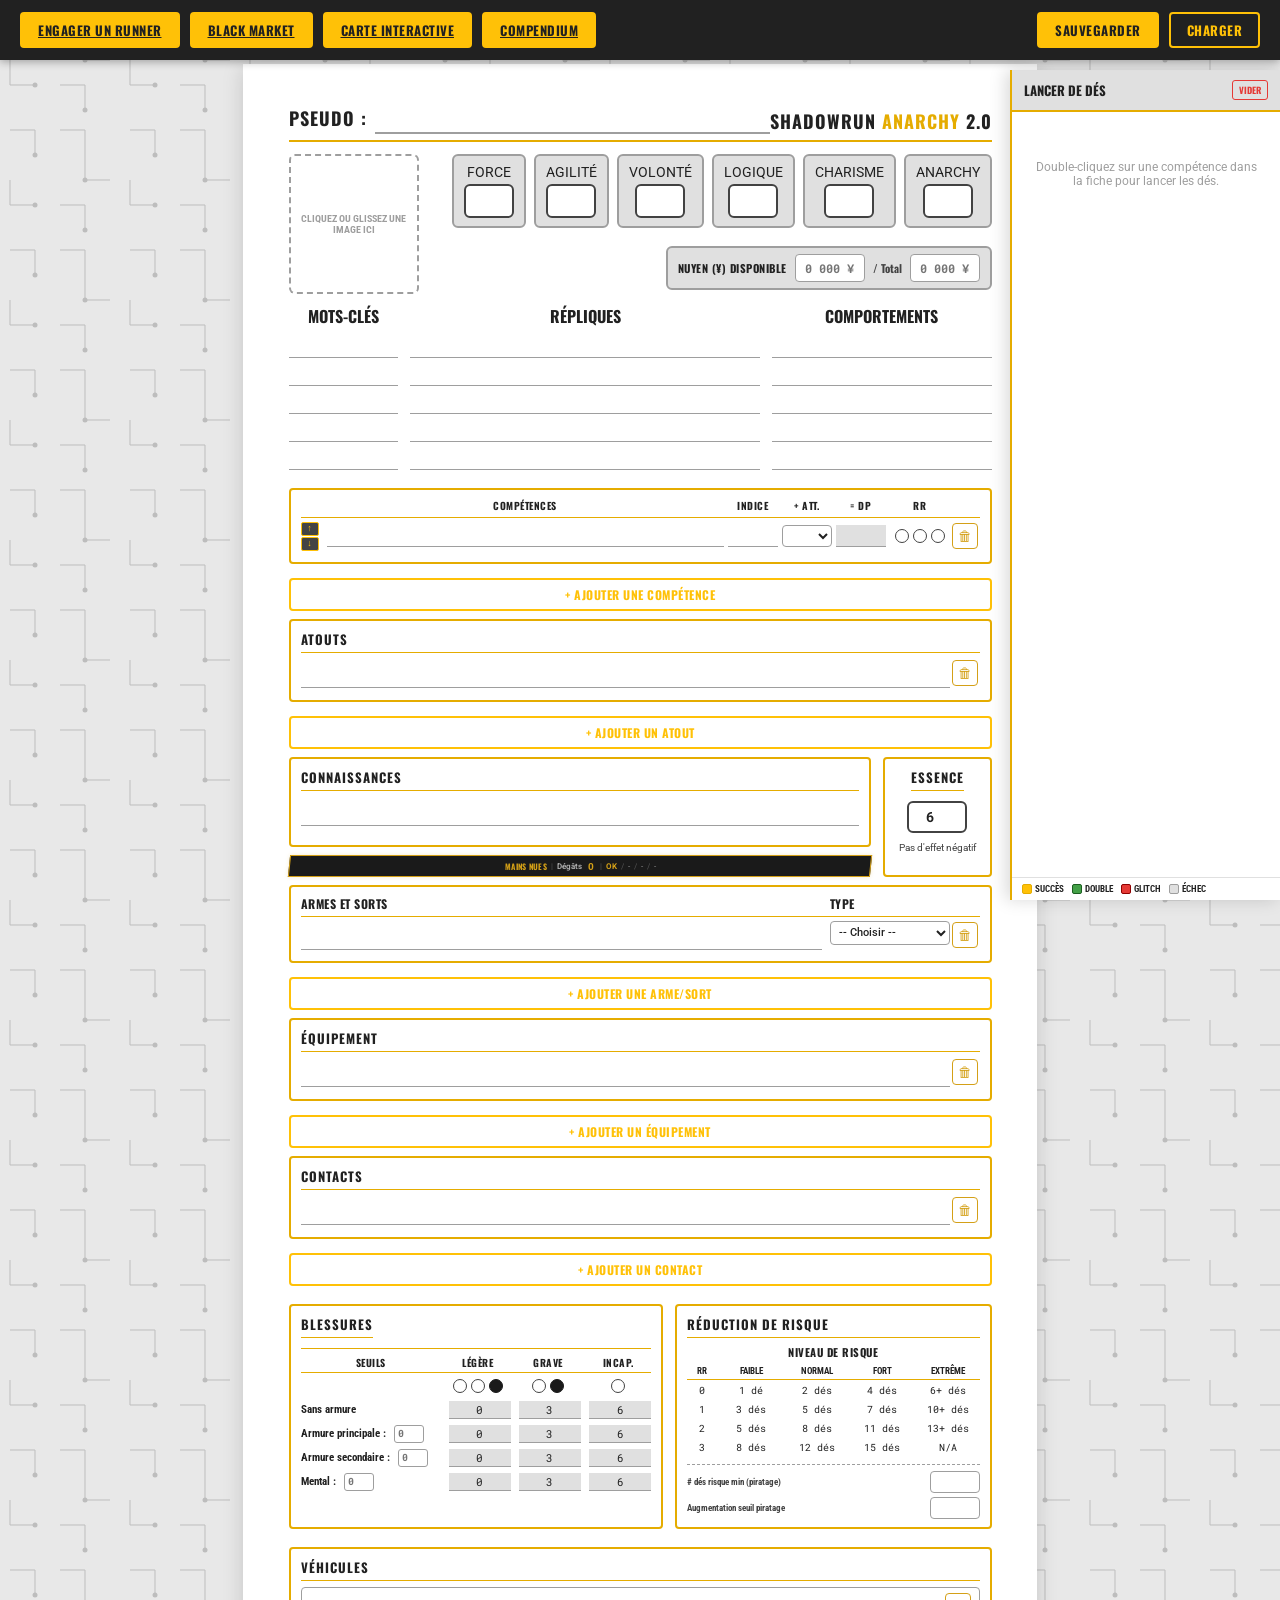
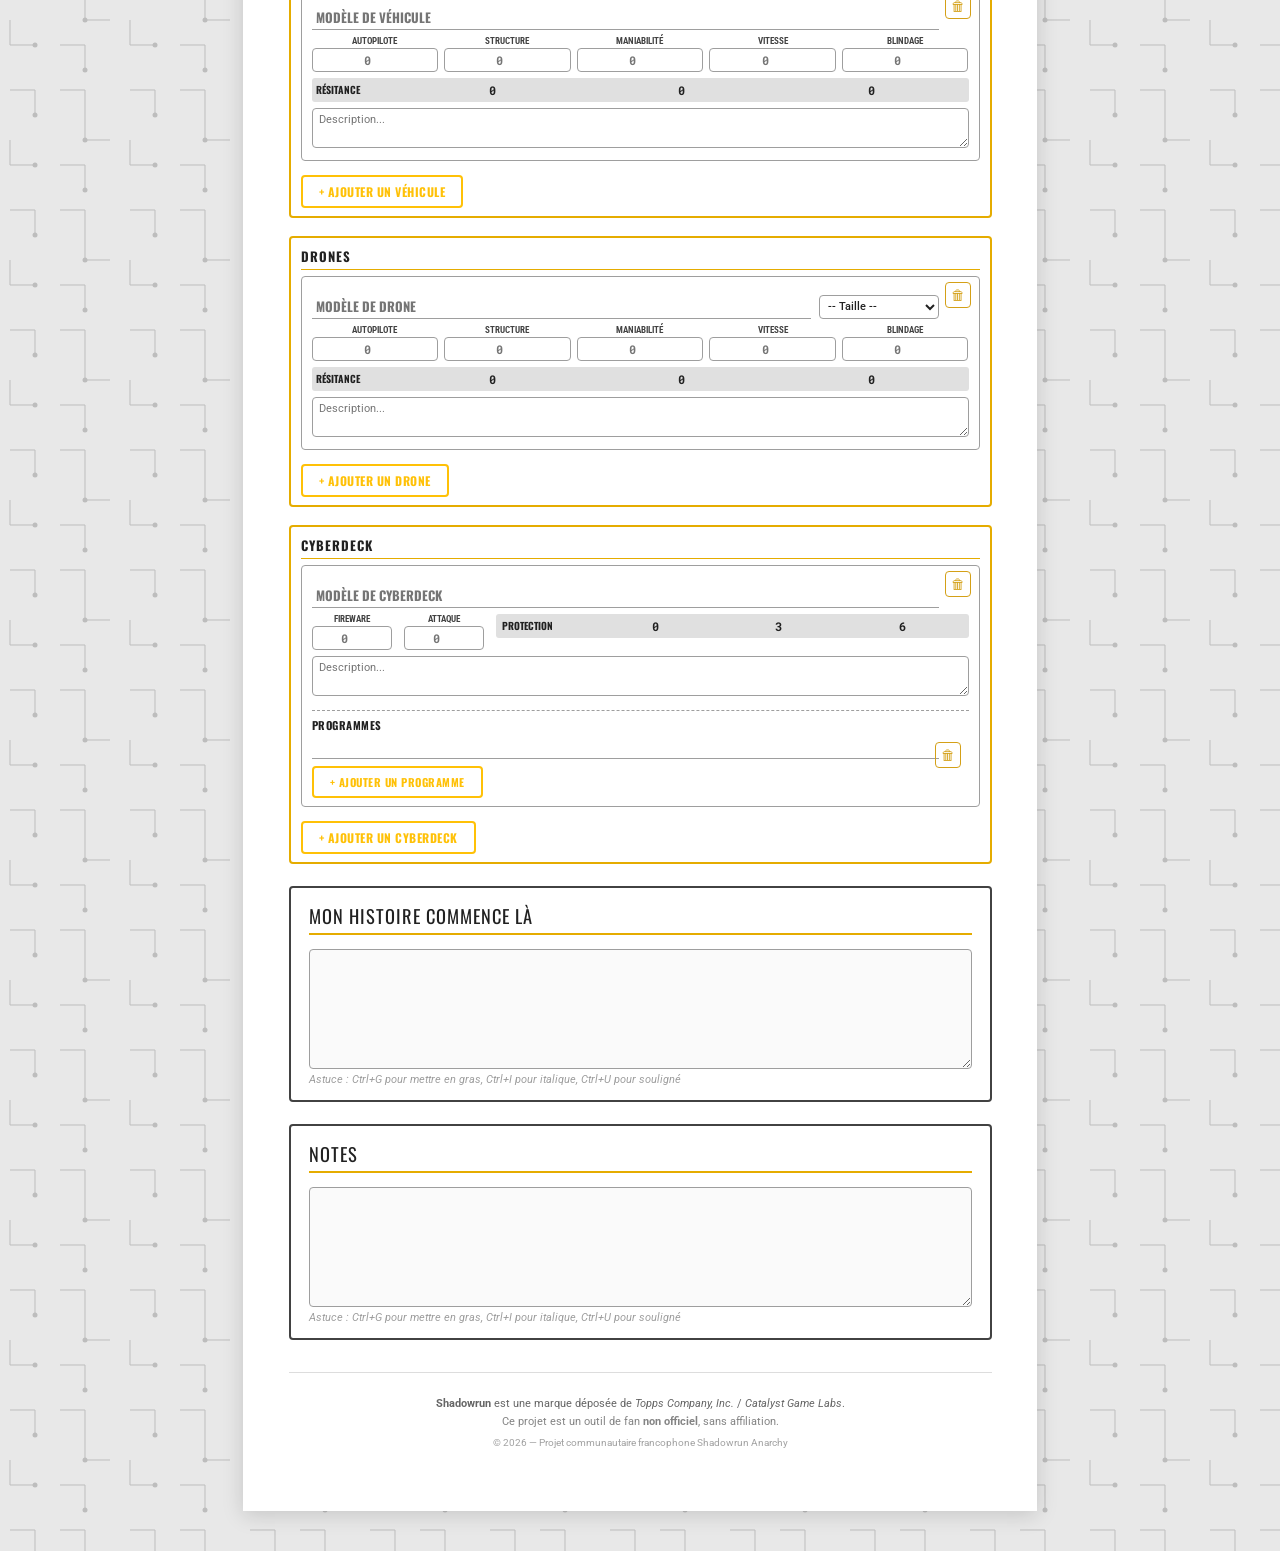
==== index.html @ bfe76198 "fix: index.html en minuscules pour GitHub Pages" ====
<!DOCTYPE html>
<html lang="fr">
<head>
<meta charset="UTF-8">
<meta name="viewport" content="width=device-width, initial-scale=1.0">
<title>Fiche Personnage - Shadowrun Anarchy 2.0</title>
<script src="assets/JS/shadowrun-data-2.0.js"></script>
<link rel="stylesheet" href="assets/CSS/Style_v2.css">
<link rel="icon" type="IMAGE/png" href="assets/images/Anarchy.ico">
</head>
<body>

<div class="toolbar">
  <a href="creation2.0.html" class="toolbar-btn">Engager un runner</a>
  <a href="Black_Market.html" class="toolbar-btn" id="btn-blackmarket">Black Market</a>
  <a href="carte_interactive_cybermonde.html" class="toolbar-btn">Carte Interactive</a>
  <a href="bestiaire.html" class="toolbar-btn">Compendium</a>
  <div style="flex:1;"></div>
  <button class="toolbar-btn" id="btn-save">Sauvegarder</button>
  <button class="toolbar-btn secondary" id="btn-load">Charger</button>
  <input type="file" id="file-input" accept=".json" style="display:none;">
</div>

<!-- ==================== PAGE UNIQUE ==================== -->
<div class="page">

  <!-- ===== HEADER ===== -->
  <div class="header-row">
    <div class="pseudo-area">
      <span class="pseudo-label">PSEUDO :</span>
      <input type="text" class="pseudo-input" data-field="pseudo" placeholder="">
    </div>
    <div class="logo-area">
      <div class="logo-text">Shadowrun <span>Anarchy</span> 2.0</div>
    </div>
  </div>

  <!-- ===== TOP LAYOUT: Illustration (left) + Attributes (right) ===== -->
  <div class="top-layout">
    <div class="illustration-zone" id="illustration-zone">
      <img id="illustration-img" src="" alt="Illustration" style="display:none; max-width:100%; max-height:100%; object-fit:contain;">
      <span id="illustration-placeholder">Cliquez ou glissez une image ici</span>
      <input type="file" id="illustration-input" accept="image/*" style="display:none;">
    </div>
    <div class="attributes-area">
      <div class="attributes-row">
        <div class="attr-box">
          <span class="label-big">FORCE</span>
          <input type="number" class="input-box" data-field="force" min="1" max="15">
        </div>
        <div class="attr-box">
          <span class="label-big">AGILITÉ</span>
          <input type="number" class="input-box" data-field="agilite" min="1" max="15">
        </div>
        <div class="attr-box">
          <span class="label-big">VOLONTÉ</span>
          <input type="number" class="input-box" data-field="volonte" min="1" max="15">
        </div>
        <div class="attr-box">
          <span class="label-big">LOGIQUE</span>
          <input type="number" class="input-box" data-field="logique" min="1" max="15">
        </div>
        <div class="attr-box">
          <span class="label-big">CHARISME</span>
          <input type="number" class="input-box" data-field="charisme" min="1" max="15">
        </div>
        <div class="attr-box">
          <span class="label-big">ANARCHY</span>
          <input type="number" class="input-box" data-field="anarchy" min="1" max="15">
        </div>
      </div>
      <div class="nuyen-row">
        <span class="nuyen-label">Nuyen (¥) disponible</span>
        <input type="text" class="nuyen-input" data-field="nuyen-disponible" placeholder="0 000 ¥" autocomplete="off">
        <span class="nuyen-sep">/ Total</span>
        <input type="text" class="nuyen-input" data-field="nuyen-total" placeholder="0 000 ¥" autocomplete="off">
      </div>
    </div>
  </div>

  <!-- ===== MAIN CONTENT ===== -->
  <div class="main-content">

      <!-- THREE COLS: MOTS-CLÉS / RÉPLIQUES / COMPORTEMENTS -->
      <div class="three-cols">
        <div>
          <div class="col-header">MOTS-CLÉS</div>
          <div class="col-lines">
            <input type="text" class="input-long" data-field="motcle-1" placeholder="">
            <input type="text" class="input-long" data-field="motcle-2" placeholder="">
            <input type="text" class="input-long" data-field="motcle-3" placeholder="">
            <input type="text" class="input-long" data-field="motcle-4" placeholder="">
            <input type="text" class="input-long" data-field="motcle-5" placeholder="">
          </div>
        </div>
        <div>
          <div class="col-header">RÉPLIQUES</div>
          <div class="col-lines">
            <input type="text" class="input-long" data-field="replique-1" placeholder="">
            <input type="text" class="input-long" data-field="replique-2" placeholder="">
            <input type="text" class="input-long" data-field="replique-3" placeholder="">
            <input type="text" class="input-long" data-field="replique-4" placeholder="">
            <input type="text" class="input-long" data-field="replique-5" placeholder="">
          </div>
        </div>
        <div>
          <div class="col-header">COMPORTEMENTS</div>
          <div class="col-lines">
            <input type="text" class="input-long" data-field="comportement-1" placeholder="">
            <input type="text" class="input-long" data-field="comportement-2" placeholder="">
            <input type="text" class="input-long" data-field="comportement-3" placeholder="">
            <input type="text" class="input-long" data-field="comportement-4" placeholder="">
            <input type="text" class="input-long" data-field="comportement-5" placeholder="">
          </div>
        </div>
      </div>

      <!-- COMPETENCES -->
      <div class="competences-section">
        <div class="comp-header">
          <span class="comp-header-cell"></span>
          <span class="comp-header-cell">COMPÉTENCES</span>
          <span class="comp-header-cell">INDICE</span>
          <span class="comp-header-cell">+ ATT.</span>
          <span class="comp-header-cell">= DP</span>
          <span class="comp-header-cell">RR</span>
          </div>
        <div id="competences-rows">
        <div class="comp-row" data-comp-row="1">
          <div class="comp-move-btns">
            <button type="button" class="btn-move-row" data-action="move-comp-up" title="Monter">↑</button>
            <button type="button" class="btn-move-row" data-action="move-comp-down" title="Descendre">↓</button>
          </div>
          <input type="text" class="comp-name" data-field="comp-1-name" placeholder="" list="competences-datalist">
          <input type="text" class="comp-val" data-field="comp-1-indice" placeholder="">
          <select class="comp-att-select" data-field="comp-1-att">
            <option value=""></option>
            <option value="FOR">FOR</option>
            <option value="AGI">AGI</option>
            <option value="VOL">VOL</option>
            <option value="LOG">LOG</option>
            <option value="CHA">CHA</option>
          </select>
          <input type="text" class="comp-val comp-rd" data-field="comp-1-rd" placeholder="" readonly>
          <div class="comp-rr">
            <div class="rr-circle" data-field="comp-1-rr-0"></div>
            <div class="rr-circle" data-field="comp-1-rr-1"></div>
            <div class="rr-circle" data-field="comp-1-rr-2"></div>
          </div>
          <button type="button" class="btn-del-row" data-action="remove-comp" title="Supprimer">🗑</button>
        </div>
      </div>
      </div>
      <button type="button" class="toolbar-btn secondary add-row-btn" id="btn-add-comp" style="margin-top:6px;font-size:12px;">+ Ajouter une compétence</button>

      <!-- ATOUTS -->
      <div class="simple-section">
        <div class="section-title-yellow">ATOUTS</div>
        <div class="simple-lines" id="atouts-lines">
          <div class="atout-row" data-atout-row="1">
            <textarea class="input-long auto-resize" data-field="atout-1" placeholder="" rows="1"></textarea>
            <button type="button" class="btn-del-row" data-action="remove-atout" title="Supprimer">🗑</button>
          </div>
        </div>
      </div>
      <button type="button" class="toolbar-btn secondary add-row-btn" id="btn-add-atout" style="margin-top:6px;font-size:12px;">+ Ajouter un atout</button>

      <!-- CONNAISSANCES + ESSENCE -->
      <div class="connaissances-essence-row" style="align-items: stretch;">
        <div class="ce-left-col">
          <div class="simple-section" style="flex:1;">
            <div class="section-title-yellow">CONNAISSANCES</div>
            <div class="simple-lines">
              <textarea class="input-long auto-resize" data-field="connaissance-1" placeholder="" rows="1"></textarea>
            </div>
          </div>
          <div class="mains-nues-block">
            <div class="mains-nues-inner">
              <span class="mains-nues-title">MAINS NUES</span>
              <span class="mains-nues-sep">|</span>
              <span class="mains-nues-label">Dégâts</span>
              <span class="mains-nues-val" id="mains-nues-degats">0</span>
              <span class="mains-nues-sep">|</span>
              <span class="mn-lvl mn-ok">OK</span><span class="mn-sep">/</span><span class="mn-lvl">-</span><span class="mn-sep">/</span><span class="mn-lvl">-</span><span class="mn-sep">/</span><span class="mn-lvl">-</span>
            </div>
          </div>
        </div>
        <div class="essence-block">
          <div class="section-title-yellow">ESSENCE</div>
          <input type="number" class="input-box" id="essence-input" data-field="essence" min="0" max="6" step="0.25" value="6">
          <div class="essence-desc" id="essence-desc">Pas d'effet négatif</div>
        </div>
      </div>

                  <!-- ARMES ET SORTS -->
      <div class="armes-section">
        <div class="armes-header">
          <span class="armes-header-cell">ARMES ET SORTS</span>
          <span class="armes-header-cell">TYPE</span>
          </div>
        <div id="armes-rows">
        <div class="arme-row" data-arme-row="1">
          <textarea class="arme-name" data-field="arme-1-name" placeholder="" rows="1"></textarea>
          <select class="arme-type-select" data-field="arme-1-type">
            <option value="">-- Choisir --</option>
            <option value="Arme">Arme</option>
            <option value="Sort">Sort</option>
          </select>
          <button type="button" class="btn-del-row" data-action="remove-arme" title="Supprimer">🗑</button>
        </div>
      </div>
      </div>
      <button type="button" class="toolbar-btn secondary add-row-btn" id="btn-add-arme" style="margin-top:6px;font-size:12px;">+ Ajouter une arme/sort</button>

      <!-- ÉQUIPEMENT -->
      <div class="simple-section">
        <div class="section-title-yellow">ÉQUIPEMENT</div>
        <div class="simple-lines" id="equipement-lines">
          <div class="equip-row" data-equip-row="1">
            <textarea class="input-long auto-resize" data-field="equip-1" placeholder="" rows="1"></textarea>
            <button type="button" class="btn-del-row" data-action="remove-equip" title="Supprimer">🗑</button>
          </div>
        </div>
      </div>
      <button type="button" class="toolbar-btn secondary add-row-btn" id="btn-add-equip" style="margin-top:6px;font-size:12px;">+ Ajouter un équipement</button>

      <!-- CONTACTS -->
      <div class="simple-section" id="contacts-section">
        <div class="section-title-yellow">CONTACTS</div>
        <div class="simple-lines" id="contacts-lines">
          <div class="contact-row" data-contact-row="1">
            <textarea class="input-long auto-resize" data-field="contact-1" placeholder="" rows="1"></textarea>
            <button type="button" class="btn-del-row" data-action="remove-contact" title="Supprimer">🗑</button>
          </div>
        </div>
      </div>
      <button type="button" class="toolbar-btn secondary add-row-btn" id="btn-add-contact" style="margin-top:6px;font-size:12px;">+ Ajouter un contact</button>
  <!-- ===== BOTTOM: BLESSURES + NIVEAU DE RISQUE ===== -->
  <div class="bottom-row">

    <!-- BLESSURES -->
    <div class="blessures-section">
      <div class="blessures-header-row">
        <div class="section-title-yellow">BLESSURES</div>
      </div>
      <div class="blessures-table">
        <div class="blessures-header">
          <span class="blessures-header-cell">Seuils</span>
          <span class="blessures-header-cell">Légère</span>
          <span class="blessures-header-cell">Grave</span>
          <span class="blessures-header-cell">Incap.</span>
        </div>
        <div class="blessures-circles-row">
          <span></span>
          <div class="circles-group">
            <div class="circle-small" data-field="legere-1"></div>
            <div class="circle-small" data-field="legere-2"></div>
            <div class="circle-small" data-field="legere-3"></div>
          </div>
          <div class="circles-group">
            <div class="circle-small" data-field="grave-1"></div>
            <div class="circle-small" data-field="grave-2"></div>
          </div>
          <div class="circles-group">
            <div class="circle-small" data-field="incap-1"></div>
          </div>
        </div>
        <div class="blessures-row">
          <span class="blessures-label">Sans armure</span>
          <input type="text" class="blessures-input bless-calc" data-field="bless-sans-legere" placeholder="" readonly>
          <input type="text" class="blessures-input bless-calc" data-field="bless-sans-grave" placeholder="" readonly>
          <input type="text" class="blessures-input bless-calc" data-field="bless-sans-incap" placeholder="" readonly>
        </div>
        <div class="blessures-row armure-row">
          <span class="blessures-label">Armure principale :<input type="number" class="blessures-armor-input" data-field="armure-princ" placeholder="0" min="0"></span>
          <input type="text" class="blessures-input bless-calc" data-field="bless-princ-legere" placeholder="" readonly>
          <input type="text" class="blessures-input bless-calc" data-field="bless-princ-grave" placeholder="" readonly>
          <input type="text" class="blessures-input bless-calc" data-field="bless-princ-incap" placeholder="" readonly>
        </div>
        <div class="blessures-row armure-row">
          <span class="blessures-label">Armure secondaire :<input type="number" class="blessures-armor-input" data-field="armure-sec" placeholder="0" min="0"></span>
          <input type="text" class="blessures-input bless-calc" data-field="bless-sec-legere" placeholder="" readonly>
          <input type="text" class="blessures-input bless-calc" data-field="bless-sec-grave" placeholder="" readonly>
          <input type="text" class="blessures-input bless-calc" data-field="bless-sec-incap" placeholder="" readonly>
        </div>
        <div class="blessures-row armure-row">
          <span class="blessures-label">Mental :<input type="number" class="blessures-armor-input" data-field="protection-mentale" placeholder="0" min="0"></span>
          <input type="text" class="blessures-input bless-calc" data-field="bless-mental-legere" placeholder="" readonly>
          <input type="text" class="blessures-input bless-calc" data-field="bless-mental-grave" placeholder="" readonly>
          <input type="text" class="blessures-input bless-calc" data-field="bless-mental-incap" placeholder="" readonly>
        </div>
      </div>
    </div>

    <!-- NIVEAU DE RISQUE -->
    <div class="risque-section">
      <div class="section-title-yellow">Réduction de Risque</div>
      <div class="risque-title">NIVEAU DE RISQUE</div>
      <div class="risque-table">
        <div class="risque-header">
          <span class="risque-h-cell">RR</span>
          <span class="risque-h-cell">FAIBLE</span>
          <span class="risque-h-cell">NORMAL</span>
          <span class="risque-h-cell">FORT</span>
          <span class="risque-h-cell">EXTRÊME</span>
        </div>
        <div class="risque-row">
          <span class="risque-cell">0</span>
          <span class="risque-cell">1 dé</span>
          <span class="risque-cell">2 dés</span>
          <span class="risque-cell">4 dés</span>
          <span class="risque-cell">6+ dés</span>
        </div>
        <div class="risque-row">
          <span class="risque-cell">1</span>
          <span class="risque-cell">3 dés</span>
          <span class="risque-cell">5 dés</span>
          <span class="risque-cell">7 dés</span>
          <span class="risque-cell">10+ dés</span>
        </div>
        <div class="risque-row">
          <span class="risque-cell">2</span>
          <span class="risque-cell">5 dés</span>
          <span class="risque-cell">8 dés</span>
          <span class="risque-cell">11 dés</span>
          <span class="risque-cell">13+ dés</span>
        </div>
        <div class="risque-row">
          <span class="risque-cell">3</span>
          <span class="risque-cell">8 dés</span>
          <span class="risque-cell">12 dés</span>
          <span class="risque-cell">15 dés</span>
          <span class="risque-cell">N/A</span>
        </div>
      </div>
      <div class="risque-extra">
        <div class="risque-extra-row">
          <span class="risque-extra-label"># dés risque min (piratage)</span>
          <input type="text" class="risque-extra-input" data-field="risque-min-piratage" placeholder="">
        </div>
        <div class="risque-extra-row">
          <span class="risque-extra-label">Augmentation seuil piratage</span>
          <input type="text" class="risque-extra-input" data-field="seuil-piratage" placeholder="">
        </div>
      </div>
    </div>

  </div>

  <!-- ==================== SECTION VÉHICULES ==================== -->
  <div class="vehicules-section" id="vehicules-section">
    <div class="section-title-yellow">VÉHICULES</div>
    <div id="vehicules-container"></div>
    <button type="button" class="toolbar-btn secondary add-row-btn" id="btn-add-vehicule" style="margin-top:6px;font-size:12px;">+ Ajouter un véhicule</button>
  </div>

  <!-- ==================== SECTION DRONES ==================== -->
  <div class="drones-section" id="drones-section">
    <div class="section-title-yellow">DRONES</div>
    <div id="drones-container"></div>
    <button type="button" class="toolbar-btn secondary add-row-btn" id="btn-add-drone" style="margin-top:6px;font-size:12px;">+ Ajouter un drone</button>
  </div>

    <!-- ==================== SECTION CYBERDECK ==================== -->
  <div class="cyberdeck-section" id="cyberdeck-section">
    <div class="section-title-yellow">CYBERDECK</div>
    <div id="cyberdeck-container"></div>
    <button type="button" class="toolbar-btn secondary add-row-btn" id="btn-add-cyberdeck" style="margin-top:6px;font-size:12px;">+ Ajouter un cyberdeck</button>
  </div>

    <!-- ==================== SECTION BACKGROUND ==================== -->
  <div class="background-section" id="background-section">
    <div class="section-title">Mon histoire commence là</div>
    <div class="editor-toolbar">
    </div>
    <div class="background-editor" id="background-editor" contenteditable="true" data-field="background-text" placeholder="Raconte l'histoire de ton runner... Origines, motivations, allégeances, secrets..."></div>
    <div class="editor-hint">Astuce : Ctrl+G pour mettre en gras, Ctrl+I pour italique, Ctrl+U pour souligné</div>
  </div>

  <!-- ==================== SECTION NOTES ==================== -->
  <div class="notes-section" id="notes-section">
    <div class="section-title">Notes</div>
    <div class="editor-toolbar">
    </div>
    <div class="notes-editor" id="notes-editor" contenteditable="true" data-field="notes-text" placeholder="Prends des notes sur tes runs, les PNJs rencontrés, les indices, les objectifs..."></div>
    <div class="editor-hint">Astuce : Ctrl+G pour mettre en gras, Ctrl+I pour italique, Ctrl+U pour souligné</div>
  </div>

</div>

<script>
document.addEventListener('DOMContentLoaded', function() {
  // --- Cercles cliquables (individuels) ---
  // Délégation d'événements pour les cercles cliquables (dynamiques inclus)
  document.body.addEventListener('click', function(e) {
    if (e.target.classList.contains('rr-circle') || e.target.classList.contains('circle-small')) {
      e.target.classList.toggle('filled');
    }
  });
  // Délégation d'événements pour les boutons de suppression et déplacement
  document.body.addEventListener('click', function(e) {
    var btn = e.target.closest('.btn-del-row, .btn-move-row');
    if (!btn) return;
    var action = btn.getAttribute('data-action');
    if (action === 'remove-comp') {
      var row = btn.closest('.comp-row');
      if (row) row.remove();
    } else if (action === 'remove-atout') {
      var row = btn.closest('.atout-row');
      if (row) row.remove();
    } else if (action === 'remove-arme') {
      var row = btn.closest('.arme-row');
      if (row) row.remove();
    } else if (action === 'remove-equip') {
      var row = btn.closest('.equip-row');
      if (row) row.remove();
    } else if (action === 'remove-contact') {
      var row = btn.closest('.contact-row');
      if (row) row.remove();
    } else if (action === 'remove-vehicule') {
      removeVehiculeBlock(btn);
    } else if (action === 'remove-drone') {
      removeDroneBlock(btn);
    } else if (action === 'remove-cyberdeck') {
      removeCyberdeckBlock(btn);
    } else if (action === 'remove-programme') {
      removeProgrammeRow(btn);
    } else if (action === 'move-comp-up') {
      moveCompUp(btn);
    } else if (action === 'move-comp-down') {
      moveCompDown(btn);
    }
  });

  // ============ SAUVEGARDE ============
  document.getElementById('btn-save').addEventListener('click', function() {
    const data = {};
    document.querySelectorAll('[data-field]').forEach(function(el) {
      const field = el.dataset.field;
      if (el.type === 'checkbox') {
        data[field] = { type: 'checkbox', value: el.checked };
      } else if (el.tagName === 'SELECT') {
        data[field] = { type: 'select', value: el.value };
      } else if (el.tagName === 'TEXTAREA') {
        data[field] = { type: 'textarea', value: el.value };
      } else if (el.tagName === 'INPUT') {
        data[field] = { type: 'input', value: el.value };
      } else if (el.isContentEditable || el.getAttribute('contenteditable') === 'true') {
        data[field] = { type: 'contenteditable', value: el.innerHTML };
      } else if (el.classList.contains('rr-circle') || el.classList.contains('circle-small')) {
        data[field] = { type: 'circle', value: el.classList.contains('filled') };
      }
    });
    // Sauvegarder l'ordre des compétences
    var compOrder = [];
    document.querySelectorAll('.comp-row').forEach(function(row) {
      var id = row.getAttribute('data-comp-row');
      if (id) compOrder.push(parseInt(id, 10));
    });
    data['__comp_order__'] = { type: 'meta', value: compOrder };

    const blob = new Blob([JSON.stringify(data, null, 2)], { type: 'application/json' });
    const url = URL.createObjectURL(blob);
    const a = document.createElement('a');
    a.href = url;
    const today = new Date();
    const dateStr = today.getFullYear().toString() +
                    String(today.getMonth() + 1).padStart(2, '0') +
                    String(today.getDate()).padStart(2, '0');
    const pseudoInput = document.querySelector('[data-field="pseudo"]');
    const pseudo = pseudoInput && pseudoInput.value.trim() ? pseudoInput.value.trim().replace(/\s+/g, '_') : 'shadowrun';
    a.download = pseudo + '_' + dateStr + '.json';
    document.body.appendChild(a);
    a.click();
    document.body.removeChild(a);
    URL.revokeObjectURL(url);
  });

  // ============ CHARGEMENT ============
  document.getElementById('btn-load').addEventListener('click', function() {
    document.getElementById('file-input').click();
  });

  document.getElementById('file-input').addEventListener('change', function(e) {
    const file = e.target.files[0];
    if (!file) return;

    const reader = new FileReader();
    reader.onload = function(event) {
      try {
        const data = JSON.parse(event.target.result);

        // === RECONSTRUCTION DES ÉLÉMENTS MANQUANTS ===
        var maxComp = 0, maxAtout = 0, maxArme = 0, maxEquip = 0;
        var maxVehicule = 0, maxDrone = 0, maxCyberdeck = 0, maxContact = 0;
        var cyberdeckProgrammes = {};

        Object.keys(data).forEach(function(key) {
          var m;
          m = key.match(/^comp-(\d+)-/);
          if (m) maxComp = Math.max(maxComp, parseInt(m[1]));
          m = key.match(/^atout-(\d+)$/);
          if (m) maxAtout = Math.max(maxAtout, parseInt(m[1]));
          m = key.match(/^arme-(\d+)-/);
          if (m) maxArme = Math.max(maxArme, parseInt(m[1]));
          m = key.match(/^equip-(\d+)$/);
          if (m) maxEquip = Math.max(maxEquip, parseInt(m[1]));
          m = key.match(/^contact-(\d+)$/);
          if (m) maxContact = Math.max(maxContact, parseInt(m[1]));
          m = key.match(/^vehicule-(\d+)-/);
          if (m) maxVehicule = Math.max(maxVehicule, parseInt(m[1]));
          m = key.match(/^drone-(\d+)-/);
          if (m) maxDrone = Math.max(maxDrone, parseInt(m[1]));
          m = key.match(/^cyberdeck-(\d+)-/);
          if (m) {
            var cid = parseInt(m[1]);
            maxCyberdeck = Math.max(maxCyberdeck, cid);
            var pm = key.match(/^cyberdeck-(\d+)-programme-(\d+)$/);
            if (pm) {
              var cId = parseInt(pm[1]);
              var pId = parseInt(pm[2]);
              if (!cyberdeckProgrammes[cId]) cyberdeckProgrammes[cId] = 0;
              cyberdeckProgrammes[cId] = Math.max(cyberdeckProgrammes[cId], pId);
            }
          }
        });

        // Créer les lignes de compétences manquantes
        while (nextCompId <= maxComp) { addCompRow(); }
        // Réorganiser les compétences selon l'ordre sauvegardé
        if (data['__comp_order__'] && data['__comp_order__'].value) {
          var container = document.getElementById('competences-rows');
          var order = data['__comp_order__'].value;
          var rows = Array.from(container.querySelectorAll('.comp-row'));
          order.forEach(function(id) {
            var row = rows.find(function(r) { return r.getAttribute('data-comp-row') == id; });
            if (row) container.appendChild(row);
          });
        }
        // Créer les lignes d'atouts manquantes
        while (nextAtoutId <= maxAtout) { addAtoutRow(); }
        // Créer les lignes d'armes manquantes
        while (nextArmeId <= maxArme) { addArmeRow(); }
        // Créer les lignes d'équipement manquantes
        while (nextEquipId <= maxEquip) { addEquipRow(); }
        // Créer les lignes de contacts manquantes
        while (nextContactId <= maxContact) { addContactRow(); }
        // Créer les véhicules manquants
        while (nextVehiculeId <= maxVehicule) { addVehiculeBlock(); }
        // Créer les drones manquants
        while (nextDroneId <= maxDrone) { addDroneBlock(); }
        // Créer les cyberdecks manquants
        while (nextCyberdeckId <= maxCyberdeck) { addCyberdeckBlock(); }
        // Créer les programmes manquants pour chaque cyberdeck
        Object.keys(cyberdeckProgrammes).forEach(function(cid) {
          var maxProg = cyberdeckProgrammes[cid];
          var existing = document.querySelectorAll('[data-cyberdeck-prog="' + cid + '"] .programme-row').length;
          var toCreate = Math.max(0, maxProg - existing);
          for (var i = 0; i < toCreate; i++) {
            addProgrammeRow(cid);
          }
        });

        // === REMPLISSAGE DES VALEURS ===
        Object.keys(data).forEach(function(key) {
          const item = data[key];
          const el = document.querySelector('[data-field="' + key + '"]');
          if (!el) return;

          if (item.type === 'checkbox') {
            el.checked = item.value;
          } else if (item.type === 'select') {
            el.value = item.value;
          } else if (item.type === 'input') {
            el.value = item.value;
          } else if (item.type === 'textarea') {
            el.value = item.value;
          } else if (item.type === 'contenteditable') {
            el.innerHTML = item.value;
          } else if (item.type === 'circle') {
            if (item.value) el.classList.add('filled');
            else el.classList.remove('filled');
          }
        });

        // Redimensionner tous les textarea auto-resize après chargement
        document.querySelectorAll('.arme-name, .auto-resize').forEach(function(el) {
          if (window.autoResizeTextarea) window.autoResizeTextarea(el);
        });

        window.recalcAllCompDP();
        updateBlessures();
        updateEssenceDesc();
        updateMainsNues();
        // Recalculer les armures des véhicules/drones/cyberdecks
        document.querySelectorAll('.vehicule-block').forEach(function(block) {
          var id = block.getAttribute('data-vehicule-id');
          if (id) updateVehiculeArmure(id);
        });
        document.querySelectorAll('.drone-block').forEach(function(block) {
          var id = block.getAttribute('data-drone-id');
          if (id) updateDroneArmure(id);
        });
        document.querySelectorAll('.cyberdeck-block').forEach(function(block) {
          var id = block.getAttribute('data-cyberdeck-id');
          if (id) updateCyberdeckProtection(id);
        });

        alert('Fiche chargée avec succès !');
      } catch (err) {
        console.error(err);
        alert('Erreur lors du chargement du fichier JSON');
      }
    };
    reader.readAsText(file);
    e.target.value = '';
  });

  // --- Illustration ---
  const zone = document.getElementById('illustration-zone');
  const input = document.getElementById('illustration-input');
  const img = document.getElementById('illustration-img');
  const placeholder = document.getElementById('illustration-placeholder');

  zone.addEventListener('click', () => input.click());
  zone.addEventListener('dragover', (e) => { e.preventDefault(); zone.style.borderColor = '#f5c518'; });
  zone.addEventListener('dragleave', () => { zone.style.borderColor = '#ccc'; });
  zone.addEventListener('drop', (e) => {
    e.preventDefault();
    zone.style.borderColor = '#ccc';
    const file = e.dataTransfer.files[0];
    if (file && file.type.startsWith('image/')) loadImage(file);
  });
  input.addEventListener('change', (e) => {
    const file = e.target.files[0];
    if (file) loadImage(file);
  });

  function loadImage(file) {
    const reader = new FileReader();
    reader.onload = (e) => {
      img.src = e.target.result;
      img.style.display = 'block';
      placeholder.style.display = 'none';
    };
    reader.readAsDataURL(file);
  }
  // Bouton Black Market — transmission des Nuyen disponibles
  var bmBtn = document.getElementById('btn-blackmarket');
  if (bmBtn) {
    bmBtn.addEventListener('click', function(e) {
      e.preventDefault();
      var nuyenInput = document.querySelector('[data-field="nuyen-disponible"]');
      var nuyenVal = '';
      if (nuyenInput) {
        nuyenVal = nuyenInput.value.replace(/[^0-9]/g, '');
      }
      var url = 'Black_Market.html' + (nuyenVal ? '?nuyen=' + nuyenVal : '');
      window.open(url, '_blank');
    });
  }
  // ============ FONCTIONS D'ÉDITION RICHE ============
  function formatText(editorId, command) {
    const editor = document.getElementById(editorId);
    if (!editor) return;
    editor.focus();
    document.execCommand(command, false, null);
    editor.focus();
  }

  // --- Gestion de l'Essence ---
  var essenceInput = document.getElementById('essence-input');
  var essenceDesc = document.getElementById('essence-desc');
  var essenceEffects = {
    '6': "Pas d'effet négatif",
    '5.': "Pas d'effet négatif",
    '5.5': "Pas d'effet négatif",
    '5.25': "Pas d'effet négatif",
    '5': "Annule 1 réussite sur tous les tests liés à la magie",
    '4.75': "Annule 1 réussite sur tous les tests liés à la magie",
    '4.5': "Annule 1 réussite sur tous les tests liés à la magie",
    '4.25': "Annule 1 réussite sur tous les tests liés à la magie",
    '4': "Annule 1 réussite sur tous les tests liés à la magie + Annule 1 réussite sur tous les tests visant à soigner le personnage",
    '3.75': "Annule 1 réussite sur tous les tests liés à la magie + Annule 1 réussite sur tous les tests visant à soigner le personnage",
    '3.5': "Annule 1 réussite sur tous les tests liés à la magie + Annule 1 réussite sur tous les tests visant à soigner le personnage",
    '3.25': "Annule 1 réussite sur tous les tests liés à la magie + Annule 1 réussite sur tous les tests visant à soigner le personnage",
    '3': "Annule 2 réussites sur tous les tests liés à la magie + Annule 1 réussite sur tous les tests visant à soigner le personnage",
    '2.75': "Annule 2 réussites sur tous les tests liés à la magie + Annule 1 réussite sur tous les tests visant à soigner le personnage",
    '2.5': "Annule 2 réussites sur tous les tests liés à la magie + Annule 1 réussite sur tous les tests visant à soigner le personnage",
    '2.25': "Annule 2 réussites sur tous les tests liés à la magie + Annule 1 réussite sur tous les tests visant à soigner le personnage",
    '2': "Annule 2 réussites sur tous les tests liés à la magie + Annule 2 réussites sur tous les tests visant à soigner le personnage",
    '1.75': "Annule 2 réussites sur tous les tests liés à la magie + Annule 2 réussites sur tous les tests visant à soigner le personnage",
    '1.5': "Annule 2 réussites sur tous les tests liés à la magie + Annule 2 réussites sur tous les tests visant à soigner le personnage",
    '1.25': "Annule 2 réussites sur tous les tests liés à la magie + Annule 2 réussites sur tous les tests visant à soigner le personnage",
    '1': "Annule 2 réussites sur tous les tests liés à la magie + Annule 2 réussites sur tous les tests visant à soigner le personnage + Désavantage sur la plupart des tests sociaux",
    '0.75': "Annule 2 réussites sur tous les tests liés à la magie + Annule 2 réussites sur tous les tests visant à soigner le personnage + Désavantage sur la plupart des tests sociaux",
    '0.5': "Annule 2 réussites sur tous les tests liés à la magie + Annule 2 réussites sur tous les tests visant à soigner le personnage + Désavantage sur la plupart des tests sociaux",
    '0.25': "Annule 2 réussites sur tous les tests liés à la magie + Annule 2 réussites sur tous les tests visant à soigner le personnage + Désavantage sur la plupart des tests sociaux",
    '0': "Le personnage meurt"
  };

  function updateEssenceDesc() {
    if (!essenceInput || !essenceDesc) return;
    var val = essenceInput.value.replace(',', '.');
    var numVal = parseFloat(val);
    var text = "";
    if (numVal >= 5.25) {
      text = "Pas d'effet négatif";
    } else if (numVal >= 4.25) {
      text = "Annule 1 réussite sur tous les tests liés à la magie";
    } else if (numVal >= 3.25) {
      text = "Annule 1 réussite sur tous les tests liés à la magie + Annule 1 réussite sur tous les tests visant à soigner le personnage";
    } else if (numVal >= 2.25) {
      text = "Annule 2 réussites sur tous les tests liés à la magie + Annule 1 réussite sur tous les tests visant à soigner le personnage";
    } else if (numVal >= 1.25) {
      text = "Annule 2 réussites sur tous les tests liés à la magie + Annule 2 réussites sur tous les tests visant à soigner le personnage";
    } else if (numVal > 0) {
      text = "Annule 2 réussites sur tous les tests liés à la magie + Annule 2 réussites sur tous les tests visant à soigner le personnage + Désavantage sur la plupart des tests sociaux";
    } else {
      text = "Le personnage meurt";
    }
    essenceDesc.textContent = text;
  }

  if (essenceInput) {
    essenceInput.addEventListener('input', updateEssenceDesc);
    essenceInput.addEventListener('change', updateEssenceDesc);
    updateEssenceDesc();
  }

  // ============ CALCUL AUTO BLESSURES ============
  function updateBlessures() {
    var force = parseInt(document.querySelector('[data-field="force"]')?.value, 10) || 0;
    var volonte = parseInt(document.querySelector('[data-field="volonte"]')?.value, 10) || 0;
    var armureP = parseInt(document.querySelector('[data-field="armure-princ"]')?.value, 10) || 0;
    var armureS = parseInt(document.querySelector('[data-field="armure-sec"]')?.value, 10) || 0;
    var protec = parseInt(document.querySelector('[data-field="protection-mentale"]')?.value, 10) || 0;

    // Sans armure
    var sL = document.querySelector('[data-field="bless-sans-legere"]');
    var sG = document.querySelector('[data-field="bless-sans-grave"]');
    var sI = document.querySelector('[data-field="bless-sans-incap"]');
    if (sL) sL.value = force;
    if (sG) sG.value = force + 3;
    if (sI) sI.value = force + 6;

    // Armure principale
    var pL = document.querySelector('[data-field="bless-princ-legere"]');
    var pG = document.querySelector('[data-field="bless-princ-grave"]');
    var pI = document.querySelector('[data-field="bless-princ-incap"]');
    if (pL) pL.value = force + armureP;
    if (pG) pG.value = force + armureP + 3;
    if (pI) pI.value = force + armureP + 6;

    // Armure secondaire
    var seL = document.querySelector('[data-field="bless-sec-legere"]');
    var seG = document.querySelector('[data-field="bless-sec-grave"]');
    var seI = document.querySelector('[data-field="bless-sec-incap"]');
    if (seL) seL.value = force + armureS;
    if (seG) seG.value = force + armureS + 3;
    if (seI) seI.value = force + armureS + 6;

    // Mental
    var mL = document.querySelector('[data-field="bless-mental-legere"]');
    var mG = document.querySelector('[data-field="bless-mental-grave"]');
    var mI = document.querySelector('[data-field="bless-mental-incap"]');
    if (mL) mL.value = volonte + protec;
    if (mG) mG.value = volonte + protec + 3;
    if (mI) mI.value = volonte + protec + 6;
  }

  ['force', 'volonte', 'armure-princ', 'armure-sec', 'protection-mentale'].forEach(function(field) {
    var el = document.querySelector('[data-field="' + field + '"]');
    if (el) {
      el.addEventListener('input', updateBlessures);
    }
  });
  updateBlessures();

  // ============ DÉGÂTS MAINS NUES ============
  function updateMainsNues() {
    var forceInput = document.querySelector('[data-field="force"]');
    var degatsSpan = document.getElementById('mains-nues-degats');
    if (forceInput && degatsSpan) {
      var force = parseInt(forceInput.value, 10) || 0;
      degatsSpan.textContent = force;
    }
  }
  var forceInput = document.querySelector('[data-field="force"]');
  if (forceInput) {
    forceInput.addEventListener('input', updateMainsNues);
    updateMainsNues();
  }


  // ============ CALCUL AUTO DP (Dés de Pool) ============
  const attrMap = {
    'FOR': 'force',
    'AGI': 'agilite',
    'VOL': 'volonte',
    'LOG': 'logique',
    'CHA': 'charisme'
  };

  function updateCompDP(rowNum) {
    const indiceInput = document.querySelector('[data-field="comp-' + rowNum + '-indice"]');
    const attSelect = document.querySelector('[data-field="comp-' + rowNum + '-att"]');
    const rdInput = document.querySelector('[data-field="comp-' + rowNum + '-rd"]');

    if (!indiceInput || !attSelect || !rdInput) return;

    const indice = parseInt(indiceInput.value, 10) || 0;
    const attKey = attrMap[attSelect.value];
    let attrVal = 0;

    if (attKey) {
      const attrInput = document.querySelector('[data-field="' + attKey + '"]');
      if (attrInput) {
        attrVal = parseInt(attrInput.value, 10) || 0;
      }
    }

    const dp = indice + attrVal;
    rdInput.value = dp > 0 ? dp : '';
  }

  function attachCompListeners(rowNum) {
    const indiceInput = document.querySelector('[data-field="comp-' + rowNum + '-indice"]');
    const attSelect = document.querySelector('[data-field="comp-' + rowNum + '-att"]');

    if (indiceInput) {
      indiceInput.addEventListener('input', function() { updateCompDP(rowNum); });
    }
    if (attSelect) {
      attSelect.addEventListener('change', function() { updateCompDP(rowNum); });
    }
  }

  // Attach listeners to all comp rows and attribute inputs
  for (var r = 1; r <= 11; r++) {
    attachCompListeners(r);
  }

  // Listen to attribute changes to update all comp rows
  ['force', 'agilite', 'volonte', 'logique', 'charisme'].forEach(function(attr) {
    const attrInput = document.querySelector('[data-field="' + attr + '"]');
    if (attrInput) {
      attrInput.addEventListener('input', function() {
        for (var r = 1; r <= 11; r++) {
          updateCompDP(r);
        }
      });
    }
  });

  // Also need to update when loading data
  // We'll add a function to recalculate all after load
  window.recalcAllCompDP = function() {
    for (var r = 1; r <= 11; r++) {
      updateCompDP(r);
    }
  };

  // Raccourcis clavier
  document.addEventListener('keydown', function(e) {
    if (e.ctrlKey && (e.key === 'g' || e.key === 'G')) {
      e.preventDefault();
      const activeEl = document.activeElement;
      if (activeEl && (activeEl.id === 'background-editor' || activeEl.id === 'notes-editor')) {
        document.execCommand('bold', false, null);
      }
    }
  });

  // ============ DATALIST COMPETENCES INTELLIGENT ============
  (function() {
    var attrMapping = {
      'Force': 'FOR',
      'Agilité': 'AGI',
      'Volonté': 'VOL',
      'Logique': 'LOG',
      'Charisme': 'CHA',
      'Logique ou Charisme': 'LOG'
    };

    // Créer le datalist s'il n'existe pas déjà
    if (!document.getElementById('competences-datalist')) {
      const datalist = document.createElement('datalist');
      datalist.id = 'competences-datalist';

      if (typeof getCompetences === 'function') {
        const competences = getCompetences();
        competences.forEach(function(comp) {
          const option = document.createElement('option');
          const attr = comp.Attribut || '';
          const nom = comp.Nom || '';
          const cat = comp.Categorie || '';
          option.value = cat + ';' + nom + ';' + attr;
          datalist.appendChild(option);
        });
      }
      document.body.appendChild(datalist);
    }

    // Attacher les datalists aux inputs de compétences
    for (var i = 1; i <= 11; i++) {
      (function(rowNum) {
        var nameInput = document.querySelector('[data-field="comp-' + rowNum + '-name"]');
        if (nameInput) {
          nameInput.setAttribute('list', 'competences-datalist');

          nameInput.addEventListener('input', function() {
            var val = this.value;
            var parts = val.split(';');
            if (parts.length >= 3) {
              var cat = parts[0];
              var nom = parts[1];
              var attr = parts[2];
              if (attrMapping[attr]) {
                this.value = nom;
                var attSelect = document.querySelector('[data-field="comp-' + rowNum + '-att"]');
                if (attSelect) {
                  attSelect.value = attrMapping[attr];
                  updateCompDP(rowNum);
                }
              }
            }
          });
        }
      })(i);
    }
  })();

  // ============ LIGNES MODULAIRES ============
  var nextCompId = 2;
  var nextAtoutId = 2;
  var nextArmeId = 2;
  var nextEquipId = 2;
  var nextContactId = 2;

  var attrMapping = {
    'Force': 'FOR',
    'Agilité': 'AGI',
    'Volonté': 'VOL',
    'Logique': 'LOG',
    'Charisme': 'CHA',
    'Logique ou Charisme': 'LOG'
  };

  function addCompRow() {
    var container = document.getElementById('competences-rows');
    if (!container) return;
    var id = nextCompId++;
    var row = document.createElement('div');
    row.className = 'comp-row';
    row.setAttribute('data-comp-row', id);
    row.innerHTML = 
      '<div class="comp-move-btns">' +
        '<button type="button" class="btn-move-row" data-action="move-comp-up" title="Monter">↑</button>' +
        '<button type="button" class="btn-move-row" data-action="move-comp-down" title="Descendre">↓</button>' +
      '</div>' +
      '<input type="text" class="comp-name" data-field="comp-' + id + '-name" placeholder="" list="competences-datalist">' +
      '<input type="text" class="comp-val" data-field="comp-' + id + '-indice" placeholder="">' +
      '<select class="comp-att-select" data-field="comp-' + id + '-att">' +
        '<option value=""></option>' +
        '<option value="FOR">FOR</option>' +
        '<option value="AGI">AGI</option>' +
        '<option value="VOL">VOL</option>' +
        '<option value="LOG">LOG</option>' +
        '<option value="CHA">CHA</option>' +
      '</select>' +
      '<input type="text" class="comp-val comp-rd" data-field="comp-' + id + '-rd" placeholder="" readonly>' +
      '<div class="comp-rr">' +
        '<div class="rr-circle" data-field="comp-' + id + '-rr-0"></div>' +
        '<div class="rr-circle" data-field="comp-' + id + '-rr-1"></div>' +
        '<div class="rr-circle" data-field="comp-' + id + '-rr-2"></div>' +
      '</div>' +
      '<button type="button" class="btn-del-row" data-action="remove-comp" title="Supprimer">🗑</button>';
    container.appendChild(row);
    attachCompListeners(id);
    // Listener datalist intelligent
    var nameInput = row.querySelector('.comp-name');
    if (nameInput) {
      nameInput.addEventListener('input', function() {
        var val = this.value;
        var parts = val.split(';');
        if (parts.length >= 3) {
          var nom = parts[1];
          var attr = parts[2];
          if (attrMapping[attr]) {
            this.value = nom;
            var attSelect = document.querySelector('[data-field="comp-' + id + '-att"]');
            if (attSelect) {
              attSelect.value = attrMapping[attr];
              updateCompDP(id);
            }
          }
        }
      });
    }
  }

  
  function moveCompUp(btn) {
    var row = btn.closest('.comp-row');
    if (!row) return;
    var prev = row.previousElementSibling;
    if (prev && prev.classList.contains('comp-row')) {
      row.parentNode.insertBefore(row, prev);
    }
  }
  function moveCompDown(btn) {
    var row = btn.closest('.comp-row');
    if (!row) return;
    var next = row.nextElementSibling;
    if (next && next.classList.contains('comp-row')) {
      row.parentNode.insertBefore(next, row);
    }
  }
  function removeCompRow(btn) {
    var row = btn.closest('.comp-row');
    if (row) {
      row.remove();
    }
  }

  function addAtoutRow() {
    var container = document.getElementById('atouts-lines');
    if (!container) return;
    var id = nextAtoutId++;
    var row = document.createElement('div');
    row.className = 'atout-row';
    row.setAttribute('data-atout-row', id);
    row.innerHTML = 
      '<textarea class="input-long auto-resize" data-field="atout-' + id + '" placeholder="" rows="1"></textarea>' +
      '<button type="button" class="btn-del-row" data-action="remove-atout" title="Supprimer">🗑</button>';
    container.appendChild(row);
  }

  function removeAtoutRow(btn) {
    var row = btn.closest('.atout-row');
    if (row) row.remove();
  }

  function addArmeRow() {
    var container = document.getElementById('armes-rows');
    if (!container) return;
    var id = nextArmeId++;
    var row = document.createElement('div');
    row.className = 'arme-row';
    row.setAttribute('data-arme-row', id);
    row.innerHTML = 
      '<textarea class="arme-name" data-field="arme-' + id + '-name" placeholder="" rows="1"></textarea>' +
      '<select class="arme-type-select" data-field="arme-' + id + '-type">' +
        '<option value="">-- Choisir --</option>' +
        '<option value="Arme">Arme</option>' +
        '<option value="Sort">Sort</option>' +
      '</select>' +
      '<button type="button" class="btn-del-row" data-action="remove-arme" title="Supprimer">🗑</button>';
    container.appendChild(row);
  }

  function removeArmeRow(btn) {
    var row = btn.closest('.arme-row');
    if (row) row.remove();
  }

  function addEquipRow() {
    var container = document.getElementById('equipement-lines');
    if (!container) return;
    var id = nextEquipId++;
    var row = document.createElement('div');
    row.className = 'equip-row';
    row.setAttribute('data-equip-row', id);
    row.innerHTML = 
      '<textarea class="input-long auto-resize" data-field="equip-' + id + '" placeholder="" rows="1"></textarea>' +
      '<button type="button" class="btn-del-row" data-action="remove-equip" title="Supprimer">🗑</button>';
    container.appendChild(row);
  }


  function addContactRow() {
    var container = document.getElementById('contacts-lines');
    if (!container) return;
    var id = nextContactId++;
    var row = document.createElement('div');
    row.className = 'contact-row';
    row.setAttribute('data-contact-row', id);
    row.innerHTML = 
      '<textarea class="input-long auto-resize" data-field="contact-' + id + '" placeholder="" rows="1"></textarea>' +
      '<button type="button" class="btn-del-row" data-action="remove-contact" title="Supprimer">🗑</button>';
    container.appendChild(row);
  }

  function removeContactRow(btn) {
    var row = btn.closest('.contact-row');
    if (row) row.remove();
  }

  function removeEquipRow(btn) {
    var row = btn.closest('.equip-row');
    if (row) row.remove();
  }

  // Boutons
  var btnAddComp = document.getElementById('btn-add-comp');
  if (btnAddComp) btnAddComp.addEventListener('click', addCompRow);
  var btnAddAtout = document.getElementById('btn-add-atout');
  if (btnAddAtout) btnAddAtout.addEventListener('click', addAtoutRow);
  var btnAddArme = document.getElementById('btn-add-arme');
  if (btnAddArme) btnAddArme.addEventListener('click', addArmeRow);
  var btnAddEquip = document.getElementById('btn-add-equip');
  if (btnAddEquip) btnAddEquip.addEventListener('click', addEquipRow);
  var btnAddContact = document.getElementById('btn-add-contact');
  if (btnAddContact) btnAddContact.addEventListener('click', addContactRow);

  // Recalcul global dynamique
  window.recalcAllCompDP = function() {
    document.querySelectorAll('.comp-row').forEach(function(row) {
      var rowNum = row.getAttribute('data-comp-row');
      if (rowNum) {
        updateCompDP(parseInt(rowNum, 10));
      }
    });
  };

  // ============ VÉHICULES & DRONES ============
  var nextVehiculeId = 1;
  var nextDroneId = 1;

  function createVehiculeBlock(id) {
    var block = document.createElement('div');
    block.className = 'vehicule-block';
    block.setAttribute('data-vehicule-id', id);
    block.innerHTML =
      '<button type="button" class="btn-del-row" data-action="remove-vehicule" title="Supprimer">🗑</button>' +
      '<div class="vehicule-header">' +
        '<input type="text" class="vehicule-model" data-field="vehicule-' + id + '-modele" placeholder="Modèle de véhicule">' +
      '</div>' +
      '<div class="vehicule-stats">' +
        '<div class="stat-box"><span class="stat-label">Autopilote</span><input type="number" class="stat-input vehicule-stat" data-field="vehicule-' + id + '-autopilote" min="0" max="20" placeholder="0"></div>' +
        '<div class="stat-box"><span class="stat-label">Structure</span><input type="number" class="stat-input vehicule-stat" data-field="vehicule-' + id + '-structure" min="0" max="20" placeholder="0"></div>' +
        '<div class="stat-box"><span class="stat-label">Maniabilité</span><input type="number" class="stat-input vehicule-stat" data-field="vehicule-' + id + '-maniabilite" min="0" max="20" placeholder="0"></div>' +
        '<div class="stat-box"><span class="stat-label">Vitesse</span><input type="number" class="stat-input vehicule-stat" data-field="vehicule-' + id + '-vitesse" min="0" max="20" placeholder="0"></div>' +
        '<div class="stat-box"><span class="stat-label">Blindage</span><input type="number" class="stat-input vehicule-stat" data-field="vehicule-' + id + '-blindage" min="0" max="20" placeholder="0"></div>' +
      '</div>' +
      '<div class="vehicule-armure">' +
        '<span class="armure-label">Résitance</span>' +
        '<span class="armure-val" data-field="vehicule-' + id + '-armure-legere">—</span>' +
        '<span class="armure-val" data-field="vehicule-' + id + '-armure-grave">—</span>' +
        '<span class="armure-val" data-field="vehicule-' + id + '-armure-incap">—</span>' +
      '</div>' +
      '<textarea class="vehicule-desc" data-field="vehicule-' + id + '-desc" placeholder="Description..."></textarea>';
    return block;
  }

  function createDroneBlock(id) {
    var block = document.createElement('div');
    block.className = 'drone-block';
    block.setAttribute('data-drone-id', id);
    block.innerHTML =
      '<button type="button" class="btn-del-row" data-action="remove-drone" title="Supprimer">🗑</button>' +
      '<div class="drone-header">' +
        '<input type="text" class="drone-model" data-field="drone-' + id + '-modele" placeholder="Modèle de drone">' +
        '<select class="drone-taille-select" data-field="drone-' + id + '-taille">' +
          '<option value="">-- Taille --</option>' +
          '<option value="Microdrone">Microdrone</option>' +
          '<option value="Minidrone">Minidrone</option>' +
          '<option value="Petit drone">Petit drone</option>' +
          '<option value="Drone moyen">Drone moyen</option>' +
          '<option value="Grand drone">Grand drone</option>' +
        '</select>' +
      '</div>' +
      '<div class="drone-stats">' +
        '<div class="stat-box"><span class="stat-label">Autopilote</span><input type="number" class="stat-input drone-stat" data-field="drone-' + id + '-autopilote" min="0" max="20" placeholder="0"></div>' +
        '<div class="stat-box"><span class="stat-label">Structure</span><input type="number" class="stat-input drone-stat" data-field="drone-' + id + '-structure" min="0" max="20" placeholder="0"></div>' +
        '<div class="stat-box"><span class="stat-label">Maniabilité</span><input type="number" class="stat-input drone-stat" data-field="drone-' + id + '-maniabilite" min="0" max="20" placeholder="0"></div>' +
        '<div class="stat-box"><span class="stat-label">Vitesse</span><input type="number" class="stat-input drone-stat" data-field="drone-' + id + '-vitesse" min="0" max="20" placeholder="0"></div>' +
        '<div class="stat-box"><span class="stat-label">Blindage</span><input type="number" class="stat-input drone-stat" data-field="drone-' + id + '-blindage" min="0" max="20" placeholder="0"></div>' +
      '</div>' +
      '<div class="drone-armure">' +
        '<span class="armure-label">Résitance</span>' +
        '<span class="armure-val" data-field="drone-' + id + '-armure-legere">—</span>' +
        '<span class="armure-val" data-field="drone-' + id + '-armure-grave">—</span>' +
        '<span class="armure-val" data-field="drone-' + id + '-armure-incap">—</span>' +
      '</div>' +
      '<textarea class="drone-desc" data-field="drone-' + id + '-desc" placeholder="Description..."></textarea>';
    return block;
  }

  function addVehiculeBlock() {
    var container = document.getElementById('vehicules-container');
    if (!container) return;
    var id = nextVehiculeId++;
    var block = createVehiculeBlock(id);
    container.appendChild(block);
    attachVehiculeListeners(id);
  }

  function addDroneBlock() {
    var container = document.getElementById('drones-container');
    if (!container) return;
    var id = nextDroneId++;
    var block = createDroneBlock(id);
    container.appendChild(block);
    attachDroneListeners(id);
  }

  function attachVehiculeListeners(id) {
    var stats = ['structure', 'blindage'];
    stats.forEach(function(stat) {
      var el = document.querySelector('[data-field="vehicule-' + id + '-' + stat + '"]');
      if (el) el.addEventListener('input', function() { updateVehiculeArmure(id); });
    });
    updateVehiculeArmure(id);
  }

  function attachDroneListeners(id) {
    var stats = ['structure', 'blindage'];
    stats.forEach(function(stat) {
      var el = document.querySelector('[data-field="drone-' + id + '-' + stat + '"]');
      if (el) el.addEventListener('input', function() { updateDroneArmure(id); });
    });
    updateDroneArmure(id);
  }

  function updateVehiculeArmure(id) {
    var struct = parseInt(document.querySelector('[data-field="vehicule-' + id + '-structure"]')?.value, 10) || 0;
    var blind = parseInt(document.querySelector('[data-field="vehicule-' + id + '-blindage"]')?.value, 10) || 0;
    var l = document.querySelector('[data-field="vehicule-' + id + '-armure-legere"]');
    var g = document.querySelector('[data-field="vehicule-' + id + '-armure-grave"]');
    var i = document.querySelector('[data-field="vehicule-' + id + '-armure-incap"]');
    if (l) l.textContent = struct + blind;
    if (g) g.textContent = (struct * 2) + blind;
    if (i) i.textContent = (struct * 3) + blind;
  }

  function updateDroneArmure(id) {
    var struct = parseInt(document.querySelector('[data-field="drone-' + id + '-structure"]')?.value, 10) || 0;
    var blind = parseInt(document.querySelector('[data-field="drone-' + id + '-blindage"]')?.value, 10) || 0;
    var l = document.querySelector('[data-field="drone-' + id + '-armure-legere"]');
    var g = document.querySelector('[data-field="drone-' + id + '-armure-grave"]');
    var i = document.querySelector('[data-field="drone-' + id + '-armure-incap"]');
    if (l) l.textContent = struct + blind;
    if (g) g.textContent = (struct * 2) + blind;
    if (i) i.textContent = (struct * 3) + blind;
  }

  function removeVehiculeBlock(btn) {
    var block = btn.closest('.vehicule-block');
    if (block) block.remove();
  }

  function removeDroneBlock(btn) {
    var block = btn.closest('.drone-block');
    if (block) block.remove();
  }

  document.getElementById('btn-add-vehicule')?.addEventListener('click', addVehiculeBlock);
  document.getElementById('btn-add-drone')?.addEventListener('click', addDroneBlock);

  // Créer un bloc par défaut au chargement
  addVehiculeBlock();
  addDroneBlock();

  // ============ CYBERDECK ============
  var nextCyberdeckId = 1;
  var nextProgrammeId = {};

  var PROGRAMMES_DATA = [
    {cat:"OPTIONS DE DECK", nom:"Assistant personnel Spinrad Lycos", desc:"Adopte une personnalité artificielle, rédige des messages, gère le planning, assiste les recherches. RR 1 Électronique (recherches matricielles)"},
    {cat:"OPTIONS DE DECK", nom:"Assistant personnel ETC Nate", desc:"RR 2 Électronique (recherches matricielles)"},
    {cat:"OPTIONS DE DECK", nom:"Appli eParkour", desc:"Analyse l'environnement et les possibilités de parkour en se basant sur le profil de compétence de l'utilisateur. RR 1 Athlétisme (parkour)"},
    {cat:"OPTIONS DE DECK", nom:"Linguasoft", desc:"Permet de traduire une langue (au choix) en temps réel."},
    {cat:"OPTIONS DE DECK", nom:"Mapsoft", desc:"Carte d'un lieu, guidage RA. RR 1 Survie (orientation)"},
    {cat:"OPTIONS DE DECK", nom:"Programme linguistique", desc:"RR 1 Influence (étiquette)"},
    {cat:"OPTIONS DE DECK", nom:"Simshare", desc:"Permet de partager un flux simsens avec d'autres utilisateurs"},
    {cat:"PROGRAMME LEGAUX", nom:"Assistant personnel Spinrad Lycos", desc:"Adopte une personnalité artificielle, rédige des messages, gère le planning, assiste les recherches. RR 1 Électronique (recherches matricielles)"},
    {cat:"PROGRAMME LEGAUX", nom:"Assistant personnel ETC Nate", desc:"RR 2 Électronique (recherches matricielles)"},
    {cat:"PROGRAMME LEGAUX", nom:"Appli eParkour", desc:"Analyse l'environnement et les possibilités de parkour en se basant sur le profil de compétence de l'utilisateur. RR 1 Athlétisme (parkour)"},
    {cat:"PROGRAMME LEGAUX", nom:"Linguasoft", desc:"Permet de traduire une langue (au choix) en temps réel."},
    {cat:"PROGRAMME LEGAUX", nom:"Mapsoft", desc:"Carte d'un lieu, guidage RA. RR 1 Survie (orientation)"},
    {cat:"PROGRAMME LEGAUX", nom:"Programme linguistique", desc:"RR 1 Influence (étiquette)"},
    {cat:"PROGRAMME LEGAUX", nom:"Simshare", desc:"Permet de partager un flux simsens avec d'autres utilisateurs"},
    {cat:"PROGRAMME ILLEGALE", nom:"Biofeedback", desc:"Permet d'infliger des dommages de biofeedback au lieu de dommages matriciels"},
    {cat:"PROGRAMME ILLEGALE", nom:"Blackout", desc:"Permet d'infliger des dommages de biofeedback au lieu de dommages matriciels, mais uniquement étourdissants, même face à un decker en Hot-sim"},
    {cat:"PROGRAMME ILLEGALE", nom:"Evasion", desc:"RR 2 Piratage (cybercombat), uniquement pour se défendre et seulement si le decker utilise une action pour se défendre"},
    {cat:"PROGRAMME ILLEGALE", nom:"Bibliothèque de scripts", desc:"RR 1 Piratage (force brute)"},
    {cat:"PROGRAMME ILLEGALE", nom:"Contournement", desc:"RR 1 Piratage (backdoor)"},
    {cat:"PROGRAMME ILLEGALE", nom:"Exploitation", desc:"RR 1 Piratage"},
    {cat:"PROGRAMME ILLEGALE", nom:"Intruder", desc:"RR 1 Piratage, RR 1 Piratage (force brute), RR 1 Piratage (backdoor)"},
    {cat:"PROGRAMME ILLEGALE", nom:"Invisibilité", desc:"RR 1 Furtivité (matricielle)"},
    {cat:"PROGRAMME ILLEGALE", nom:"Marteau", desc:"RR 1 Piratage (cybercombat)"},
    {cat:"PROGRAMME ILLEGALE", nom:"Debug", desc:"Autorise un test de Logique + Électronique (appareil personnel) pour réparer un dommage léger infligé à un appareil par une attaque matricielle. Peut être réalisé en ligne en une action en échange d'un point d'Anarchy."},
    {cat:"PROGRAMME ILLEGALE", nom:"Mouchard", desc:"Permet de charger un spyware sur un appareil (droit admin nécessaire) qui rapporte toute activité matricielle au decker qui l'a posé"},
    {cat:"PROGRAMME ILLEGALE", nom:"Nettoyeur de signal", desc:"Permet d'annuler le désavantage dû au bruit contre un point d'Anarchy"},
    {cat:"PROGRAMME ILLEGALE", nom:"Pic à glace", desc:"RR 2 Piratage (cybercombat), uniquement pour attaquer des GLACE"},
    {cat:"PROGRAMME ILLEGALE", nom:"Scan", desc:"RR 1 Perception (matricielle)"},
    {cat:"PROGRAMME ILLEGALE", nom:"Verrouillage de connexion", desc:"Empêche une cible en RV de se déconnecter pendant un tour"}
  ];



  function createCyberdeckBlock(id) {
    var block = document.createElement('div');
    block.className = 'cyberdeck-block';
    block.setAttribute('data-cyberdeck-id', id);
    block.innerHTML =
      '<button type="button" class="btn-del-row" data-action="remove-cyberdeck" title="Supprimer">🗑</button>' +
      '<div class="cyberdeck-header">' +
        '<input type="text" class="cyberdeck-model" data-field="cyberdeck-' + id + '-modele" placeholder="Modèle de cyberdeck">' +
      '</div>' +
      '<div class="cyberdeck-stats">' +
        '<div class="cyberdeck-fw-box">' +
          '<span class="stat-label">Fireware</span>' +
          '<input type="number" class="stat-input cyberdeck-fw" data-field="cyberdeck-' + id + '-fireware" min="0" max="20" placeholder="0">' +
        '</div>' +
        '<div class="cyberdeck-fw-box">' +
          '<span class="stat-label">Attaque</span>' +
          '<input type="number" class="stat-input cyberdeck-fw" data-field="cyberdeck-' + id + '-attaque" min="0" max="20" placeholder="0">' +
        '</div>' +
        '<div class="cyberdeck-protection">' +
          '<span class="armure-label">Protection</span>' +
          '<span class="armure-val" data-field="cyberdeck-' + id + '-prot-legere">—</span>' +
          '<span class="armure-val" data-field="cyberdeck-' + id + '-prot-grave">—</span>' +
          '<span class="armure-val" data-field="cyberdeck-' + id + '-prot-incap">—</span>' +
        '</div>' +
      '</div>' +
      '<textarea class="cyberdeck-desc" data-field="cyberdeck-' + id + '-desc" placeholder="Description..."></textarea>' +
      '<div class="programme-section">' +
        '<div class="programme-header">Programmes</div>' +
        '<div class="programme-rows" data-cyberdeck-prog="' + id + '"></div>' +
        '<button type="button" class="toolbar-btn secondary add-row-btn" data-action="add-programme" data-cyberdeck-id="' + id + '" style="margin-top:4px;font-size:11px;">+ Ajouter un programme</button>' +
      '</div>';
    return block;
  }

  function addCyberdeckBlock() {
    var container = document.getElementById('cyberdeck-container');
    if (!container) return;
    var id = nextCyberdeckId++;
    var block = createCyberdeckBlock(id);
    container.appendChild(block);
    attachCyberdeckListeners(id);
    addProgrammeRow(id);
  }

  function attachCyberdeckListeners(id) {
    var fw = document.querySelector('[data-field="cyberdeck-' + id + '-fireware"]');
    if (fw) fw.addEventListener('input', function() { updateCyberdeckProtection(id); });
    updateCyberdeckProtection(id);
  }

  function updateCyberdeckProtection(id) {
    var fw = parseInt(document.querySelector('[data-field="cyberdeck-' + id + '-fireware"]')?.value, 10) || 0;
    var l = document.querySelector('[data-field="cyberdeck-' + id + '-prot-legere"]');
    var g = document.querySelector('[data-field="cyberdeck-' + id + '-prot-grave"]');
    var i = document.querySelector('[data-field="cyberdeck-' + id + '-prot-incap"]');
    if (l) l.textContent = fw;
    if (g) g.textContent = fw + 3;
    if (i) i.textContent = fw + 6;
  }

  function addProgrammeRow(cyberdeckId) {
    var container = document.querySelector('[data-cyberdeck-prog="' + cyberdeckId + '"]');
    if (!container) return;
    if (!nextProgrammeId[cyberdeckId]) nextProgrammeId[cyberdeckId] = 1;
    var pid = nextProgrammeId[cyberdeckId]++;
    var row = document.createElement('div');
    row.className = 'programme-row';
    row.setAttribute('data-programme-id', pid);
    row.innerHTML =
      '<div class="programme-dropdown-container">' +
      '<input type="text" class="programme-input" data-field="cyberdeck-' + cyberdeckId + '-programme-' + pid + '" placeholder="" autocomplete="off">' +
      '<div class="programme-dropdown"></div>' +
      '</div>' +
      '<button type="button" class="btn-del-row" data-action="remove-programme" title="Supprimer">🗑</button>';
    container.appendChild(row);

    var inp = row.querySelector('.programme-input');
    var dd = row.querySelector('.programme-dropdown');
    if (inp && dd) {
      attachProgrammeDropdown(inp, dd);
    }
  }

  function attachProgrammeDropdown(input, dropdown) {
    var highlightedIndex = -1;
    var filtered = [];

    function renderDropdown(filterText) {
      filterText = (filterText || '').toLowerCase();
      filtered = PROGRAMMES_DATA.filter(function(p) {
        var search = (p.nom + ' ' + p.cat + ' ' + p.desc).toLowerCase();
        return search.indexOf(filterText) !== -1;
      });
      if (filtered.length === 0) {
        dropdown.innerHTML = '<div class="programme-dropdown-item" style="opacity:0.6;cursor:default;"><span class="programme-dropdown-nom">Aucun résultat</span></div>';
        dropdown.classList.add('active');
        highlightedIndex = -1;
        return;
      }
      dropdown.innerHTML = '';
      filtered.forEach(function(p, idx) {
        var item = document.createElement('div');
        item.className = 'programme-dropdown-item';
        item.setAttribute('data-index', idx);
        item.innerHTML =
          '<div class="programme-dropdown-cat">' + escapeHtml(p.cat) + '</div>' +
          '<div class="programme-dropdown-nom">' + escapeHtml(p.nom) + '</div>' +
          '<div class="programme-dropdown-desc">' + escapeHtml(p.desc) + '</div>';
        item.addEventListener('mousedown', function(e) {
          e.preventDefault();
          input.value = p.nom + '" : "' + p.desc;
          dropdown.classList.remove('active');
          highlightedIndex = -1;
        });
        dropdown.appendChild(item);
      });
      dropdown.classList.add('active');
      highlightedIndex = 0;
      updateHighlight();
    }

    function updateHighlight() {
      var items = dropdown.querySelectorAll('.programme-dropdown-item');
      items.forEach(function(it) { it.classList.remove('highlighted'); });
      if (highlightedIndex >= 0 && items[highlightedIndex]) {
        items[highlightedIndex].classList.add('highlighted');
        items[highlightedIndex].scrollIntoView({ block: 'nearest' });
      }
    }

    input.addEventListener('focus', function() {
      renderDropdown(input.value);
    });

    input.addEventListener('input', function() {
      renderDropdown(input.value);
    });

    input.addEventListener('keydown', function(e) {
      var items = dropdown.querySelectorAll('.programme-dropdown-item');
      if (!dropdown.classList.contains('active')) return;
      if (e.key === 'ArrowDown') {
        e.preventDefault();
        highlightedIndex = (highlightedIndex + 1) % items.length;
        updateHighlight();
      } else if (e.key === 'ArrowUp') {
        e.preventDefault();
        highlightedIndex = (highlightedIndex - 1 + items.length) % items.length;
        updateHighlight();
      } else if (e.key === 'Enter') {
        e.preventDefault();
        if (highlightedIndex >= 0 && filtered[highlightedIndex]) {
          var sel = filtered[highlightedIndex];
          input.value = sel.nom + '" : "' + sel.desc;
        }
        dropdown.classList.remove('active');
        highlightedIndex = -1;
      } else if (e.key === 'Escape') {
        dropdown.classList.remove('active');
        highlightedIndex = -1;
      }
    });

    document.addEventListener('click', function(e) {
      if (!input.contains(e.target) && !dropdown.contains(e.target)) {
        dropdown.classList.remove('active');
        highlightedIndex = -1;
      }
    });
  }

  function escapeHtml(text) {
    var div = document.createElement('div');
    div.textContent = text;
    return div.innerHTML;
  }

  function removeCyberdeckBlock(btn) {
    var block = btn.closest('.cyberdeck-block');
    if (block) block.remove();
  }

  function removeProgrammeRow(btn) {
    var row = btn.closest('.programme-row');
    if (row) row.remove();
  }

  document.getElementById('btn-add-cyberdeck')?.addEventListener('click', addCyberdeckBlock);

  // Délégation pour les boutons + programme
  document.body.addEventListener('click', function(e) {
    var btn = e.target.closest('[data-action="add-programme"]');
    if (btn) {
      var cid = btn.getAttribute('data-cyberdeck-id');
      if (cid) addProgrammeRow(cid);
    }
  });

  // Créer un bloc par défaut
  addCyberdeckBlock();

  // ============ FORMATAGE NUYEN ============
  function formatNuyen(input) {
    var raw = input.value.replace(/[^0-9]/g, '');
    if (!raw) { input.value = ''; return; }
    var num = parseInt(raw, 10);
    if (isNaN(num)) { input.value = ''; return; }
    var formatted = num.toString().replace(/\B(?=(\d{3})+(?!\d))/g, ' ');
    input.value = formatted + ' ¥';
  }

  function unformatNuyen(input) {
    var raw = input.value.replace(/[^0-9]/g, '');
    input.value = raw;
  }

  document.querySelectorAll('[data-field^="nuyen-"]').forEach(function(input) {
    input.addEventListener('focus', function() { unformatNuyen(this); });
    input.addEventListener('blur', function() { formatNuyen(this); });
    input.addEventListener('input', function() {
      var val = this.value.replace(/[^0-9]/g, '');
      this.value = val;
    });
  });
});

  // ============ AUTO-RESIZE TEXTAREA ARMES ET SORTS / ATOUTS / CONNAISSANCES / ÉQUIPEMENT ============
  window.autoResizeTextarea = function(el) {
    if (!el) return;
    el.style.height = 'auto';
    el.style.height = el.scrollHeight + 'px';
  };
  document.querySelectorAll('.arme-name, .auto-resize').forEach(window.autoResizeTextarea);
  document.body.addEventListener('input', function(e) {
    if (e.target.classList.contains('arme-name') || e.target.classList.contains('auto-resize')) {
      window.autoResizeTextarea(e.target);
    }
  });

</script>
<!-- Chatdice Panel -->
<aside class="chatdice-panel" id="chatdice-panel">
  <div class="chatdice-header">
    <div class="chatdice-title">Lancer de dés</div>
    <button class="btn-clear-chat" id="btn-clear-chat" title="Vider l'historique">Vider</button>
  </div>
  <div class="chatdice-history" id="chatdice-history">
    <div class="chatdice-empty" id="chatdice-empty">
      Double-cliquez sur une compétence dans la fiche pour lancer les dés.
    </div>
  </div>
  <div class="chatdice-legend">
    <div class="chatdice-legend-item"><div class="chatdice-legend-box" style="background:var(--yellow);border-color:var(--yellow-dark)"></div> Succès</div>
    <div class="chatdice-legend-item"><div class="chatdice-legend-box" style="background:var(--success);border-color:#1b5e20"></div> Double</div>
    <div class="chatdice-legend-item"><div class="chatdice-legend-box" style="background:var(--danger);border-color:#8e0000"></div> Glitch</div>
    <div class="chatdice-legend-item"><div class="chatdice-legend-box" style="background:var(--gray-light);border-color:var(--gray-mid)"></div> Échec</div>
  </div>
</aside>

<!-- Dice Modal -->
<div id="dice-modal">
  <div class="modal-box">
    <div class="modal-header">
      <span>Configuration du jet</span>
      <button class="btn-icon" onclick="window.closeDiceModal()" style="font-size:14px;padding:2px 6px;">✕</button>
    </div>
    <div class="modal-body">
      <div class="comp-hint">
        <strong id="modal-creature">Créature</strong> lance <strong id="modal-skill">Compétence</strong><br>
        Attribut : <span id="modal-attr">AGI 3</span> | Indice : <span id="modal-indice">2</span> | RR : <span id="modal-rr">0</span>
      </div>
      <div class="dice-form-row">
        <div class="dice-form-group">
          <label>État du jet</label>
          <select id="dice-state">
            <option value="normal">Normal (5-6)</option>
            <option value="advantage">Avantage (4-5-6)</option>
            <option value="disadvantage">Désavantage (6)</option>
          </select>
        </div>
        <div class="dice-form-group">
          <label>Modificateur (±dés)</label>
          <input type="number" id="dice-mod" value="0" min="-10" max="10">
        </div>
      </div>
      <div class="dice-form-row">
        <div class="dice-form-group">
          <label>Dés de risque</label>
          <input type="number" id="dice-risk" value="0" min="0" max="15">
        </div>
        <div class="dice-form-group">
          <label>Pool total</label>
          <div class="dice-pool-preview">
            <div class="pool-num" id="modal-pool">5</div>
            <div class="pool-lbl" id="modal-pool-detail">5 normal</div>
          </div>
        </div>
      </div>
    </div>
    <div class="modal-footer">
      <button class="toolbar-btn secondary" id="btn-cancel-dice">Annuler</button>
      <button class="toolbar-btn" id="btn-roll-dice">Lancer</button>
    </div>
  </div>
</div>


<script>
// ========== CHATDICE MODULE (globales) ==========
window.rollD6 = function() { return Math.floor(Math.random() * 6) + 1; };

window.openDiceModal = function(data) {
  document.getElementById('modal-creature').textContent = data.creature;
  document.getElementById('modal-skill').textContent = data.skill;
  document.getElementById('modal-attr').textContent = data.attrName + ' ' + data.attrVal;
  document.getElementById('modal-indice').textContent = data.indice;
  document.getElementById('modal-rr').textContent = data.rr;
  document.getElementById('dice-state').value = 'normal';
  document.getElementById('dice-mod').value = '0';
  document.getElementById('dice-risk').value = '0';
  document.getElementById('dice-modal').style.display = 'flex';
  window._diceData = data;
  window.updateModalPool();
};

window.closeDiceModal = function() {
  document.getElementById('dice-modal').style.display = 'none';
  window._diceData = null;
};

window.updateModalPool = function() {
  if (!window._diceData) return;
  var data = window._diceData;
  var mod = parseInt(document.getElementById('dice-mod').value) || 0;
  var risk = parseInt(document.getElementById('dice-risk').value) || 0;
  var pool = data.attrVal + data.indice + mod;
  var normal = Math.max(0, pool - risk);
  var actualRisk = Math.min(risk, pool);
  document.getElementById('modal-pool').textContent = pool;
  document.getElementById('modal-pool-detail').textContent =
    normal + ' normal' + (actualRisk ? ' + ' + actualRisk + ' risque' : '');
};

window.rollDiceFromModal = function() {
  var data = window._diceData;
  if (!data) return;
  var mod = parseInt(document.getElementById('dice-mod').value) || 0;
  var risk = parseInt(document.getElementById('dice-risk').value) || 0;
  var state = document.getElementById('dice-state').value;
  var pool = data.attrVal + data.indice + mod;
  var normal = Math.max(0, pool - risk);
  var actualRisk = Math.min(risk, pool);
  var rr = data.rr || 0;

  var successThreshold = 5;
  if (state === 'advantage') successThreshold = 4;
  if (state === 'disadvantage') successThreshold = 6;

  var results = [];
  for (var i = 0; i < normal; i++) results.push({ val: window.rollD6(), risk: false });
  for (var i = 0; i < actualRisk; i++) results.push({ val: window.rollD6(), risk: true });

  var successes = 0, doubles = 0, glitches = 0;
  results.forEach(function(r) {
    if (r.risk) {
      // Dé de risque : seuil et plus = 2 succès, 1 = glitch
      if (r.val >= successThreshold) {
        successes += 2;
        doubles++;
      }
      if (r.val === 1) glitches++;
    } else {
      // Dé normal : seuil et plus = 1 succès
      if (r.val >= successThreshold) successes++;
      if (r.val === 6) doubles++;
    }
  });

  // Application de la Réduction de Risque (RR)
  var glitchesEffectifs = Math.max(0, glitches - rr);
  var glitchesAnnules = glitches - glitchesEffectifs;

  var diceHtml = '';
  results.forEach(function(r) {
    var cls = 'die';
    if (r.risk) cls += ' risk';
    if (r.risk && r.val === 1) {
      cls += ' glitch';
    } else if (r.val === 6) {
      cls += ' double-success';
    } else if (r.risk && r.val >= successThreshold) {
      // 5 (ou 4 en avantage) sur dé de risque = double succès aussi
      cls += ' double-success';
    } else if (r.val >= successThreshold) {
      cls += ' normal-success';
    } else {
      cls += ' rest';
    }
    diceHtml += '<div class="' + cls + '">' + r.val + '</div>';
  });

  var summaryText = '', summaryClass = '', noteText = '';

  // Construction du résumé avec RR
  var rrInfo = '';
  if (glitchesAnnules > 0) {
    rrInfo = ' (' + glitchesAnnules + ' glitch' + (glitchesAnnules > 1 ? 'es' : '') + ' annulé' + (glitchesAnnules > 1 ? 's' : '') + ' par RR)';
  }

  if (glitchesEffectifs > 0 && successes === 0) {
    summaryText = 'Glitch critique ! ' + successes + ' succès, ' + glitchesEffectifs + ' glitch' + (glitchesEffectifs > 1 ? 'es' : '') + rrInfo;
    summaryClass = 'fail';
  } else if (glitchesEffectifs > 0) {
    summaryText = successes + ' succès mais ' + glitchesEffectifs + ' glitch' + (glitchesEffectifs > 1 ? 'es' : '') + rrInfo;
    summaryClass = 'mixed';
  } else if (successes === 0) {
    summaryText = 'Échec - ' + successes + ' succès';
    summaryClass = 'fail';
  } else {
    summaryText = successes + ' succès' + (doubles > 0 ? ' (' + doubles + ' double' + (doubles > 1 ? 's' : '') + ')' : '') + rrInfo;
    summaryClass = 'success';
  }

  if (state === 'advantage') noteText = 'Jet avec avantage (4-5-6)';
  if (state === 'disadvantage') noteText = 'Jet avec désavantage (6 seulement)';
  if (actualRisk > 0) {
    var riskNote = actualRisk + ' dé' + (actualRisk > 1 ? 's' : '') + ' de risque';
    if (rr > 0) riskNote += ', RR ' + rr;
    noteText = (noteText ? noteText + ' — ' : '') + riskNote;
  }

  var now = new Date();
  var timeStr = now.getHours().toString().padStart(2, '0') + ':' + now.getMinutes().toString().padStart(2, '0');

  var msg = document.createElement('div');
  msg.className = 'chatdice-msg';
  msg.innerHTML =
    '<div class="chatdice-msg-header">' +
      '<span>' + escapeHtml(data.creature) + ' — ' + escapeHtml(data.skill) + '</span>' +
      '<span class="chatdice-msg-time">' + timeStr + '</span>' +
    '</div>' +
    '<div class="chatdice-dice-box">' + diceHtml + '</div>' +
    '<div class="chatdice-summary ' + summaryClass + '">' + summaryText + '</div>' +
    (noteText ? '<div class="chatdice-note">' + noteText + '</div>' : '');

  var hist = document.getElementById('chatdice-history');
  var empty = document.getElementById('chatdice-empty');
  if (empty) empty.remove();
  hist.appendChild(msg);
  hist.scrollTop = hist.scrollHeight;
  window.closeDiceModal();
};

window.clearChatHistory = function() {
  var hist = document.getElementById('chatdice-history');
  hist.innerHTML = '<div class="chatdice-empty" id="chatdice-empty">Double-cliquez sur une compétence dans la fiche pour lancer les dés.</div>';
};

function escapeHtml(text) {
  var div = document.createElement('div');
  div.textContent = text;
  return div.innerHTML;
}

// ========== Event listeners (attendre le DOM) ==========
document.addEventListener('DOMContentLoaded', function() {
  var btnCancel = document.getElementById('btn-cancel-dice');
  var btnRoll = document.getElementById('btn-roll-dice');
  var btnClear = document.getElementById('btn-clear-chat');
  var diceState = document.getElementById('dice-state');
  var diceMod = document.getElementById('dice-mod');
  var diceRisk = document.getElementById('dice-risk');
  var diceModal = document.getElementById('dice-modal');

  if (btnCancel) btnCancel.addEventListener('click', window.closeDiceModal);
  if (btnRoll) btnRoll.addEventListener('click', window.rollDiceFromModal);
  if (btnClear) btnClear.addEventListener('click', window.clearChatHistory);
  if (diceState) diceState.addEventListener('change', window.updateModalPool);
  if (diceMod) diceMod.addEventListener('input', window.updateModalPool);
  if (diceRisk) diceRisk.addEventListener('input', window.updateModalPool);
  if (diceModal) diceModal.addEventListener('click', function(e) {
    if (e.target === this) window.closeDiceModal();
  });

  // ========== DOUBLE-CLIC SUR COMPÉTENCE ==========
  var attrMap = {
    'FOR': 'force',
    'AGI': 'agilite',
    'VOL': 'volonte',
    'LOG': 'logique',
    'CHA': 'charisme'
  };

  var compContainer = document.getElementById('competences-rows');
  if (compContainer) {
    compContainer.addEventListener('dblclick', function(e) {
      var row = e.target.closest('.comp-row');
      if (!row) return;

      var rowNum = row.getAttribute('data-comp-row');
      if (!rowNum) return;

      var nameInput = row.querySelector('[data-field="comp-' + rowNum + '-name"]');
      var indiceInput = row.querySelector('[data-field="comp-' + rowNum + '-indice"]');
      var attSelect = row.querySelector('[data-field="comp-' + rowNum + '-att"]');

      var skillName = nameInput ? nameInput.value.trim() : 'Compétence';
      var indice = parseInt(indiceInput ? indiceInput.value : 0, 10) || 0;
      var attrName = attSelect ? attSelect.value : '';

      var attrVal = 0;
      if (attrName && attrMap[attrName]) {
        var attrInput = document.querySelector('[data-field="' + attrMap[attrName] + '"]');
        attrVal = parseInt(attrInput ? attrInput.value : 0, 10) || 0;
      }

      var rr = 0;
      row.querySelectorAll('.rr-circle').forEach(function(circle) {
        if (circle.classList.contains('filled')) rr++;
      });

      var pseudoInput = document.querySelector('[data-field="pseudo"]');
      var creature = pseudoInput ? pseudoInput.value.trim() : 'Runner';

      window.openDiceModal({
        creature: creature || 'Runner',
        skill: skillName || 'Compétence',
        attrName: attrName || '—',
        attrVal: attrVal,
        indice: indice,
        rr: rr
      });
    });
  }
});
</script>


<footer style="
  color: #666;
  font-family: inherit;
  font-size: 0.7rem;
  text-align: center;
  padding: 1.5rem 1rem;
  margin-top: 2rem;
  border-top: 1px solid #ddd;
  background: transparent;
">
  <p style="margin: 0 0 0.3rem 0;">
    <strong>Shadowrun</strong> est une marque déposée de <em>Topps Company, Inc.</em> / <em>Catalyst Game Labs</em>.
  </p>
  <p style="margin: 0; opacity: 0.8;">
    Ce projet est un outil de fan <strong>non officiel</strong>, sans affiliation.
  </p>
  <p style="margin: 0.5rem 0 0 0; font-size: 0.65rem; opacity: 0.6;">
    © 2026 — Projet communautaire francophone Shadowrun Anarchy
  </p>
</footer>
</body>

</html>
---- assets/CSS/Style_v2.css ----
@import url('https://fonts.googleapis.com/css2?family=Oswald:wght@400;500;600;700&family=Roboto+Condensed:wght@400;700&family=Roboto+Mono:wght@400;700&family=Roboto:wght@400;500;700&display=swap');

* {
  margin: 0;
  padding: 0;
  box-sizing: border-box;
}

:root {
  --yellow: #FFC107;
  --yellow-dark: #E5AC00;
  --yellow-light: #FFE082;
  --gray-light: #E0E0E0;
  --gray-mid: #9E9E9E;
  --gray-dark: #424242;
  --black: #212121;
  --white: #FFFFFF;
  --bg: #E8E8E8;
  --paper: #FFFFFF;
  --paper-dark: #E8E0D0;
  --success: #43A047;
  --danger: #E53935;
}

body {
  font-family: 'Roboto', sans-serif;
  background-color: var(--bg);
  background-image: url("data:image/svg+xml,%3Csvg width='120' height='120' xmlns='http://www.w3.org/2000/svg'%3E%3Cpath d='M10 10 L35 10 L35 35' stroke='%23BDBDBD' stroke-width='1' fill='none'/%3E%3Cpath d='M60 10 L85 10 L85 60 L110 60' stroke='%23BDBDBD' stroke-width='1' fill='none'/%3E%3Cpath d='M10 60 L10 85 L35 85' stroke='%23BDBDBD' stroke-width='1' fill='none'/%3E%3Cpath d='M60 85 L85 85 L85 110' stroke='%23BDBDBD' stroke-width='1' fill='none'/%3E%3Ccircle cx='35' cy='35' r='2.5' fill='%23BDBDBD'/%3E%3Ccircle cx='85' cy='60' r='2.5' fill='%23BDBDBD'/%3E%3Ccircle cx='35' cy='85' r='2.5' fill='%23BDBDBD'/%3E%3Ccircle cx='85' cy='110' r='2.5' fill='%23BDBDBD'/%3E%3C/svg%3E");
  padding: 64px 20px 20px;
  color: var(--black);
}

.page {
  width: 210mm;
  min-height: 297mm;
  margin: 0 auto 20px;
  background: var(--paper);
  padding: 10mm 12mm;
  box-shadow: 0 4px 20px rgba(0,0,0,0.15);
  position: relative;
}

/* ===== TOOLBAR ===== */
.toolbar {
  position: fixed;
  top: 0;
  left: 0;
  right: 0;
  height: 60px;
  background: var(--black);
  display: flex;
  align-items: center;
  justify-content: flex-end;
  gap: 10px;
  padding: 0 20px;
  z-index: 1000;
  box-shadow: 0 2px 8px rgba(0,0,0,0.3);
}

.toolbar-btn {
  font-family: 'Oswald', sans-serif;
  font-size: 13px;
  font-weight: 700;
  text-transform: uppercase;
  letter-spacing: 0.5px;
  padding: 6px 16px;
  border: 2px solid var(--yellow);
  border-radius: 4px;
  background: var(--yellow);
  color: var(--black);
  cursor: pointer;
  transition: all 0.15s;
}

.toolbar-btn:hover {
  background: var(--yellow-dark);
  border-color: var(--yellow-dark);
}

.toolbar-btn.secondary {
  background: transparent;
  color: var(--yellow);
}

.toolbar-btn.secondary:hover {
  background: var(--yellow);
  color: var(--black);
}

/* ===== HEADER ===== */
.header-row {
  display: flex;
  justify-content: space-between;
  align-items: flex-end;
  margin-bottom: 12px;
  border-bottom: 2px solid var(--yellow-dark);
  padding-bottom: 6px;
}

.pseudo-area {
  display: flex;
  align-items: baseline;
  gap: 8px;
  flex: 1;
}

.pseudo-label {
  font-family: 'Oswald', sans-serif;
  font-size: 18px;
  font-weight: 700;
  text-transform: uppercase;
  color: var(--black);
  letter-spacing: 1px;
}

.pseudo-input {
  flex: 1;
  border: none;
  border-bottom: 2px solid var(--gray-mid);
  background: transparent;
  font-family: 'Oswald', sans-serif;
  font-size: 20px;
  font-weight: 700;
  color: var(--black);
  outline: none;
  padding: 0 4px;
  min-width: 200px;
}

.pseudo-input:focus {
  border-bottom-color: var(--yellow-dark);
}

.logo-area {
  display: flex;
  align-items: center;
}

.logo-text {
  font-family: 'Oswald', sans-serif;
  font-size: 18px;
  font-weight: 700;
  color: var(--black);
  text-transform: uppercase;
  letter-spacing: 1px;
}

.logo-text span {
  color: var(--yellow-dark);
}

/* ===== TOP LAYOUT ===== */
.top-layout {
  display: grid;
  grid-template-columns: 130px 1fr;
  gap: 16px;
  margin-bottom: 10px;
  align-items: start;
}

.top-layout .illustration-zone {
  border: 2px dashed var(--gray-mid);
  border-radius: 6px;
  min-height: 140px;
  display: flex;
  align-items: center;
  justify-content: center;
  background: var(--white);
  cursor: pointer;
  transition: border-color 0.2s;
}

.top-layout .illustration-zone:hover {
  border-color: var(--yellow-dark);
}

.top-layout .illustration-zone span {
  font-family: 'Roboto Condensed', sans-serif;
  font-size: 10px;
  font-weight: 700;
  text-transform: uppercase;
  color: var(--gray-mid);
  text-align: center;
  padding: 10px;
}

.attributes-area {
  display: flex;
  align-items: flex-start;
}

/* ===== ATTRIBUTS - Style V1 ===== */
.attributes-row {
  display: flex;
  gap: 8px;
  justify-content: flex-end;
  margin-bottom: 10px;
}

.attr-box {
  display: flex;
  flex-direction: column;
  align-items: center;
  gap: 4px;
  background: var(--gray-light);
  border: 2px solid var(--gray-mid);
  border-radius: 6px;
  padding: 8px 10px;
  min-width: 70px;
}

.attr-box .label-big {
  font-size: 14px;
  color: var(--black);
}

.attr-box .input-box {
  width: 50px;
  height: 34px;
  font-size: 16px;
}

/* ===== MAIN CONTENT ===== */
.main-content {
  display: flex;
  flex-direction: column;
  gap: 8px;
}

/* ===== THREE COLS ===== */
.three-cols {
  display: grid;
  grid-template-columns: 0.5fr 1.6fr 1fr;
  gap: 12px;
  margin-bottom: 10px;
}

.col-header {
  font-family: 'Oswald', sans-serif;
  font-size: 16px;
  font-weight: 700;
  text-transform: uppercase;
  text-align: center;
  margin-bottom: 6px;
  color: var(--black);
}

.col-lines {
  display: flex;
  flex-direction: column;
  gap: 4px;
}

/* ===== COMPETENCES ===== */
.competences-section {
  border: 2px solid var(--yellow-dark);
  border-radius: 4px;
  padding: 8px 10px;
  background: var(--white);
}

.comp-header {
  display: grid;
  grid-template-columns: 22px 1fr 50px 50px 50px 60px;
  gap: 4px;
  margin-bottom: 4px;
  padding-bottom: 4px;
  border-bottom: 1.5px solid var(--yellow-dark);
}

.comp-header-cell {
  font-family: 'Oswald', sans-serif;
  font-size: 10px;
  font-weight: 700;
  text-transform: uppercase;
  color: var(--black);
  text-align: center;
  letter-spacing: 0.5px;
}

.comp-header-cell:first-child {
  text-align: left;
}

.comp-row {
  display: grid;
  grid-template-columns: 22px 1fr 50px 50px 50px 60px;
  gap: 4px;
  align-items: center;
  margin-bottom: 3px;
}

.comp-name {
  border: none;
  border-bottom: 1px solid var(--gray-mid);
  background: transparent;
  font-family: 'Roboto', sans-serif;
  font-size: 12px;
  color: var(--black);
  outline: none;
  padding: 2px 4px;
  height: 22px;
}

.comp-name:focus {
  border-bottom-color: var(--yellow-dark);
}

.comp-val {
  border: none;
  border-bottom: 1px solid var(--gray-mid);
  background: transparent;
  font-family: 'Roboto Mono', monospace;
  font-size: 12px;
  font-weight: 700;
  color: var(--black);
  text-align: center;
  outline: none;
  padding: 2px;
  height: 22px;
  width: 100%;
}

.comp-val:focus {
  border-bottom-color: var(--yellow-dark);
}

.comp-rr {
  display: flex;
  justify-content: center;
  gap: 4px;
}

.rr-circle {
  width: 14px;
  height: 14px;
  border: 1.5px solid var(--gray-dark);
  border-radius: 50%;
  background: var(--white);
  cursor: pointer;
  transition: background 0.15s;
}

.rr-circle:hover {
  background: var(--yellow);
}

.rr-circle.filled {
  background: var(--black);
}

/* ===== SECTIONS COMMUNES ===== */
.simple-section {
  border: 2px solid var(--yellow-dark);
  border-radius: 4px;
  padding: 8px 10px;
  background: var(--white);
  position: relative;
}

.section-title-yellow {
  font-family: 'Oswald', sans-serif;
  font-size: 13px;
  font-weight: 700;
  text-transform: uppercase;
  color: var(--black);
  letter-spacing: 1px;
  margin-bottom: 6px;
  padding-bottom: 3px;
  border-bottom: 1.5px solid var(--yellow-dark);
}

.simple-lines {
  display: flex;
  flex-direction: column;
  gap: 3px;
}

.input-long {
  width: 100%;
  height: 24px;
  border: none;
  border-bottom: 1px solid var(--gray-mid);
  background: transparent;
  font-family: 'Roboto', sans-serif;
  font-size: 12px;
  color: var(--black);
  outline: none;
  padding: 0 4px;
}

.input-long:focus {
  border-bottom-color: var(--yellow-dark);
}

.input-box {
  width: 60px;
  height: 32px;
  border: 2px solid var(--gray-dark);
  border-radius: 6px;
  background: var(--white);
  text-align: center;
  font-family: 'Roboto Mono', monospace;
  font-size: 14px;
  font-weight: 700;
  color: var(--black);
  outline: none;
}

.input-box:focus {
  border-color: var(--yellow-dark);
  box-shadow: 0 0 0 2px rgba(255,193,7,0.3);
}

/* ===== CONNAISSANCES + ESSENCE ===== */
.connaissances-essence-row {
  display: flex;
  gap: 12px;
  align-items: flex-start;
}

.essence-block {
  display: flex;
  flex-direction: column;
  align-items: center;
  gap: 4px;
  padding: 8px 10px;
  border: 2px solid var(--yellow-dark);
  border-radius: 4px;
  background: var(--white);
  min-width: 80px;
}

.essence-desc {
  font-family: 'Roboto', sans-serif;
  font-size: 10px;
  color: var(--gray-dark);
  line-height: 1.3;
  padding: 4px;
  text-align: center;
  max-width: 200px;
  min-height: 30px;
}

/* ===== ARMES ET SORTS ===== */
.armes-section {
  border: 2px solid var(--yellow-dark);
  border-radius: 4px;
  padding: 8px 10px;
  background: var(--white);
}

.armes-header {
  display: grid;
  grid-template-columns: 1fr 120px;
  gap: 8px;
  margin-bottom: 4px;
  padding-bottom: 4px;
  border-bottom: 1.5px solid var(--yellow-dark);
}

.armes-header-cell {
  font-family: 'Oswald', sans-serif;
  font-size: 12px;
  font-weight: 700;
  text-transform: uppercase;
  color: var(--black);
  letter-spacing: 0.5px;
}

.arme-row {
  display: grid;
  grid-template-columns: 1fr 120px;
  gap: 8px;
  margin-bottom: 3px;
}

.arme-name {
  border: none;
  border-bottom: 1px solid var(--gray-mid);
  background: transparent;
  font-family: 'Roboto', sans-serif;
  font-size: 12px;
  color: var(--black);
  outline: none;
  padding: 2px 4px;
  height: 22px;
}

.arme-name:focus {
  border-bottom-color: var(--yellow-dark);
}

.arme-type-select {
  border: 1.5px solid var(--gray-mid);
  border-radius: 4px;
  background: var(--white);
  font-family: 'Roboto', sans-serif;
  font-size: 11px;
  font-weight: 500;
  color: var(--black);
  outline: none;
  padding: 2px 4px;
  height: 24px;
  width: 100%;
  cursor: pointer;
}

.arme-type-select:focus {
  border-color: var(--yellow-dark);
}

/* ===== BOTTOM ROW ===== */
.bottom-row {
  display: flex;
  gap: 12px;
  margin-top: 10px;
}

/* ===== BLESSURES ===== */
.blessures-section {
  flex: 1.2;
  border: 2px solid var(--yellow-dark);
  border-radius: 4px;
  padding: 8px 10px;
  background: var(--white);
}

.blessures-header-row {
  display: flex;
  justify-content: space-between;
  align-items: center;
  margin-bottom: 6px;
  padding-bottom: 4px;
  border-bottom: 1.5px solid var(--yellow-dark);
}

.seuils-circles {
  display: flex;
  gap: 6px;
}

.blessures-table {
  display: flex;
  flex-direction: column;
  gap: 2px;
}

.blessures-header {
  display: grid;
  grid-template-columns: 140px 1fr 1fr 1fr;
  gap: 4px;
  margin-bottom: 2px;
  padding-bottom: 2px;
  border-bottom: 1px solid var(--yellow-dark);
}

.blessures-circles-row {
  display: grid;
  grid-template-columns: 140px 1fr 1fr 1fr;
  gap: 4px;
  align-items: center;
  margin-bottom: 2px;
  min-height: 18px;
}

.circles-group {
  display: flex;
  justify-content: center;
  gap: 4px;
}

.blessures-header-cell {
  font-family: 'Oswald', sans-serif;
  font-size: 10px;
  font-weight: 700;
  text-transform: uppercase;
  color: var(--black);
  text-align: center;
  letter-spacing: 0.5px;
}

.blessures-row {
  display: grid;
  grid-template-columns: 140px 1fr 1fr 1fr;
  gap: 8px;
  align-items: center;
  min-height: 22px;
}

.blessures-row.armure-row .blessures-label {
  display: flex;
  align-items: center;
  gap: 4px;
}

.blessures-label {
  font-family: 'Roboto Condensed', sans-serif;
  font-size: 11px;
  font-weight: 700;
  color: var(--black);
}

.blessures-input {
  border: none;
  border-bottom: 1px solid var(--gray-mid);
  background: transparent;
  font-family: 'Roboto Mono', monospace;
  font-size: 11px;
  color: var(--black);
  outline: none;
  padding: 1px 4px;
  width: 100%;
  text-align: center;
}

.blessures-input:focus {
  border-bottom-color: var(--yellow-dark);
}

.circle-small {
  width: 14px;
  height: 14px;
  border: 1.5px solid var(--gray-dark);
  border-radius: 50%;
  background: var(--white);
  cursor: pointer;
  transition: background 0.15s;
}

.circle-small:hover {
  background: var(--yellow);
}

.circle-small.filled {
  background: var(--black);
}

/* ===== NIVEAU DE RISQUE ===== */
.risque-section {
  flex: 1;
  border: 2px solid var(--yellow-dark);
  border-radius: 4px;
  padding: 8px 10px;
  background: var(--white);
}

.risque-title {
  font-family: 'Oswald', sans-serif;
  font-size: 11px;
  font-weight: 700;
  text-transform: uppercase;
  color: var(--black);
  text-align: center;
  letter-spacing: 0.5px;
  margin-bottom: 6px;
}

.risque-table {
  display: flex;
  flex-direction: column;
  gap: 2px;
  margin-bottom: 8px;
}

.risque-header {
  display: grid;
  grid-template-columns: 30px 1fr 1fr 1fr 1fr;
  gap: 2px;
  padding-bottom: 3px;
  border-bottom: 1px solid var(--yellow-dark);
}

.risque-h-cell {
  font-family: 'Roboto Condensed', sans-serif;
  font-size: 9px;
  font-weight: 700;
  text-transform: uppercase;
  color: var(--black);
  text-align: center;
}

.risque-row {
  display: grid;
  grid-template-columns: 30px 1fr 1fr 1fr 1fr;
  gap: 2px;
}

.risque-cell {
  font-family: 'Roboto Mono', monospace;
  font-size: 10px;
  text-align: center;
  color: var(--black);
  padding: 2px 0;
}

.risque-extra {
  display: flex;
  flex-direction: column;
  gap: 4px;
  margin-top: 6px;
  padding-top: 6px;
  border-top: 1px dashed var(--gray-mid);
}

.risque-extra-row {
  display: flex;
  align-items: center;
  gap: 6px;
}

.risque-extra-label {
  font-family: 'Roboto Condensed', sans-serif;
  font-size: 9px;
  font-weight: 700;
  color: var(--gray-dark);
  flex: 1;
}

.risque-extra-input {
  width: 50px;
  height: 22px;
  border: 1.5px solid var(--gray-mid);
  border-radius: 4px;
  background: var(--white);
  font-family: 'Roboto Mono', monospace;
  font-size: 10px;
  font-weight: 700;
  text-align: center;
  color: var(--black);
  outline: none;
  padding: 0 2px;
}

.risque-extra-input:focus {
  border-color: var(--yellow-dark);
}


/* ===== COMPETENCES - SELECT ATT ===== */
.comp-att-select {
  border: 1.5px solid var(--gray-mid);
  border-radius: 4px;
  background: var(--white);
  font-family: 'Roboto Mono', monospace;
  font-size: 11px;
  font-weight: 700;
  color: var(--black);
  text-align: center;
  outline: none;
  padding: 2px;
  height: 22px;
  width: 100%;
  cursor: pointer;
}

.comp-att-select:focus {
  border-color: var(--yellow-dark);
}

.comp-rd {
  background: var(--gray-light) !important;
  cursor: default;
}

/* ===== BOUTONS DÉPLACEMENT COMPÉTENCES ===== */
.comp-move-btns {
  display: flex;
  flex-direction: column;
  gap: 1px;
  align-self: center;
  justify-content: center;
  height: fit-content;
  width: 18px;
}
.btn-move-row {
  background: #444;
  color: var(--yellow);
  border: 1px solid var(--yellow);
  border-radius: 2px;
  cursor: pointer;
  font-size: 9px;
  padding: 0;
  line-height: 1;
  width: 18px;
  height: 14px;
  text-align: center;
  box-sizing: border-box;
  display: flex;
  align-items: center;
  justify-content: center;
  flex-shrink: 0;
}
.btn-move-row:hover {
  background: var(--yellow);
  color: var(--black);
}

/* ===== PRINT ===== */
@media print {
  body {
    background: white;
    padding: 0;
  }
  .page {
    box-shadow: none;
    margin: 0;
    width: 210mm;
    min-height: 297mm;
  }
  .toolbar {
    display: none;
  }
}

/* ===== RESPONSIVE ===== */
@media (max-width: 900px) {
  .page {
    width: 100%;
    padding: 8mm;
  }
  .main-layout {
    flex-direction: column;
  }
  .three-cols {
    grid-template-columns: 1fr;
  }
  .bottom-row {
    flex-direction: column;
  }
  .attributes-track {
    flex-wrap: wrap;
    justify-content: center;
  }
  .comp-row, .comp-header {
    grid-template-columns: 22px 1fr 40px 40px 40px 50px;
  }
}


/* ===== BACKGROUND & NOTES ===== */
.background-section,
.notes-section {
  margin-top: 14px;
  border: 2px solid var(--gray-dark);
  background: var(--white);
  padding: 14px 18px;
  border-radius: 4px;
}

.background-section .section-title,
.notes-section .section-title {
  font-family: 'Oswald', sans-serif;
  font-size: 1.15rem;
  letter-spacing: 1px;
  text-transform: uppercase;
  color: var(--black);
  margin-bottom: 8px;
  border-bottom: 2px solid var(--yellow-dark);
  padding-bottom: 4px;
}

.background-editor,
.notes-editor {
  width: 100%;
  min-height: 120px;
  max-height: 600px;
  overflow-y: auto;
  border: 1.5px solid var(--gray-mid);
  border-radius: 4px;
  padding: 10px 12px;
  font-family: 'Segoe UI', 'Roboto', sans-serif;
  font-size: 13.5px;
  line-height: 1.6;
  color: var(--black);
  background: #fafafa;
  outline: none;
  resize: vertical;
  white-space: pre-wrap;
  word-wrap: break-word;
}

.background-editor:focus,
.notes-editor:focus {
  border-color: var(--yellow-dark);
  background: var(--white);
}

.background-editor b, .background-editor strong,
.notes-editor b, .notes-editor strong {
  font-weight: 700;
  color: var(--black);
}

.background-editor i, .background-editor em,
.notes-editor i, .notes-editor em {
  font-style: italic;
}

.background-editor u,
.notes-editor u {
  text-decoration: underline;
}

.editor-toolbar {
  display: flex;
  gap: 6px;
  margin-bottom: 6px;
  flex-wrap: wrap;
}

.editor-toolbar button {
  padding: 4px 10px;
  font-size: 12px;
  font-family: 'Segoe UI', sans-serif;
  border: 1px solid var(--gray-mid);
  background: var(--gray-light);
  border-radius: 3px;
  cursor: pointer;
  transition: background 0.15s;
  font-weight: 700;
}

.editor-toolbar button:hover {
  background: var(--gray-mid);
}

.editor-toolbar button:active {
  background: var(--gray-dark);
  color: var(--white);
}

.editor-hint {
  font-size: 11px;
  color: var(--gray-mid);
  margin-top: 4px;
  font-style: italic;
}
















  .btn-del-row {
    background: transparent;
    border: 1px solid #d4a017;
    color: #d4a017;
    border-radius: 4px;
    cursor: pointer;
    font-size: 14px;
    width: 26px;
    height: 26px;
    display: flex;
    align-items: center;
    justify-content: center;
    padding: 0;
    transition: background 0.2s, color 0.2s;
    position: absolute;
    right: 2px;
    top: 50%;
    transform: translateY(-50%);
    z-index: 2;
  }
  .btn-del-row:hover {
    background: #d4a017;
    color: #1a1a1a;
  }
  .comp-header, .armes-header {
    padding-right: 30px;
  }
  .comp-row, .arme-row {
    position: relative;
    padding-right: 30px;
  }
  .atout-row, .equip-row {
    display: flex;
    align-items: center;
    margin-bottom: 4px;
    position: relative;
    padding-right: 30px;
  }
  .atout-row .input-long,
  .equip-row .input-long {
    flex: 1;
  }
  .arme-row .arme-name {
    flex: 1;
  }
  .mains-nues-block {
    display: flex;
    justify-content: center;
  }
  .mains-nues-inner {
    background: #1a1a1a;
    border: 1px solid #d4a017;
    transform: skewX(-6deg);
    padding: 4px 8px;
    display: flex;
    flex-direction: row;
    align-items: center;
    justify-content: center;
    gap: 4px;
    box-shadow: 0 0 4px rgba(212,160,23,0.2);
    white-space: nowrap;
    width: 100%;
  }
  .mains-nues-inner > * {
    transform: skewX(6deg);
  }
  .mains-nues-title {
    font-family: 'Oswald', 'Impact', sans-serif;
    font-size: 8px;
    color: #d4a017;
    letter-spacing: 0.3px;
    text-transform: uppercase;
    font-weight: 700;
  }
  .mains-nues-sep {
    color: #555;
    font-size: 8px;
  }
  .mains-nues-label {
    color: #aaa;
    font-size: 8px;
    font-weight: 700;
  }
  .mains-nues-val {
    color: #d4a017;
    font-weight: bold;
    font-size: 10px;
    min-width: 10px;
    text-align: center;
  }
  .mn-lvl {
    font-size: 8px;
    color: #888;
  }
  .mn-lvl.mn-ok {
    color: #d4a017;
    font-weight: bold;
  }
  .mn-sep {
    color: #555;
    font-size: 8px;
  }
  .connaissances-essence-row {
    align-items: stretch !important;
  }
  .ce-left-col {
    flex: 1;
    display: flex;
    flex-direction: column;
    gap: 8px;
  }
  .ce-left-col .simple-section {
    flex: 1;
  }
  .blessures-armor-input {
    width: 30px;
    height: 18px;
    border: 1px solid var(--gray-mid);
    border-radius: 3px;
    background: var(--white);
    font-family: 'Roboto Mono', monospace;
    font-size: 10px;
    font-weight: 700;
    text-align: center;
    color: var(--black);
    outline: none;
    margin-left: 4px;
    padding: 0;
  }
  .blessures-armor-input:focus {
    border-color: var(--yellow-dark);
  }
  .blessures-input.bless-calc {
    background: var(--gray-light);
    cursor: default;
  }

  /* ===== VÉHICULES & DRONES ===== */
  .vehicules-section,
  .drones-section {
    border: 2px solid var(--yellow-dark);
    border-radius: 4px;
    padding: 8px 10px;
    background: var(--white);
    margin-top: 10px;
  }
  .vehicule-block,
  .drone-block {
    border: 1.5px solid var(--gray-mid);
    border-radius: 4px;
    padding: 8px 10px;
    margin-bottom: 8px;
    position: relative;
    background: var(--white);
  }
  .vehicule-block .btn-del-row,
  .drone-block .btn-del-row {
    position: absolute;
    top: 18px;
    right: 8px;
    margin: 0;
    z-index: 2;
  }
  .vehicule-block,
  .drone-block {
    padding-top: 18px;
  }
  .vehicule-header,
  .drone-header {
    display: flex;
    gap: 8px;
    margin-bottom: 6px;
    align-items: center;
    padding-right: 30px;
  }
  .vehicule-model,
  .drone-model {
    flex: 1;
    border: none;
    border-bottom: 1px solid var(--gray-mid);
    background: transparent;
    font-family: 'Oswald', sans-serif;
    font-size: 13px;
    font-weight: 700;
    color: var(--black);
    outline: none;
    padding: 2px 4px;
    height: 24px;
    text-transform: uppercase;
  }
  .drone-taille-select {
    border: 1.5px solid var(--gray-mid);
    border-radius: 4px;
    background: var(--white);
    font-family: 'Roboto', sans-serif;
    font-size: 11px;
    font-weight: 500;
    color: var(--black);
    outline: none;
    padding: 2px 4px;
    height: 24px;
    cursor: pointer;
    min-width: 120px;
  }
  .vehicule-stats,
  .drone-stats {
    display: grid;
    grid-template-columns: repeat(5, 1fr);
    gap: 6px;
    margin-bottom: 6px;
  }
  .stat-box {
    display: flex;
    flex-direction: column;
    align-items: center;
    gap: 2px;
  }
  .stat-label {
    font-family: 'Roboto Condensed', sans-serif;
    font-size: 9px;
    font-weight: 700;
    text-transform: uppercase;
    color: var(--gray-dark);
    text-align: center;
  }
  .stat-input {
    width: 100%;
    height: 24px;
    border: 1.5px solid var(--gray-mid);
    border-radius: 4px;
    background: var(--white);
    font-family: 'Roboto Mono', monospace;
    font-size: 12px;
    font-weight: 700;
    text-align: center;
    color: var(--black);
    outline: none;
    padding: 0 2px;
  }
  .stat-input:focus {
    border-color: var(--yellow-dark);
  }
  .vehicule-armure,
  .drone-armure {
    display: grid;
    grid-template-columns: 80px 1fr 1fr 1fr;
    gap: 4px;
    align-items: center;
    margin-bottom: 6px;
    padding: 4px;
    background: var(--gray-light);
    border-radius: 3px;
  }
  .armure-label {
    font-family: 'Oswald', sans-serif;
    font-size: 10px;
    font-weight: 700;
    text-transform: uppercase;
    color: var(--black);
  }
  .armure-val {
    font-family: 'Roboto Mono', monospace;
    font-size: 12px;
    font-weight: 700;
    text-align: center;
    color: var(--black);
  }
  .vehicule-desc,
  .drone-desc {
    width: 100%;
    min-height: 40px;
    border: 1.5px solid var(--gray-mid);
    border-radius: 4px;
    background: var(--white);
    font-family: 'Roboto', sans-serif;
    font-size: 11px;
    color: var(--black);
    outline: none;
    padding: 4px 6px;
    resize: vertical;
  }
  .vehicule-desc:focus,
  .drone-desc:focus {
    border-color: var(--yellow-dark);
  }

  /* ===== CYBERDECK ===== */
  .cyberdeck-section {
    border: 2px solid var(--yellow-dark);
    border-radius: 4px;
    padding: 8px 10px;
    background: var(--white);
    margin-top: 10px;
  }
  .cyberdeck-block {
    border: 1.5px solid var(--gray-mid);
    border-radius: 4px;
    padding: 18px 10px 8px;
    margin-bottom: 8px;
    position: relative;
    background: var(--white);
  }
  .cyberdeck-block .btn-del-row {
    position: absolute;
    top: 18px;
    right: 8px;
    margin: 0;
    z-index: 2;
  }
  .cyberdeck-header {
    display: flex;
    gap: 8px;
    margin-bottom: 6px;
    align-items: center;
    padding-right: 30px;
  }
  .cyberdeck-model {
    flex: 1;
    border: none;
    border-bottom: 1px solid var(--gray-mid);
    background: transparent;
    font-family: 'Oswald', sans-serif;
    font-size: 13px;
    font-weight: 700;
    color: var(--black);
    outline: none;
    padding: 2px 4px;
    height: 24px;
    text-transform: uppercase;
  }
  .cyberdeck-stats {
    display: flex;
    gap: 12px;
    margin-bottom: 6px;
    align-items: flex-start;
  }
  .cyberdeck-fw-box {
    display: flex;
    flex-direction: column;
    align-items: center;
    gap: 2px;
    min-width: 80px;
  }
  .cyberdeck-protection {
    flex: 1;
    display: grid;
    grid-template-columns: 90px 1fr 1fr 1fr;
    gap: 4px;
    align-items: center;
    padding: 4px 6px;
    background: var(--gray-light);
    border-radius: 3px;
  }
  .cyberdeck-desc {
    width: 100%;
    min-height: 40px;
    border: 1.5px solid var(--gray-mid);
    border-radius: 4px;
    background: var(--white);
    font-family: 'Roboto', sans-serif;
    font-size: 11px;
    color: var(--black);
    outline: none;
    padding: 4px 6px;
    resize: vertical;
    margin-bottom: 6px;
  }
  .cyberdeck-desc:focus {
    border-color: var(--yellow-dark);
  }
  .programme-section {
    border-top: 1px dashed var(--gray-mid);
    padding-top: 6px;
    margin-top: 4px;
  }
  .programme-header {
    font-family: 'Oswald', sans-serif;
    font-size: 11px;
    font-weight: 700;
    text-transform: uppercase;
    color: var(--black);
    margin-bottom: 4px;
    letter-spacing: 0.5px;
  }
  .programme-row {
    display: flex;
    align-items: center;
    gap: 4px;
    margin-bottom: 3px;
    position: relative;
    padding-right: 30px;
  }
  .programme-input {
    flex: 1;
    border: none;
    border-bottom: 1px solid var(--gray-mid);
    background: transparent;
    font-family: 'Roboto', sans-serif;
    font-size: 12px;
    color: var(--black);
    outline: none;
    padding: 2px 4px;
    height: 22px;
  }
  .programme-input:focus {
    border-bottom-color: var(--yellow-dark);
  }

  













  
  /* ===== DROPDOWN PROGRAMMES PERSONNALISÉ ===== */
  .programme-dropdown-container {
    position: relative;
    flex: 1;
    width: 100%;
    min-width: 0;
  }
  .programme-dropdown-container .programme-input {
    width: 100% !important;
    min-width: 0;
  }
  .programme-dropdown {
    position: absolute;
    top: calc(100% + 2px);
    left: 0;
    right: 0;
    max-height: 320px;
    overflow-y: auto;
    background: var(--white);
    border: 1.5px solid var(--yellow-dark);
    border-radius: 4px;
    z-index: 200;
    box-shadow: 0 6px 16px rgba(0,0,0,0.25);
    display: none;
  }
  .programme-dropdown.active {
    display: block;
  }
  .programme-dropdown-item {
    padding: 8px 10px;
    cursor: pointer;
    border-bottom: 1px solid var(--gray-light);
    transition: background 0.1s;
  }
  .programme-dropdown-item:last-child {
    border-bottom: none;
  }
  .programme-dropdown-item:hover,
  .programme-dropdown-item.highlighted {
    background: var(--yellow-light);
  }
  .programme-dropdown-cat {
    font-family: 'Oswald', sans-serif;
    font-size: 9px;
    font-weight: 700;
    text-transform: uppercase;
    color: var(--yellow-dark);
    letter-spacing: 0.5px;
  }
  .programme-dropdown-nom {
    font-family: 'Roboto', sans-serif;
    font-size: 12px;
    font-weight: 700;
    color: var(--black);
  }
  .programme-dropdown-desc {
    font-family: 'Roboto', sans-serif;
    font-size: 10px;
    color: var(--gray-dark);
    line-height: 1.3;
    margin-top: 3px;
  }

  /* ===== NUYEN ===== */
  .nuyen-row {
    display: flex;
    align-items: center;
    justify-content: flex-end;
    gap: 8px;
    margin-top: 8px;
    padding: 6px 10px;
    background: var(--gray-light);
    border: 2px solid var(--gray-mid);
    border-radius: 6px;
    flex-wrap: wrap;
  }
  .nuyen-label {
    font-family: 'Oswald', sans-serif;
    font-size: 11px;
    font-weight: 700;
    text-transform: uppercase;
    color: var(--black);
    letter-spacing: 0.5px;
  }
  .nuyen-sep {
    font-family: 'Oswald', sans-serif;
    font-size: 11px;
    font-weight: 700;
    color: var(--gray-dark);
  }
  .nuyen-input {
    width: 90px;
    height: 28px;
    border: 1.5px solid var(--gray-mid);
    border-radius: 4px;
    background: var(--white);
    font-family: 'Roboto Mono', monospace;
    font-size: 12px;
    font-weight: 700;
    text-align: center;
    color: var(--black);
    outline: none;
    padding: 0 4px;
  }
  .nuyen-input:focus {
    border-color: var(--yellow-dark);
    box-shadow: 0 0 0 2px rgba(255,193,7,0.3);
  }

  /* ===== FIX : Nuyen sous les attributs, court et à droite ===== */
  .attributes-area {
    flex-direction: column !important;
    align-items: flex-end !important;
    width: 100%;
  }
  .attributes-row {
    justify-content: flex-end;
    width: 100%;
  }
  .nuyen-row {
    display: inline-flex;
    justify-content: flex-end;
    gap: 8px;
    margin-top: 8px;
    padding: 6px 10px;
    background: var(--gray-light);
    border: 2px solid var(--gray-mid);
    border-radius: 6px;
    flex-wrap: nowrap;
    width: auto;
    align-self: flex-end;
  }
  .nuyen-input {
    width: 70px;
    height: 28px;
    border: 1.5px solid var(--gray-mid);
    border-radius: 4px;
    background: var(--white);
    font-family: 'Roboto Mono', monospace;
    font-size: 12px;
    font-weight: 700;
    text-align: center;
    color: var(--black);
    outline: none;
    padding: 0 4px;
  }







/* Auto-resize textarea multiligne */
.arme-name, .auto-resize {
  resize: none;
  overflow: hidden;
  min-height: 22px;
  height: auto;
  font-family: inherit;
  font-size: inherit;
  line-height: 1.3;
  padding: 4px 6px;
  box-sizing: border-box;
}
.arme-row, .atout-row, .equip-row {
  align-items: flex-start !important;
}

/* Grid compétences 6 colonnes (boutons + champs) */
.comp-header {
  grid-template-columns: 22px 1fr 50px 50px 50px 60px !important;
}
.comp-row {
  grid-template-columns: 22px 1fr 50px 50px 50px 60px !important;
}

/* Mini-boutons Monter/Descendre */
.comp-move-btns {
  display: flex;
  flex-direction: column;
  gap: 1px;
  align-self: center;
  justify-content: center;
  height: fit-content;
  width: 18px;
}
.btn-move-row {
  background: #444;
  color: #FFC107;
  border: 1px solid #FFC107;
  border-radius: 2px;
  cursor: pointer;
  font-size: 9px;
  padding: 0;
  line-height: 1;
  width: 18px;
  height: 14px;
  text-align: center;
  box-sizing: border-box;
  display: flex;
  align-items: center;
  justify-content: center;
  flex-shrink: 0;
}
.btn-move-row:hover {
  background: #FFC107;
  color: #212121;
}

/* Responsive */
@media (max-width: 900px) {
  .comp-row, .comp-header {
    grid-template-columns: 22px 1fr 40px 40px 40px 50px !important;
  }
}
  .contact-row {
    display: flex;
    align-items: flex-start;
    gap: 6px;
    margin-bottom: 4px;
    position: relative;
    padding-right: 30px;
  }
  .contact-row textarea.input-long {
    flex: 1;
    min-width: 0;
  }






  /* Cases optionnelles (atout) : noires par défaut */
  .circle-small[data-field="legere-3"],
  .circle-small[data-field="grave-2"] {
    background-color: #1a1a1a;
    border-color: #1a1a1a;
  }
  /* Lorsqu'elles sont cochées, elles reprennent la couleur de remplissage normale */
  .circle-small[data-field="legere-3"].filled,
  .circle-small[data-field="grave-2"].filled {
    background-color: #f5c518;
    border-color: #f5c518;
  }

/* ========== CHATDICE PANEL ========== */
.chatdice-panel {
  position: fixed;
  top: 70px;
  right: 0;
  width: 270px;
  bottom: 0;
  background: var(--white);
  border-left: 2px solid var(--yellow-dark);
  display: flex;
  flex-direction: column;
  overflow: hidden;
  z-index: 900;
  box-shadow: -4px 0 16px rgba(0,0,0,0.15);
}
.chatdice-header {
  padding: 10px 12px;
  border-bottom: 2px solid var(--yellow-dark);
  background: var(--gray-light);
  display: flex;
  justify-content: space-between;
  align-items: center;
}
.chatdice-title {
  font-family: "Oswald", sans-serif;
  font-size: 13px;
  font-weight: 700;
  text-transform: uppercase;
  color: var(--black);
}
.chatdice-history {
  flex: 1;
  overflow-y: auto;
  padding: 8px;
  display: flex;
  flex-direction: column;
  gap: 8px;
}
.chatdice-msg {
  background: var(--white);
  border: 1.5px solid var(--gray-light);
  border-radius: 4px;
  padding: 8px 10px;
  box-shadow: 0 1px 4px rgba(0,0,0,0.06);
  animation: popIn 0.2s ease-out;
}
@keyframes popIn {
  from { opacity: 0; transform: translateY(6px); }
  to { opacity: 1; transform: translateY(0); }
}
.chatdice-msg-header {
  font-family: "Oswald", sans-serif;
  font-size: 10px;
  font-weight: 700;
  text-transform: uppercase;
  color: var(--gray-dark);
  margin-bottom: 4px;
  border-bottom: 1px solid var(--gray-light);
  padding-bottom: 2px;
  display: flex;
  justify-content: space-between;
}
.chatdice-msg-time {
  font-family: "Roboto Mono", monospace;
  font-size: 9px;
  color: var(--gray-mid);
}
.chatdice-dice-box {
  display: flex;
  flex-wrap: wrap;
  gap: 4px;
  margin: 4px 0;
}
.die {
  width: 26px; height: 26px;
  border-radius: 4px;
  display: flex;
  align-items: center;
  justify-content: center;
  font-family: "Roboto Mono", monospace;
  font-size: 13px;
  font-weight: 700;
  border: 2px solid var(--gray-mid);
  background: var(--white);
  color: var(--black);
}
/* Dés de risque — bordure pointillée + fond légèrement teinté */
.die.risk {
  border-style: dashed;
  border-width: 2px;
}
/* Combinaisons dés de risque + résultat */
.die.risk.rest {
  background: var(--gray-light);
  color: var(--gray-dark);
  border-color: var(--gray-mid);
}
.die.risk.normal-success {
  background: var(--yellow);
  color: var(--black);
  border-color: var(--yellow-dark);
}
.die.risk.double-success {
  background: var(--success);
  color: var(--white);
  border-color: #1b5e20;
}
.die.risk.glitch {
  background: var(--danger);
  color: var(--white);
  border-color: #8e0000;
}
/* Dés normaux */
.die.normal-success {
  background: var(--yellow);
  color: var(--black);
  border-color: var(--yellow-dark);
  font-weight: 700;
}
.die.double-success {
  background: var(--success);
  color: var(--white);
  border-color: #1b5e20;
  font-weight: 700;
}
.die.glitch {
  background: var(--danger);
  color: var(--white);
  border-color: #8e0000;
  font-weight: 700;
}
.die.rest {
  background: var(--gray-light);
  color: var(--gray-dark);
  border-color: var(--gray-mid);
}
.chatdice-summary {
  font-family: "Oswald", sans-serif;
  font-size: 11px;
  font-weight: 700;
  margin-top: 4px;
  padding-top: 4px;
  border-top: 1px solid var(--gray-light);
}
.chatdice-summary.success { color: var(--success); }
.chatdice-summary.mixed { color: var(--yellow-dark); }
.chatdice-summary.fail { color: var(--danger); }
.chatdice-note {
  font-size: 10px;
  color: var(--gray-dark);
  font-style: italic;
  margin-top: 2px;
}
.chatdice-empty {
  text-align: center;
  padding: 40px 10px;
  color: var(--gray-mid);
  font-size: 12px;
}
.chatdice-legend {
  padding: 6px 10px;
  border-top: 1px solid var(--gray-light);
  background: var(--white);
  font-size: 9px;
  font-family: "Roboto Condensed", sans-serif;
  font-weight: 700;
  text-transform: uppercase;
  display: flex;
  flex-wrap: wrap;
  gap: 8px;
}
.chatdice-legend-item { display: flex; align-items: center; gap: 3px; }
.chatdice-legend-box { width: 10px; height: 10px; border-radius: 2px; border: 1px solid var(--gray-mid); }
.btn-clear-chat {
  font-family: "Oswald", sans-serif;
  font-size: 9px;
  font-weight: 700;
  text-transform: uppercase;
  padding: 2px 6px;
  border: 1px solid var(--danger);
  border-radius: 3px;
  background: transparent;
  color: var(--danger);
  cursor: pointer;
}
.btn-clear-chat:hover { background: var(--danger); color: white; }

/* ========== DICE MODAL ========== */
#dice-modal {
  display: none;
  position: fixed;
  top: 0; left: 0; right: 0; bottom: 0;
  background: rgba(0,0,0,0.55);
  z-index: 3000;
  justify-content: center;
  align-items: center;
}
#dice-modal .modal-box {
  background: var(--paper);
  border: 3px solid var(--yellow-dark);
  border-radius: 6px;
  width: 380px;
  max-width: 90vw;
  max-height: 85vh;
  display: flex;
  flex-direction: column;
  box-shadow: 0 8px 30px rgba(0,0,0,0.4);
}
#dice-modal .modal-header {
  padding: 10px 14px;
  border-bottom: 2px solid var(--yellow-dark);
  background: var(--gray-light);
  display: flex;
  justify-content: space-between;
  align-items: center;
}
#dice-modal .modal-header span {
  font-family: "Oswald", sans-serif;
  font-size: 13px;
  font-weight: 700;
  text-transform: uppercase;
  letter-spacing: 0.5px;
}
#dice-modal .modal-body {
  padding: 12px 14px;
  overflow-y: auto;
  flex: 1;
  display: flex;
  flex-direction: column;
  gap: 10px;
}
#dice-modal .modal-footer {
  padding: 10px 14px;
  border-top: 2px solid var(--yellow-dark);
  display: flex;
  gap: 8px;
  justify-content: flex-end;
}
.dice-form-row {
  display: grid;
  grid-template-columns: 1fr 1fr;
  gap: 8px;
}
.dice-form-group {
  display: flex;
  flex-direction: column;
  gap: 3px;
}
.dice-form-group label {
  font-family: "Roboto Condensed", sans-serif;
  font-size: 10px;
  font-weight: 700;
  text-transform: uppercase;
  color: var(--gray-dark);
}
.dice-form-group input,
.dice-form-group select {
  padding: 5px 6px;
  border: 1.5px solid var(--gray-mid);
  border-radius: 3px;
  font-family: "Roboto Mono", monospace;
  font-size: 12px;
  outline: none;
}
.dice-form-group input:focus,
.dice-form-group select:focus {
  border-color: var(--yellow-dark);
  background: #fffbe6;
}
.dice-pool-preview {
  background: var(--gray-light);
  border: 2px solid var(--yellow-dark);
  border-radius: 4px;
  padding: 8px;
  text-align: center;
}
.dice-pool-preview .pool-num {
  font-family: "Roboto Mono", monospace;
  font-size: 22px;
  font-weight: 700;
}
.dice-pool-preview .pool-lbl {
  font-family: "Oswald", sans-serif;
  font-size: 10px;
  text-transform: uppercase;
  color: var(--gray-dark);
}
.comp-hint {
  font-size: 10px;
  color: var(--gray-dark);
  background: #fffbe6;
  padding: 4px 6px;
  border-radius: 3px;
  border: 1px dashed var(--yellow-dark);
}

/* Responsive : sur petit écran, le panel passe sous la fiche */
@media (max-width: 1200px) {
  .chatdice-panel {
    position: static;
    width: 100%;
    border-left: none;
    border-top: 2px solid var(--yellow-dark);
    box-shadow: none;
    margin-top: 12px;
    max-height: 400px;
  }
}
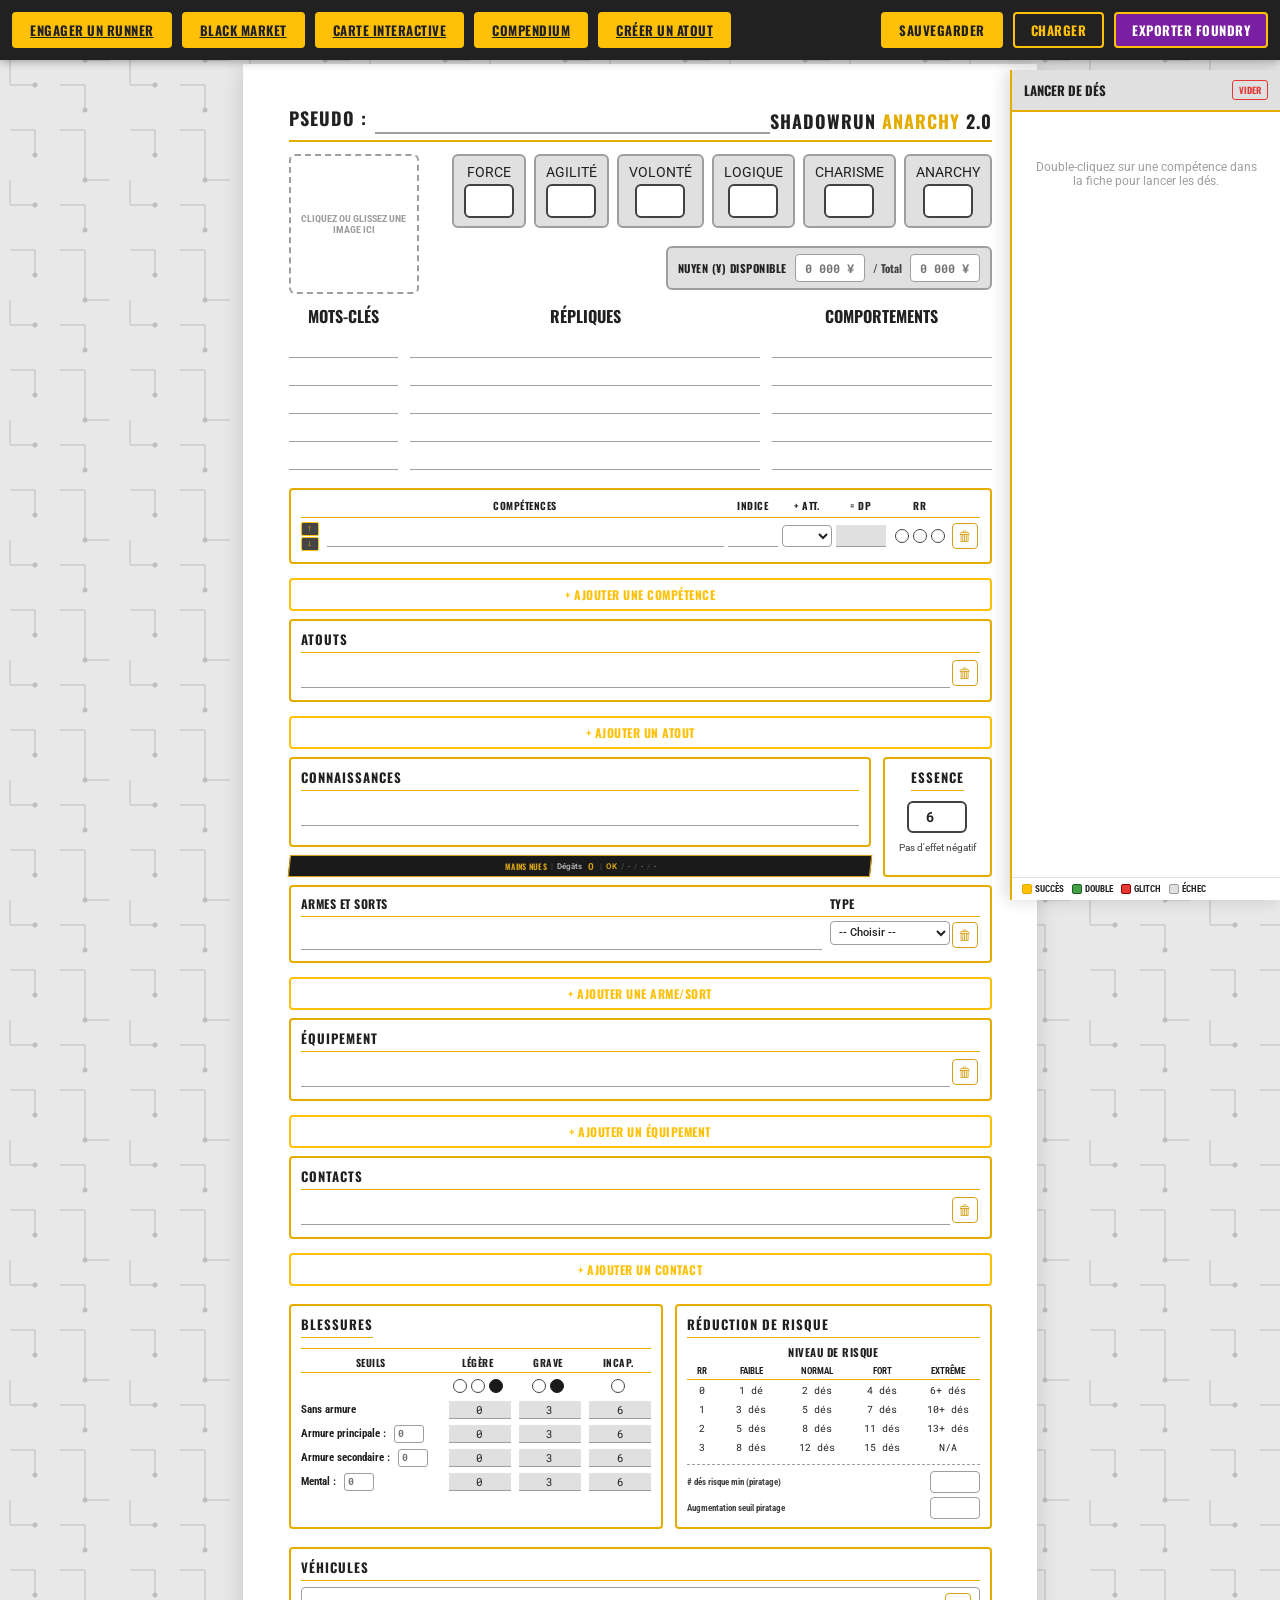
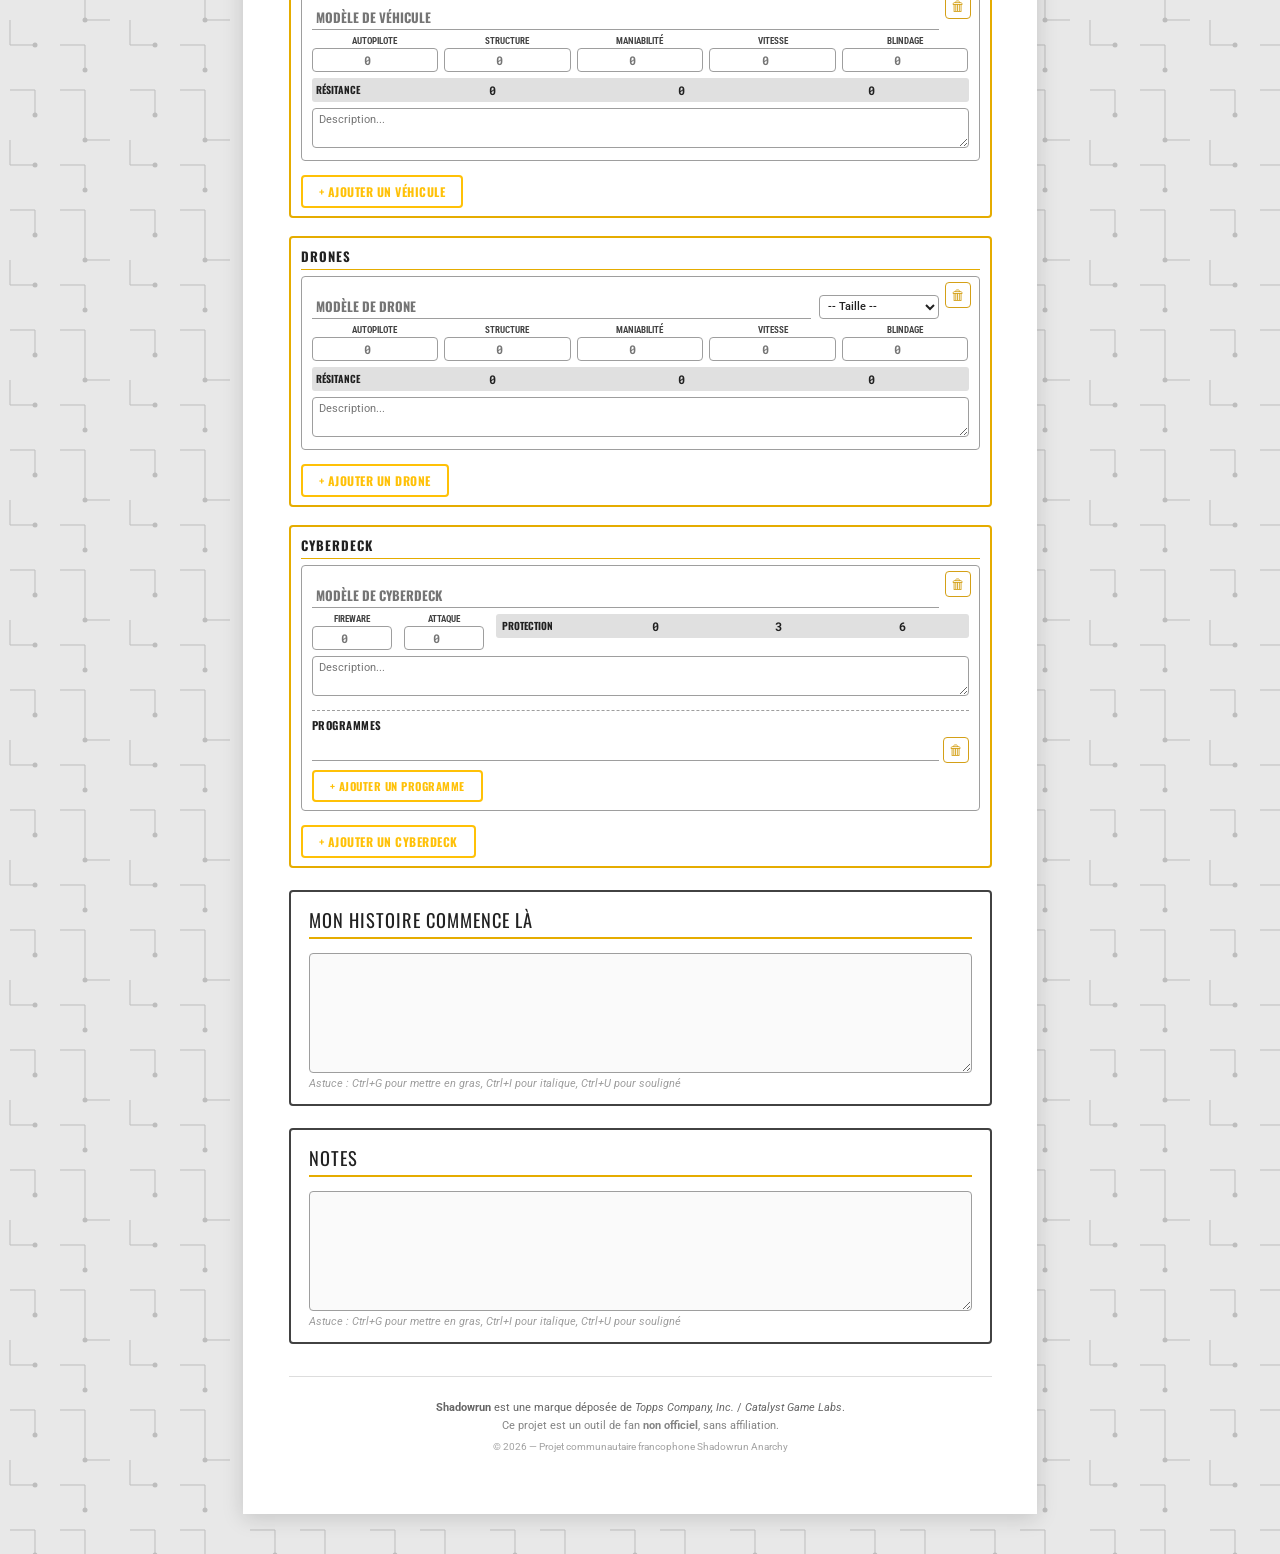
==== commit 77eaca37: "V2" ====
--- a/index.html
+++ b/index.html
@@ -6,6 +6,7 @@
 <title>Fiche Personnage - Shadowrun Anarchy 2.0</title>
 <script src="assets/JS/shadowrun-data-2.0.js"></script>
 <link rel="stylesheet" href="assets/CSS/Style_v2.css">
+
 <link rel="icon" type="IMAGE/png" href="assets/images/Anarchy.ico">
 </head>
 <body>
@@ -15,10 +16,13 @@
   <a href="Black_Market.html" class="toolbar-btn" id="btn-blackmarket">Black Market</a>
   <a href="carte_interactive_cybermonde.html" class="toolbar-btn">Carte Interactive</a>
   <a href="bestiaire.html" class="toolbar-btn">Compendium</a>
+  <a href="createur_atout.html" class="toolbar-btn">Créer un atout</a>
   <div style="flex:1;"></div>
   <button class="toolbar-btn" id="btn-save">Sauvegarder</button>
   <button class="toolbar-btn secondary" id="btn-load">Charger</button>
   <input type="file" id="file-input" accept=".json" style="display:none;">
+  <button class="toolbar-btn" id="btn-export-foundry" style="background:#7b1fa2;color:#fff;">Exporter Foundry</button>
+
 </div>
 
 <!-- ==================== PAGE UNIQUE ==================== -->
@@ -530,11 +534,22 @@
         // Réorganiser les compétences selon l'ordre sauvegardé
         if (data['__comp_order__'] && data['__comp_order__'].value) {
           var container = document.getElementById('competences-rows');
-          var order = data['__comp_order__'].value;
+          var order = data['__comp_order__'].value.map(String);
           var rows = Array.from(container.querySelectorAll('.comp-row'));
-          order.forEach(function(id) {
-            var row = rows.find(function(r) { return r.getAttribute('data-comp-row') == id; });
-            if (row) container.appendChild(row);
+
+          rows.sort(function(a, b) {
+            var idA = a.getAttribute('data-comp-row');
+            var idB = b.getAttribute('data-comp-row');
+            var idxA = order.indexOf(idA);
+            var idxB = order.indexOf(idB);
+            if (idxA === -1 && idxB === -1) return 0;
+            if (idxA === -1) return 1;
+            if (idxB === -1) return -1;
+            return idxA - idxB;
+          });
+
+          rows.forEach(function(row) {
+            container.appendChild(row);
           });
         }
         // Créer les lignes d'atouts manquantes
@@ -580,6 +595,16 @@
           } else if (item.type === 'circle') {
             if (item.value) el.classList.add('filled');
             else el.classList.remove('filled');
+          }
+        });
+
+        // Identifier et styler les spécialisations (lignes avec "(+2)" dans le nom)
+        document.querySelectorAll('.comp-row').forEach(function(row) {
+          var nameInput = row.querySelector('.comp-name');
+          if (nameInput && nameInput.value.indexOf('(+2)') !== -1) {
+            row.classList.add('is-spec');
+          } else {
+            row.classList.remove('is-spec');
           }
         });
 
@@ -996,6 +1021,12 @@
             }
           }
         }
+        // Styling auto pour spécialisations
+        if (this.value.indexOf('(+2)') !== -1) {
+          row.classList.add('is-spec');
+        } else {
+          row.classList.remove('is-spec');
+        }
       });
     }
   }
@@ -1525,7 +1556,6 @@
       this.value = val;
     });
   });
-});
 
   // ============ AUTO-RESIZE TEXTAREA ARMES ET SORTS / ATOUTS / CONNAISSANCES / ÉQUIPEMENT ============
   window.autoResizeTextarea = function(el) {
@@ -1540,6 +1570,509 @@
     }
   });
 
+  // ============ EXPORT FOUNDRY SRA2 (NATIF) ============
+  function generateFoundryId() {
+    var chars = 'ABCDEFGHIJKLMNOPQRSTUVWXYZabcdefghijklmnopqrstuvwxyz0123456789';
+    var id = '';
+    for (var i = 0; i < 16; i++) {
+      id += chars.charAt(Math.floor(Math.random() * chars.length));
+    }
+    return id;
+  }
+
+  function toSlug(str) {
+    return str.normalize('NFD').replace(/[\u0300-\u036f]/g, '')
+      .toLowerCase().replace(/[^a-z0-9]+/g, '-').replace(/^-|-$/g, '');
+  }
+
+  var exportFoundryBtn = document.getElementById('btn-export-foundry');
+  if (exportFoundryBtn) {
+    exportFoundryBtn.addEventListener('click', function() {
+      var exportData = {};
+      document.querySelectorAll('[data-field]').forEach(function(el) {
+        var field = el.dataset.field;
+        if (el.type === 'checkbox') {
+          exportData[field] = el.checked;
+        } else if (el.tagName === 'SELECT') {
+          exportData[field] = el.value;
+        } else if (el.tagName === 'TEXTAREA') {
+          exportData[field] = el.value;
+        } else if (el.tagName === 'INPUT') {
+          exportData[field] = el.value;
+        } else if (el.isContentEditable || el.getAttribute('contenteditable') === 'true') {
+          exportData[field] = el.innerHTML;
+        } else if (el.classList.contains('rr-circle') || el.classList.contains('circle-small')) {
+          exportData[field] = el.classList.contains('filled');
+        }
+      });
+
+      var attrMap = { 'FOR': 'strength', 'AGI': 'agility', 'VOL': 'willpower', 'LOG': 'logic', 'CHA': 'charisma' };
+      var skillSlugMap = {
+        'Perception': 'perception',
+        'Furtivité': 'stealth',
+        'Discrétion': 'stealth',
+        'discretion': 'stealth',
+        'Armes à distance': 'ranged-weapons',
+        'Piratage': 'cracking',
+        'Électronique': 'electronics',
+        'Ingénierie': 'engineering',
+        'Réseau': 'networking',
+        'Combat rapproché': 'close-combat',
+        'Athlétisme': 'athletics',
+        'Influence': 'influence',
+        'Sorcellerie': 'sorcery',
+        'Conjuration': 'conjuration',
+        'Survie': 'survival',
+        'Pilotage': 'piloting',
+        'Combat astral': 'astral-combat',
+        'Technomancie': 'technomancer'
+      };
+
+      var specSlugMap = {
+        'Armes de jet': { slug: 'spec_thrown-weapons', linkedSkill: 'ranged-weapons' },
+        'Armes de trait': { slug: 'spec_heavy-weapons', linkedSkill: 'ranged-weapons' },
+        'Armes lourdes': { slug: 'spec_heavy-weapons', linkedSkill: 'ranged-weapons' },
+        'Armes montées': { slug: 'spec_mounted-weapons', linkedSkill: 'ranged-weapons' },
+        'Fusils': { slug: 'spec_rifles', linkedSkill: 'ranged-weapons' },
+        'Lance-grenades': { slug: 'spec_grenade-launchers', linkedSkill: 'ranged-weapons' },
+        'Mitraillettes': { slug: 'spec_smgs', linkedSkill: 'ranged-weapons' },
+        'Pistolets': { slug: 'spec_pistols', linkedSkill: 'ranged-weapons' },
+        'Shotguns': { slug: 'spec_shotguns', linkedSkill: 'ranged-weapons' },
+        'Pistolets-mitrailleurs': { slug: 'spec_smgs', linkedSkill: 'ranged-weapons' },
+        'Course': { slug: 'spec_running', linkedSkill: 'athletics' },
+        'Défense à distance': { slug: 'spec_ranged-defense', linkedSkill: 'athletics' },
+        'Escalade': { slug: 'spec_climbing', linkedSkill: 'athletics' },
+        'Natation': { slug: 'spec_swimming', linkedSkill: 'athletics' },
+        'Parkour': { slug: 'spec_parkour', linkedSkill: 'athletics' },
+        'Armes contondantes': { slug: 'spec_blunt-weapons', linkedSkill: 'close-combat' },
+        'Combat astral': { slug: 'spec_astral-combat', linkedSkill: 'close-combat' },
+        'Crocs': { slug: 'spec_fangs', linkedSkill: 'close-combat' },
+        'Défense': { slug: 'spec_defense', linkedSkill: 'close-combat' },
+        'Lames': { slug: 'spec_blades', linkedSkill: 'close-combat' },
+        'Mains nues': { slug: 'spec_unarmed', linkedSkill: 'close-combat' },
+        'monofilament': { slug: 'spec_monofilament', linkedSkill: 'close-combat' },
+        'Bannissement': { slug: 'spec_banishing', linkedSkill: 'conjuration' },
+        'Esprit des aînés': { slug: 'spec_kin-spirits', linkedSkill: 'conjuration' },
+        'Esprits de l\'air': { slug: 'spec_air-spirits', linkedSkill: 'conjuration' },
+        'Esprits de l\'eau': { slug: 'spec_water-spirits', linkedSkill: 'conjuration' },
+        'Esprits de la terre': { slug: 'spec_earth-spirits', linkedSkill: 'conjuration' },
+        'Esprits des bêtes': { slug: 'spec_beast-spirits', linkedSkill: 'conjuration' },
+        'Esprits des plantes': { slug: 'spec_plant-spirits', linkedSkill: 'conjuration' },
+        'Esprits du feu': { slug: 'spec_fire-spirits', linkedSkill: 'conjuration' },
+        'Crochetage': { slug: 'spec_lockpicking', linkedSkill: 'stealth' },
+        'Discrétion Physique': { slug: 'spec_physical-stealth', linkedSkill: 'stealth' },
+        'Discrétion astrale': { slug: 'spec_astral-stealth', linkedSkill: 'stealth' },
+        'Discrétion matricielle': { slug: 'spec_matrix-stealth', linkedSkill: 'stealth' },
+        'Escamotage': { slug: 'spec_stealth', linkedSkill: 'stealth' },
+        'Bluff': { slug: 'spec_bluff', linkedSkill: 'influence' },
+        'Imposture': { slug: 'spec_impersonation', linkedSkill: 'influence' },
+        'Intimidation': { slug: 'spec_intimidation', linkedSkill: 'influence' },
+        'Négociation': { slug: 'spec_negotiation', linkedSkill: 'influence' },
+        'Étiquette': { slug: 'spec_etiquette', linkedSkill: 'influence' },
+        'Corporatiste': { slug: 'spec_corporate', linkedSkill: 'networking' },
+        'Corporation': { slug: 'spec_corporate', linkedSkill: 'networking' },
+        'Criminel': { slug: 'spec_criminal', linkedSkill: 'networking' },
+        'Gouvernemental': { slug: 'spec_government', linkedSkill: 'networking' },
+        'Ingénierie': { slug: 'spec_engineering', linkedSkill: 'networking' },
+        'La rue': { slug: 'spec_la-rue', linkedSkill: 'networking' },
+        'Magique': { slug: 'spec_magic', linkedSkill: 'networking' },
+        'Matriciel': { slug: 'spec_matrix', linkedSkill: 'networking' },
+        'Matrice': { slug: 'spec_matrix', linkedSkill: 'networking' },
+        'Médiatique': { slug: 'spec_media', linkedSkill: 'networking' },
+        'Médical': { slug: 'spec_medical', linkedSkill: 'networking' },
+        'Universitaire': { slug: 'spec_academic', linkedSkill: 'networking' },
+        'Armes contrôlées à distance': { slug: 'spec_remote-controlled-weapons', linkedSkill: 'engineering' },
+        'Armes télécommandées': { slug: 'spec_remote-controlled-weapons', linkedSkill: 'engineering' },
+        'C&R appareils électroniques': { slug: 'spec_personal-electronics', linkedSkill: 'engineering' },
+        'C&R drones': { slug: 'spec_cr-drones', linkedSkill: 'engineering' },
+        'C&R engins mécaniques': { slug: 'spec_cr-mechanical-devices', linkedSkill: 'engineering' },
+        'C&R implants cybernétiques': { slug: 'spec_cybernetics', linkedSkill: 'engineering' },
+        'C&R véhicules': { slug: 'spec_cr-vehicles', linkedSkill: 'engineering' },
+        'Explosifs': { slug: 'spec_explosives', linkedSkill: 'engineering' },
+        'Guerre électronique': { slug: 'spec_electronic-warfare', linkedSkill: 'engineering' },
+        'Matricielle': { slug: 'spec_matrix', linkedSkill: 'perception' },
+        'Perception Matrice': { slug: 'spec_matrix-perception', linkedSkill: 'perception' },
+        'Perception astrale': { slug: 'spec_astral-perception', linkedSkill: 'perception' },
+        'Perception matricielle': { slug: 'spec_matrix-perception', linkedSkill: 'perception' },
+        'Perception physique': { slug: 'spec_physical-perception', linkedSkill: 'perception' },
+        'Perception sociale': { slug: 'spec_social-perception', linkedSkill: 'perception' },
+        'Physique': { slug: 'spec_physical', linkedSkill: 'perception' },
+        'Camions': { slug: 'spec_trucks', linkedSkill: 'piloting' },
+        'Drones aquatiques': { slug: 'spec_aquatic-drones', linkedSkill: 'piloting' },
+        'Drones terrestres': { slug: 'spec_ground-drones', linkedSkill: 'piloting' },
+        'Drones volants': { slug: 'spec_flying-drones', linkedSkill: 'piloting' },
+        'Motos': { slug: 'spec_bikes', linkedSkill: 'piloting' },
+        'Voitures': { slug: 'spec_cars', linkedSkill: 'piloting' },
+        'Véhicules aquatiques': { slug: 'spec_aquatic-vehicles', linkedSkill: 'piloting' },
+        'Véhicules volants': { slug: 'spec_flying-vehicles', linkedSkill: 'piloting' },
+        'Backdoor': { slug: 'spec_backdoor', linkedSkill: 'cracking' },
+        'Porte dérobée': { slug: 'spec_backdoor', linkedSkill: 'cracking' },
+        'Cybercombat': { slug: 'spec_cybercombat', linkedSkill: 'cracking' },
+        'Force brute': { slug: 'spec_brute-force', linkedSkill: 'cracking' },
+        'Contresort': { slug: 'spec_counterspelling', linkedSkill: 'sorcery' },
+        'Sorts d\'illusion': { slug: 'spec_illusion-spells', linkedSkill: 'sorcery' },
+        'Sorts de combat': { slug: 'spec_combat-spells', linkedSkill: 'sorcery' },
+        'Sorts de détection': { slug: 'spec_detection-spells', linkedSkill: 'sorcery' },
+        'Sorts de manipulation': { slug: 'spec_manipulation-spells', linkedSkill: 'sorcery' },
+        'Sorts de santé': { slug: 'spec_health-spells', linkedSkill: 'sorcery' },
+        'Dressage': { slug: 'spec_animal-training', linkedSkill: 'survival' },
+        'Orientation': { slug: 'spec_navigation', linkedSkill: 'survival' },
+        'Premiers soins': { slug: 'spec_first-aid', linkedSkill: 'survival' },
+        'Sang-froid': { slug: 'spec_composure', linkedSkill: 'survival' },
+        'Survie en milieu naturel': { slug: 'spec_wilderness-survival', linkedSkill: 'survival' },
+        'Compilation': { slug: 'spec_compilation', linkedSkill: 'technomancer' },
+        'Décompilation': { slug: 'spec_decompilation', linkedSkill: 'technomancer' },
+        'Formes complexes': { slug: 'spec_complex-forms', linkedSkill: 'technomancer' },
+        'Appareils personnels': { slug: 'spec_personal-devices', linkedSkill: 'electronics' },
+        'Protection matricielle': { slug: 'spec_matrix-protection', linkedSkill: 'electronics' },
+        'Recherche matricielle': { slug: 'spec_matrix-search', linkedSkill: 'electronics' }
+      };
+
+      function createBaseItem(name, type, systemExtras) {
+        var item = {
+          _id: generateFoundryId(),
+          name: name,
+          type: type,
+          img: 'icons/svg/item-bag.svg',
+          system: {
+            description: '',
+            gmDescription: '',
+            bookmarked: false,
+            reference: ''
+          },
+          effects: [],
+          folder: null,
+          sort: 0,
+          ownership: { default: 0 },
+          flags: {}
+        };
+        for (var key in systemExtras) {
+          item.system[key] = systemExtras[key];
+        }
+        return item;
+      }
+
+      function createFeatItem(name, featType, desc, extras) {
+        var system = {
+          description: desc ? '<p>' + desc + '</p>' : '',
+          gmDescription: '',
+          bookmarked: false,
+          rating: 0,
+          cost: 'free-equipment',
+          active: true,
+          rrList: [],
+          bonusLightDamage: 0,
+          bonusSevereDamage: 0,
+          bonusPhysicalThreshold: 0,
+          bonusMentalThreshold: 0,
+          bonusMatrixThreshold: 0,
+          armorValue: 0,
+          bonusAnarchy: 0,
+          essenceCost: 0,
+          isBioware: false,
+          isOptional: false,
+          isAChoice: false,
+          numberOfChoice: 1,
+          featType: featType,
+          weaponType: '',
+          damageValue: '0',
+          damageValueBonus: 0,
+          vdMode: 'custom',
+          vdCustomValue: 0,
+          vdAttribute: 'strength',
+          vdBonus: 0,
+          damageType: 'physical',
+          meleeRange: 'none',
+          shortRange: 'none',
+          mediumRange: 'none',
+          longRange: 'none',
+          rangeImprovements: { melee: false, short: false, medium: false, long: false },
+          contactName: '',
+          reference: ''
+        };
+        for (var key in extras) {
+          system[key] = extras[key];
+        }
+        return createBaseItem(name, 'feat', system);
+      }
+
+      var items = [];
+      var lastSkillSlug = '';
+      var lastSkillAttr = '';
+
+      // === COMPÉTENCES & SPÉCIALISATIONS ===
+      document.querySelectorAll('.comp-row').forEach(function(row) {
+        var rowNum = row.getAttribute('data-comp-row');
+        var skName = exportData['comp-' + rowNum + '-name'] || '';
+        var skLevel = parseInt(exportData['comp-' + rowNum + '-indice'], 10) || 0;
+        var skAttr = exportData['comp-' + rowNum + '-att'] || '';
+        var attrEn = attrMap[skAttr] || 'logic';
+
+        if (!skName.trim()) return;
+
+        if (row.classList.contains('is-spec')) {
+          var cleanName = skName.trim().replace(/\s*\(\+2\)\s*$/, '').trim();
+          var specInfo = specSlugMap[cleanName];
+          var specSlug = specInfo ? specInfo.slug : 'spec_' + toSlug(cleanName);
+          var linkedSkill = specInfo ? specInfo.linkedSkill : lastSkillSlug;
+          if (!specInfo) {
+            console.warn('Spécialisation non reconnue, slug approximatif : ' + cleanName);
+          }
+          items.push(createBaseItem(skName.trim(), 'specialization', {
+            linkedSkill: linkedSkill,
+            linkedAttribute: lastSkillAttr,
+            description: '',
+            gmDescription: '',
+            bookmarked: false,
+            reference: '',
+            slug: specSlug
+          }));
+        } else {
+          var slug = skillSlugMap[skName] || toSlug(skName);
+          lastSkillSlug = slug;
+          lastSkillAttr = attrEn;
+          items.push(createBaseItem(skName.trim(), 'skill', {
+            rating: skLevel,
+            linkedAttribute: attrEn,
+            description: '',
+            gmDescription: '',
+            bookmarked: false,
+            reference: '',
+            slug: slug
+          }));
+        }
+      });
+
+      // === ATOUTS ===
+      document.querySelectorAll('.atout-row textarea').forEach(function(el) {
+        var val = el.value.trim();
+        if (val) items.push(createFeatItem(val, 'trait', val, {}));
+      });
+
+      // === CONNAISSANCES ===
+      document.querySelectorAll('.simple-section textarea[data-field^="connaissance-"]').forEach(function(el) {
+        var val = el.value.trim();
+        if (val) items.push(createFeatItem(val, 'connaissance', val, {}));
+      });
+
+      // === ARMES & SORTS ===
+      document.querySelectorAll('.arme-row').forEach(function(row) {
+        var rowNum = row.getAttribute('data-arme-row');
+        var arName = exportData['arme-' + rowNum + '-name'] || '';
+        var arType = exportData['arme-' + rowNum + '-type'] || 'Arme';
+        if (arName.trim()) {
+          var featType = (arType === 'Sort') ? 'spell' : 'weapon';
+          items.push(createFeatItem(arName.trim(), featType, arName.trim(), {}));
+        }
+      });
+
+      // === ÉQUIPEMENT ===
+      document.querySelectorAll('.equip-row textarea').forEach(function(el) {
+        var val = el.value.trim();
+        if (val) items.push(createFeatItem(val, 'equipment', val, {}));
+      });
+
+      // === CONTACTS ===
+      document.querySelectorAll('.contact-row textarea').forEach(function(el) {
+        var val = el.value.trim();
+        if (val) items.push(createFeatItem(val, 'contact', val, { contactName: val }));
+      });
+
+      // === ARMURES ===
+      var exportArmurePrinc = parseInt(exportData['armure-princ'], 10) || 0;
+      if (exportArmurePrinc > 0) {
+        items.push(createFeatItem('Armure principale', 'armor',
+          'Valeur d\'armure: ' + exportArmurePrinc,
+          { armorValue: exportArmurePrinc }));
+      }
+      var exportArmureSec = parseInt(exportData['armure-sec'], 10) || 0;
+      if (exportArmureSec > 0) {
+        items.push(createFeatItem('Armure secondaire', 'armor',
+          'Valeur d\'armure: ' + exportArmureSec,
+          { armorValue: exportArmureSec }));
+      }
+
+      // === CYBERDECKS ===
+      document.querySelectorAll('.cyberdeck-block').forEach(function(block) {
+        var cid = block.getAttribute('data-cyberdeck-id');
+        var cModele = exportData['cyberdeck-' + cid + '-modele'] || '';
+        if (cModele.trim()) {
+          var cDesc = exportData['cyberdeck-' + cid + '-desc'] || '';
+          var cProgs = [];
+          block.querySelectorAll('.programme-input').forEach(function(inp) {
+            var val = inp.value.trim();
+            if (val) cProgs.push(val);
+          });
+          if (cProgs.length > 0) {
+            cDesc += (cDesc ? '\n' : '') + 'Programmes: ' + cProgs.join(', ');
+          }
+          var fw = parseInt(exportData['cyberdeck-' + cid + '-fireware'], 10) || 0;
+          var atk = parseInt(exportData['cyberdeck-' + cid + '-attaque'], 10) || 0;
+          items.push(createFeatItem(cModele.trim(), 'cyberdeck', cDesc, {
+            firewall: fw,
+            attack: atk,
+            cyberdeckBiofeedbackFilter: false,
+            cyberdeckBiofeedback: false
+          }));
+        }
+      });
+
+      // === VÉHICULES & DRONES (notes uniquement) ===
+      var vehiculesNotes = [];
+      document.querySelectorAll('.vehicule-block').forEach(function(block) {
+        var vid = block.getAttribute('data-vehicule-id');
+        var vModele = exportData['vehicule-' + vid + '-modele'] || '';
+        if (vModele.trim()) {
+          var vDesc = exportData['vehicule-' + vid + '-desc'] || '';
+          var vStats = 'Autopilote ' + (parseInt(exportData['vehicule-' + vid + '-autopilote'], 10) || 0) +
+            ' | Structure ' + (parseInt(exportData['vehicule-' + vid + '-structure'], 10) || 0) +
+            ' | Maniabilité ' + (parseInt(exportData['vehicule-' + vid + '-maniabilite'], 10) || 0) +
+            ' | Vitesse ' + (parseInt(exportData['vehicule-' + vid + '-vitesse'], 10) || 0) +
+            ' | Blindage ' + (parseInt(exportData['vehicule-' + vid + '-blindage'], 10) || 0);
+          vehiculesNotes.push('<p><strong>Véhicule : ' + vModele.trim() + '</strong><br>' + vStats + (vDesc ? '<br>' + vDesc : '') + '</p>');
+        }
+      });
+      document.querySelectorAll('.drone-block').forEach(function(block) {
+        var did = block.getAttribute('data-drone-id');
+        var dModele = exportData['drone-' + did + '-modele'] || '';
+        if (dModele.trim()) {
+          var dDesc = exportData['drone-' + did + '-desc'] || '';
+          var dTaille = exportData['drone-' + did + '-taille'] || '';
+          var dStats = 'Taille ' + dTaille +
+            ' | Autopilote ' + (parseInt(exportData['drone-' + did + '-autopilote'], 10) || 0) +
+            ' | Structure ' + (parseInt(exportData['drone-' + did + '-structure'], 10) || 0) +
+            ' | Maniabilité ' + (parseInt(exportData['drone-' + did + '-maniabilite'], 10) || 0) +
+            ' | Vitesse ' + (parseInt(exportData['drone-' + did + '-vitesse'], 10) || 0) +
+            ' | Blindage ' + (parseInt(exportData['drone-' + did + '-blindage'], 10) || 0);
+          vehiculesNotes.push('<p><strong>Drone : ' + dModele.trim() + '</strong><br>' + dStats + (dDesc ? '<br>' + dDesc : '') + '</p>');
+        }
+      });
+
+      // === MÉTATYPE ===
+      items.push(createBaseItem('Métatype (non spécifié)', 'metatype', {
+        maxStrength: 6,
+        maxAgility: 6,
+        maxWillpower: 6,
+        maxLogic: 6,
+        maxCharisma: 6,
+        anarchyBonus: 1,
+        description: '<p>Métatype non renseigné dans la fiche source. Veuillez vérifier les plafonds d\'attribut et le bonus Anarchy dans Foundry.</p>',
+        gmDescription: '',
+        bookmarked: false,
+        reference: ''
+      }));
+
+      // === WOUNDS ===
+      var damage = {
+        light: [
+          exportData['legere-1'] || false,
+          exportData['legere-2'] || false,
+          exportData['legere-3'] || false
+        ],
+        severe: [
+          exportData['grave-1'] || false,
+          exportData['grave-2'] || false
+        ],
+        incapacitating: exportData['incap-1'] || false
+      };
+
+      // === ANARCHY ===
+      var anarchyVal = parseInt(exportData['anarchy'], 10) || 0;
+      var anarchySpent = [];
+      for (var i = 0; i < anarchyVal; i++) anarchySpent.push(false);
+
+      // === KEYWORDS / BEHAVIORS / CATCHPHRASES ===
+      var keywords = {};
+      for (var i = 1; i <= 5; i++) {
+        var val = exportData['motcle-' + i];
+        if (val) keywords['keyword' + i] = val;
+      }
+      var behaviors = {};
+      for (var i = 1; i <= 5; i++) {
+        var val = exportData['comportement-' + i];
+        if (val) behaviors['behavior' + i] = val;
+      }
+      var catchphrases = {};
+      for (var i = 1; i <= 5; i++) {
+        var val = exportData['replique-' + i];
+        if (val) catchphrases['catchphrase' + i] = val;
+      }
+
+      // === NUYEN ===
+      var nuyenDispRaw = (exportData['nuyen-disponible'] || '').replace(/[^0-9]/g, '');
+      var nuyenTotalRaw = (exportData['nuyen-total'] || '').replace(/[^0-9]/g, '');
+
+      // === ESSENCE ===
+      var essence = parseFloat((exportData['essence'] || '6').replace(',', '.')) || 6;
+
+      // === NOM ===
+      var exportPseudo = exportData['pseudo'] || 'Runner';
+
+      // === NOTES : ajouter véhicules/drones si présents ===
+      var notesText = exportData['notes-text'] || '';
+      if (vehiculesNotes.length > 0) {
+        notesText += (notesText ? '<hr>' : '') + '<h3>Véhicules & Drones</h3>' + vehiculesNotes.join('');
+      }
+
+      // === ASSEMBLAGE ACTOR ===
+      var foundryActor = {
+        _id: generateFoundryId(),
+        name: exportPseudo,
+        type: 'character',
+        img: 'icons/svg/mystery-man.svg',
+        system: {
+          attributes: {
+            strength: parseInt(exportData['force'], 10) || 0,
+            agility: parseInt(exportData['agilite'], 10) || 0,
+            willpower: parseInt(exportData['volonte'], 10) || 0,
+            logic: parseInt(exportData['logique'], 10) || 0,
+            charisma: parseInt(exportData['charisme'], 10) || 0
+          },
+          resources: {
+            yens: parseInt(nuyenDispRaw, 10) || 0,
+            anarchy: anarchyVal
+          },
+          maxEssence: essence,
+          gender: 'random',
+          connectionMode: 'ar',
+          astralState: 'physical',
+          damage: damage,
+          anarchySpent: anarchySpent,
+          tempAnarchy: 0,
+          tempAnarchySpent: [],
+          bio: {
+            background: exportData['background-text'] || '',
+            notes: notesText,
+            gmDescription: ''
+          },
+          keywords: keywords,
+          behaviors: behaviors,
+          catchphrases: catchphrases,
+          linkedVehicles: [],
+          reference: '',
+          damageGaugeType: 'physical'
+        },
+        items: items,
+        effects: [],
+        folder: null,
+        sort: 0,
+        ownership: { default: 0 },
+        flags: {}
+      };
+
+      var blob = new Blob([JSON.stringify(foundryActor, null, 2)], { type: 'application/json' });
+      var url = URL.createObjectURL(blob);
+      var a = document.createElement('a');
+      a.href = url;
+      a.download = exportPseudo.replace(/\s+/g, '_') + '_foundry_sra2.json';
+      document.body.appendChild(a);
+      a.click();
+      document.body.removeChild(a);
+      URL.revokeObjectURL(url);
+    });
+  }
+
+});
 </script>
 <!-- Chatdice Panel -->
 <aside class="chatdice-panel" id="chatdice-panel">
--- a/assets/CSS/Style_v2.css
+++ b/assets/CSS/Style_v2.css
@@ -46,13 +46,15 @@
   top: 0;
   left: 0;
   right: 0;
-  height: 60px;
+  min-height: 60px;
+  height: auto;
   background: var(--black);
   display: flex;
   align-items: center;
   justify-content: flex-end;
+  flex-wrap: wrap;
   gap: 10px;
-  padding: 0 20px;
+  padding: 8px 12px;
   z-index: 1000;
   box-shadow: 0 2px 8px rgba(0,0,0,0.3);
 }
@@ -70,6 +72,7 @@
   color: var(--black);
   cursor: pointer;
   transition: all 0.15s;
+  white-space: nowrap;
 }
 
 .toolbar-btn:hover {
@@ -195,6 +198,7 @@
   gap: 8px;
   justify-content: flex-end;
   margin-bottom: 10px;
+  flex-wrap: wrap;
 }
 
 .attr-box {
@@ -834,6 +838,53 @@
   }
   .comp-row, .comp-header {
     grid-template-columns: 22px 1fr 40px 40px 40px 50px;
+  }
+
+  /* --- FIX MOBILE V33 : Attributs --- */
+  .top-layout {
+    grid-template-columns: 1fr;
+  }
+  .illustration-zone {
+    max-width: 110px;
+    margin: 0 auto;
+    min-height: 100px;
+  }
+  .attributes-area {
+    align-items: center !important;
+  }
+  .attributes-row {
+    justify-content: center;
+    gap: 6px;
+  }
+  .attr-box {
+    min-width: 52px;
+    padding: 5px 6px;
+  }
+  .attr-box .label-big {
+    font-size: 10px;
+  }
+  .attr-box .input-box {
+    width: 36px;
+    height: 26px;
+    font-size: 13px;
+  }
+
+  /* --- FIX MOBILE V33 : Nuyen --- */
+  .nuyen-row {
+    flex-wrap: wrap !important;
+    justify-content: center;
+    width: 100% !important;
+    align-self: center !important;
+    gap: 4px 8px;
+  }
+  .nuyen-label,
+  .nuyen-sep {
+    font-size: 10px;
+  }
+  .nuyen-input {
+    width: 58px;
+    height: 24px;
+    font-size: 11px;
   }
 }
 
@@ -1590,6 +1641,27 @@
   .comp-row, .comp-header {
     grid-template-columns: 22px 1fr 40px 40px 40px 50px !important;
   }
+
+  /* ===== FIX TOOLBAR MOBILE ===== */
+  body {
+    padding: 100px 10px 10px;
+  }
+
+  .toolbar {
+    gap: 6px;
+    justify-content: center;
+    padding: 6px 8px;
+  }
+
+  .toolbar-btn {
+    font-size: 11px;
+    padding: 4px 10px;
+    letter-spacing: 0.3px;
+  }
+
+  .toolbar > div[style*="flex:1"] {
+    display: none;
+  }
 }
   .contact-row {
     display: flex;
@@ -1929,4 +2001,33 @@
     margin-top: 12px;
     max-height: 400px;
   }
-}+}
+
+/* ===== FIX : bouton supprimer programmes cyberdeck ===== */
+.programme-row {
+  padding-right: 0; /* le bouton est dans le flux, plus besoin de padding */
+}
+.programme-row .btn-del-row {
+  position: static;
+  transform: none;
+  right: auto;
+  top: auto;
+  flex-shrink: 0;
+  align-self: center;
+  margin: 0;
+}
+  /* Spécialisations indentées sous leur compétence parente */
+  .comp-row.is-spec {
+    background: #f8f8f8;
+    border-left: 3px solid var(--yellow, #FFC107);
+  }
+  .comp-row.is-spec .comp-name {
+    padding-left: 12px;
+    font-size: 12px;
+    color: #444;
+  }
+  .comp-row.is-spec .comp-val,
+  .comp-row.is-spec .comp-att-select,
+  .comp-row.is-spec .comp-rd {
+    opacity: 0.85;
+  }
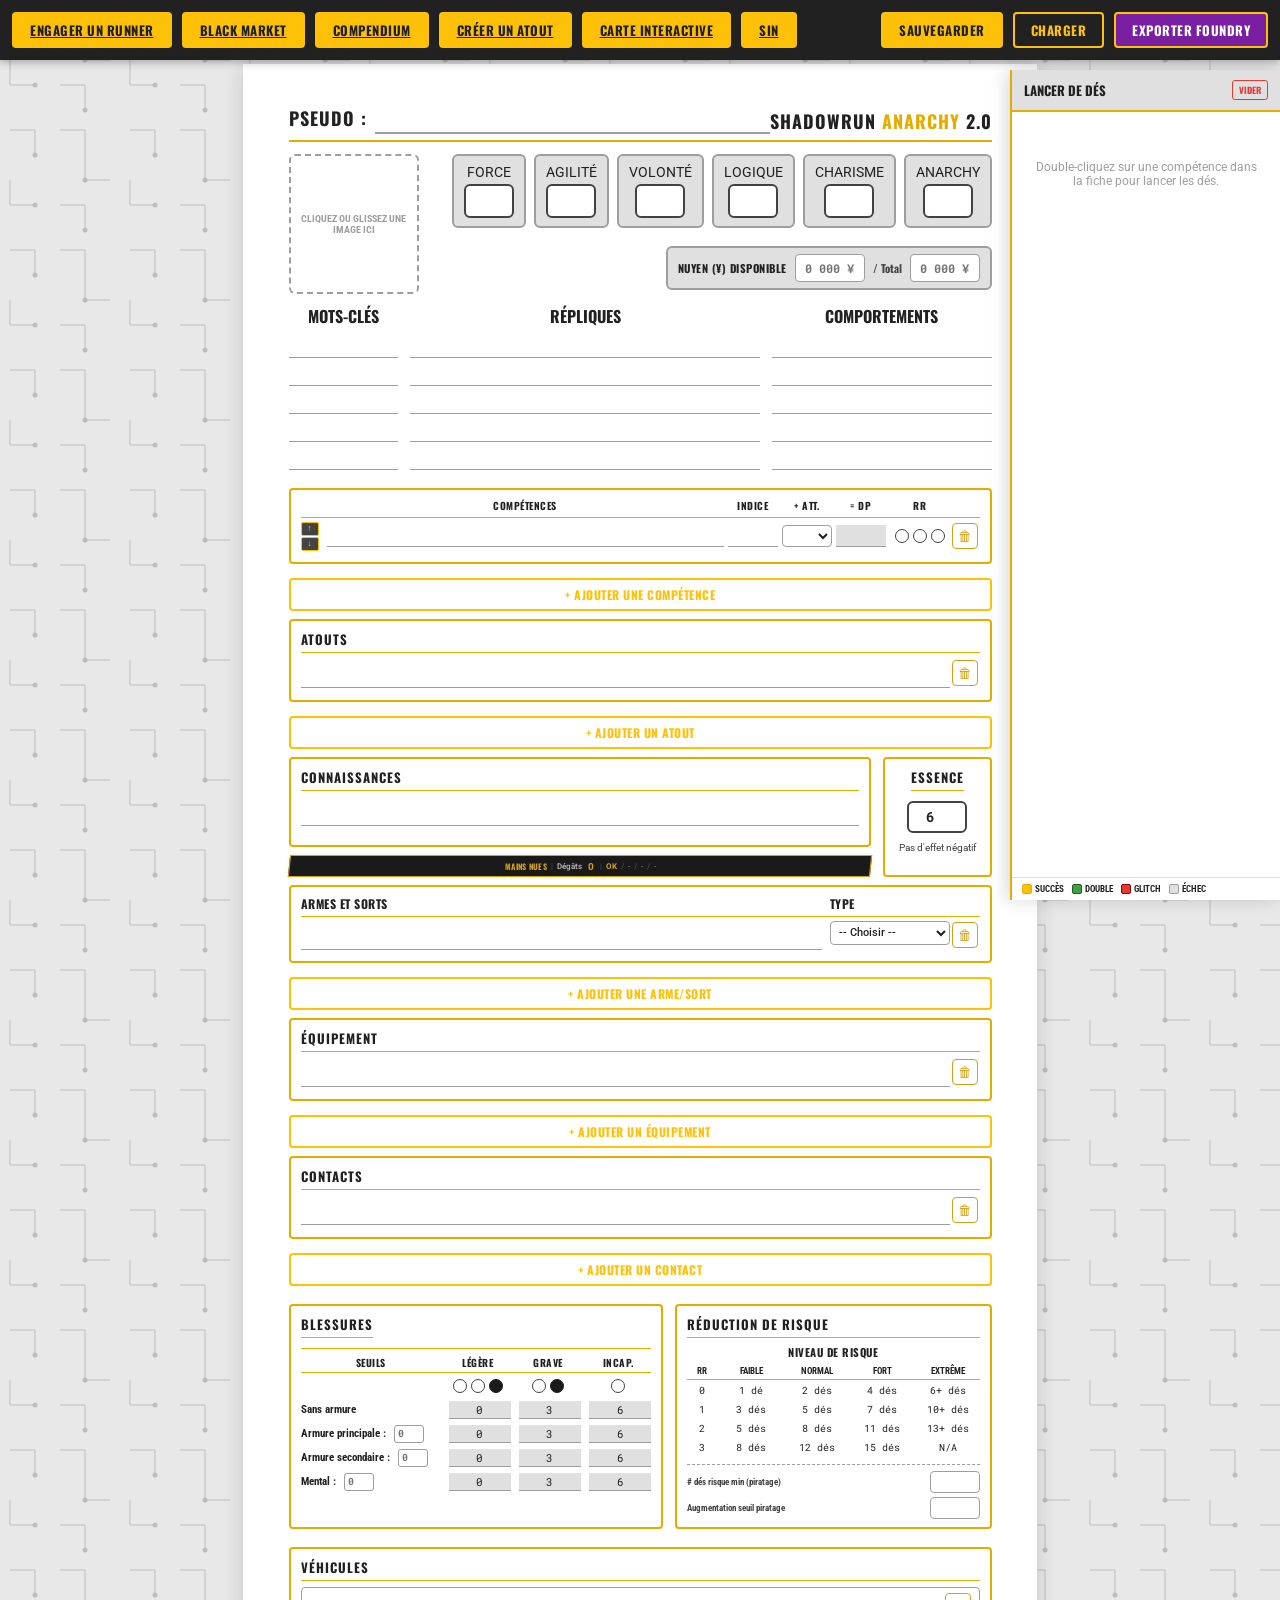
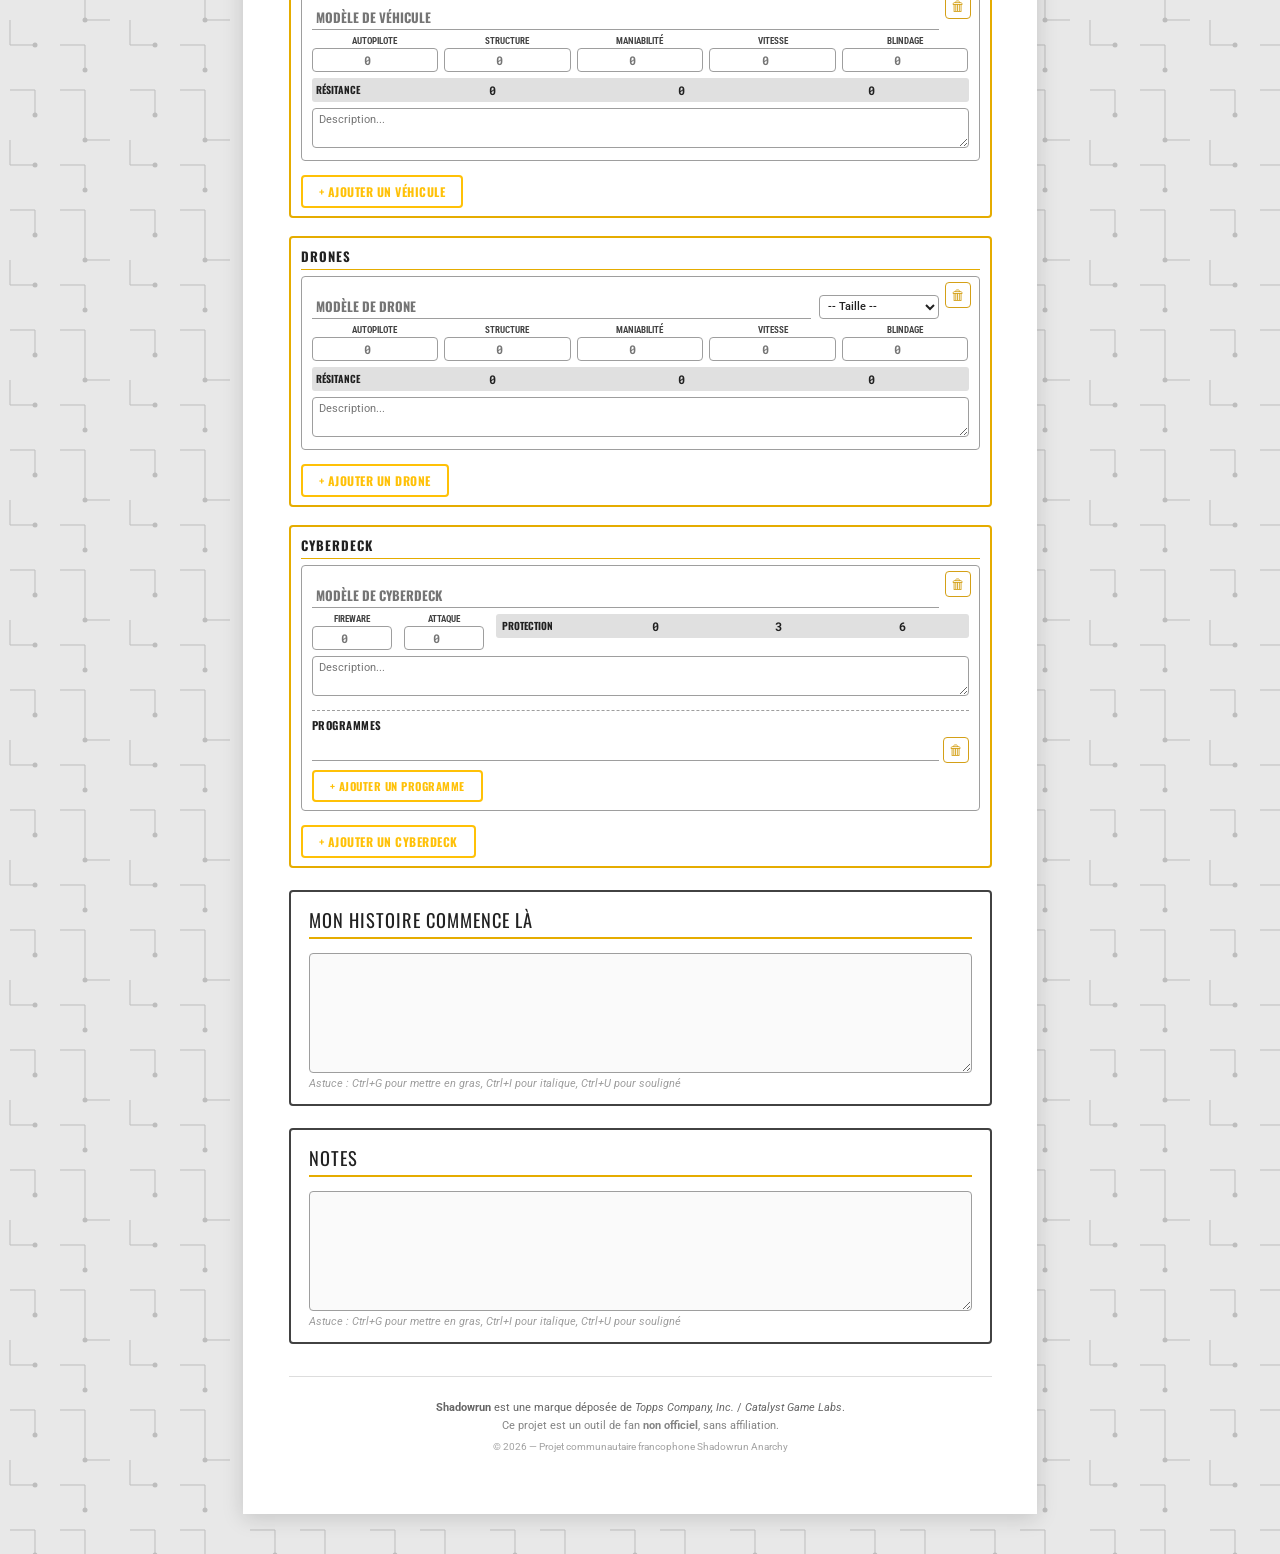
==== commit cfa4500c: "V3" ====
--- a/index.html
+++ b/index.html
@@ -14,9 +14,12 @@
 <div class="toolbar">
   <a href="creation2.0.html" class="toolbar-btn">Engager un runner</a>
   <a href="Black_Market.html" class="toolbar-btn" id="btn-blackmarket">Black Market</a>
-  <a href="carte_interactive_cybermonde.html" class="toolbar-btn">Carte Interactive</a>
+  
   <a href="bestiaire.html" class="toolbar-btn">Compendium</a>
   <a href="createur_atout.html" class="toolbar-btn">Créer un atout</a>
+
+  <a href="carte_interactive_cybermonde.html" class="toolbar-btn">Carte Interactive</a>
+  <a href="sin_generator.html" class="toolbar-btn">SIN</a>
   <div style="flex:1;"></div>
   <button class="toolbar-btn" id="btn-save">Sauvegarder</button>
   <button class="toolbar-btn secondary" id="btn-load">Charger</button>
@@ -1796,6 +1799,175 @@
         return createBaseItem(name, 'feat', system);
       }
 
+      // --- Parsing RR depuis le texte ---
+      function parseRRFromText(text) {
+        if (!text) return [];
+        // Nettoyer les balises HTML et les entités
+        var cleanText = text.replace(/<[^>]+>/g, ' ').replace(/&quot;/g, '"').replace(/&amp;/g, '&').replace(/&lt;/g, '<').replace(/&gt;/g, '>');
+        var rrList = [];
+        // Regex robuste : RR <nombre> <nom> [(spécialisation)] suivi de séparateur
+        var regex = /RR\s+(\d+)\s+([^(\n]+?)(?:\s*\(([^)]+)\))?(?=\s*(?:RR\s+\d+|\.|,|;|\n|$))/gi;
+        var match;
+        while ((match = regex.exec(cleanText)) !== null) {
+          if (match.index === regex.lastIndex) {
+            regex.lastIndex++;
+            continue;
+          }
+          var val = parseInt(match[1], 10);
+          var skillName = match[2].trim().replace(/[.,;:\s]+$/, '');
+          var specName = match[3] ? match[3].trim() : null;
+
+          if (!skillName) continue;
+
+          var entry = {
+            rrValue: val,
+            rrLabel: skillName + (specName ? ' (' + specName + ')' : ''),
+            rrType: 'skill',
+            rrTarget: ''
+          };
+
+          var normSkill = skillName.normalize('NFD').replace(/[\u0300-\u036f]/g, '').toLowerCase().trim();
+          var parentSlug = null;
+
+          // Trouver le slug de la compétence parente
+          if (skillSlugMap[skillName]) {
+            parentSlug = skillSlugMap[skillName];
+          } else {
+            for (var key in skillSlugMap) {
+              var normKey = key.normalize('NFD').replace(/[\u0300-\u036f]/g, '').toLowerCase().trim();
+              if (normKey === normSkill) {
+                parentSlug = skillSlugMap[key];
+                break;
+              }
+            }
+          }
+
+          if (specName) {
+            var normSpec = specName.normalize('NFD').replace(/[\u0300-\u036f]/g, '').toLowerCase().trim();
+            var foundSpec = null;
+
+            // 1. Recherche exacte "Compétence Spécialisation"
+            var combined = normSkill + ' ' + normSpec;
+            for (var key in specSlugMap) {
+              var normKey = key.normalize('NFD').replace(/[\u0300-\u036f]/g, '').toLowerCase().trim();
+              if (normKey === combined) {
+                foundSpec = specSlugMap[key];
+                break;
+              }
+            }
+
+            // 2. Recherche par linkedSkill parent + spécialisation (contient)
+            if (!foundSpec && parentSlug) {
+              for (var key in specSlugMap) {
+                var entryMap = specSlugMap[key];
+                if (entryMap.linkedSkill === parentSlug) {
+                  var normKey = key.normalize('NFD').replace(/[\u0300-\u036f]/g, '').toLowerCase().trim();
+                  if (normKey.indexOf(normSpec) !== -1 || normSpec.indexOf(normKey) !== -1) {
+                    foundSpec = entryMap;
+                    break;
+                  }
+                }
+              }
+            }
+
+            // 3. Recherche spécialisation seule (fallback exact ou endsWith)
+            if (!foundSpec) {
+              for (var key in specSlugMap) {
+                var normKey = key.normalize('NFD').replace(/[\u0300-\u036f]/g, '').toLowerCase().trim();
+                if (normKey === normSpec || normKey.endsWith(normSpec) || normSpec.endsWith(normKey)) {
+                  foundSpec = specSlugMap[key];
+                  break;
+                }
+              }
+            }
+
+            if (foundSpec) {
+              entry.rrType = 'specialization';
+              entry.rrTarget = foundSpec.slug;
+            } else {
+              // Spécialisation non reconnue → traiter comme compétence simple
+              entry.rrType = 'skill';
+              entry.rrLabel = skillName;
+              entry.rrTarget = parentSlug || toSlug(skillName);
+            }
+          } else {
+            // Pas de spécialisation
+            if (parentSlug) {
+              entry.rrTarget = parentSlug;
+            } else {
+              entry.rrTarget = toSlug(skillName);
+            }
+          }
+          rrList.push(entry);
+        }
+        return rrList;
+      }
+
+      // --- Parsing stats d'arme ---
+      function parseWeaponStats(name, desc) {
+        var text = (name || '') + ' ' + (desc || '');
+        var result = {
+          weaponType: '',
+          damageValue: '0',
+          meleeRange: 'none',
+          shortRange: 'none',
+          mediumRange: 'none',
+          longRange: 'none'
+        };
+
+        var weaponTypeMap = {
+          'mitraillettes': 'smgs',
+          'pistolets-mitrailleurs': 'smgs',
+          'smg': 'smgs',
+          'pistolets': 'pistols',
+          'fusils d\'assaut': 'rifles',
+          'fusils': 'rifles',
+          'fusil': 'rifles',
+          'shotguns': 'shotguns',
+          'armes lourdes': 'heavy-weapons',
+          'armes de jet': 'thrown-weapons',
+          'armes montees': 'mounted-weapons',
+          'lance-grenades': 'grenade-launchers',
+          'armes contondantes': 'blunt-weapons',
+          'lames': 'blades',
+          'mains nues': 'unarmed',
+          'monofilament': 'monofilament'
+        };
+
+        var normText = text.normalize('NFD').replace(/[\u0300-\u036f]/g, '').toLowerCase();
+
+        for (var key in weaponTypeMap) {
+          if (normText.indexOf(key) !== -1) {
+            result.weaponType = weaponTypeMap[key];
+            break;
+          }
+        }
+
+        // VD plus robuste : VD 5, VD:5, Dommages: 5, Dommages 5P, etc.
+        var vdMatch = text.match(/VD[:\s]*(\d+)/i) || 
+                      text.match(/Dommages[:\s]*(\d+)/i) ||
+                      text.match(/DV[:\s]*(\d+)/i);
+        if (vdMatch) {
+          result.damageValue = vdMatch[1];
+        }
+
+        // Portées : Dés/ok/ok/- ou Désavantage/ok/ok/none etc.
+        var rangeMatch = text.match(/(D[eé]s|D[eé]savantage|disadvantage|ok|none|-)\s*\/\s*(ok|none|-)\s*\/\s*(ok|none|-)\s*\/\s*(ok|none|-)/i);
+        if (rangeMatch) {
+          var rangeMap = {
+            'dés': 'disadvantage', 'des': 'disadvantage', 'désavantage': 'disadvantage',
+            'desavantage': 'disadvantage', 'disadvantage': 'disadvantage',
+            'ok': 'ok', '-': 'none', 'none': 'none'
+          };
+          result.meleeRange = rangeMap[rangeMatch[1].toLowerCase()] || 'none';
+          result.shortRange = rangeMap[rangeMatch[2].toLowerCase()] || 'none';
+          result.mediumRange = rangeMap[rangeMatch[3].toLowerCase()] || 'none';
+          result.longRange = rangeMap[rangeMatch[4].toLowerCase()] || 'none';
+        }
+
+        return result;
+      }
+
       var items = [];
       var lastSkillSlug = '';
       var lastSkillAttr = '';
@@ -1846,7 +2018,10 @@
       // === ATOUTS ===
       document.querySelectorAll('.atout-row textarea').forEach(function(el) {
         var val = el.value.trim();
-        if (val) items.push(createFeatItem(val, 'trait', val, {}));
+        if (val) {
+          var rrList = parseRRFromText(val);
+          items.push(createFeatItem(val, 'trait', val, { rrList: rrList }));
+        }
       });
 
       // === CONNAISSANCES ===
@@ -1862,14 +2037,27 @@
         var arType = exportData['arme-' + rowNum + '-type'] || 'Arme';
         if (arName.trim()) {
           var featType = (arType === 'Sort') ? 'spell' : 'weapon';
-          items.push(createFeatItem(arName.trim(), featType, arName.trim(), {}));
+          var weaponExtras = {};
+          if (featType === 'weapon') {
+            var wStats = parseWeaponStats(arName, arName);
+            weaponExtras.weaponType = wStats.weaponType;
+            weaponExtras.damageValue = wStats.damageValue;
+            weaponExtras.meleeRange = wStats.meleeRange;
+            weaponExtras.shortRange = wStats.shortRange;
+            weaponExtras.mediumRange = wStats.mediumRange;
+            weaponExtras.longRange = wStats.longRange;
+          }
+          items.push(createFeatItem(arName.trim(), featType, arName.trim(), weaponExtras));
         }
       });
 
       // === ÉQUIPEMENT ===
       document.querySelectorAll('.equip-row textarea').forEach(function(el) {
         var val = el.value.trim();
-        if (val) items.push(createFeatItem(val, 'equipment', val, {}));
+        if (val) {
+          var rrList = parseRRFromText(val);
+          items.push(createFeatItem(val, 'equipment', val, { rrList: rrList }));
+        }
       });
 
       // === CONTACTS ===
@@ -1908,11 +2096,16 @@
           }
           var fw = parseInt(exportData['cyberdeck-' + cid + '-fireware'], 10) || 0;
           var atk = parseInt(exportData['cyberdeck-' + cid + '-attaque'], 10) || 0;
+          var fullText = cModele + ' ' + cDesc;
+          var cleanFullText = fullText.replace(/<[^>]+>/g, ' ').replace(/&quot;/g, '"').replace(/&amp;/g, '&');
+          var hasBiofeedbackFilter = /filtre\s+de\s+biofeedback/i.test(cleanFullText) || /biofeedback\s+filter/i.test(cleanFullText);
+          var rrList = parseRRFromText(fullText);
           items.push(createFeatItem(cModele.trim(), 'cyberdeck', cDesc, {
             firewall: fw,
             attack: atk,
-            cyberdeckBiofeedbackFilter: false,
-            cyberdeckBiofeedback: false
+            cyberdeckBiofeedbackFilter: hasBiofeedbackFilter,
+            cyberdeckBiofeedback: false,
+            rrList: rrList
           }));
         }
       });
@@ -1949,14 +2142,28 @@
       });
 
       // === MÉTATYPE ===
-      items.push(createBaseItem('Métatype (non spécifié)', 'metatype', {
-        maxStrength: 6,
-        maxAgility: 6,
-        maxWillpower: 6,
-        maxLogic: 6,
-        maxCharisma: 6,
-        anarchyBonus: 1,
-        description: '<p>Métatype non renseigné dans la fiche source. Veuillez vérifier les plafonds d\'attribut et le bonus Anarchy dans Foundry.</p>',
+      var metaTypeName = (exportData['motcle-1'] || '').trim() || 'Métatype (non spécifié)';
+      var metaTypeData = {
+        'humain': { maxStrength: 4, maxAgility: 4, maxWillpower: 4, maxLogic: 4, maxCharisma: 4, anarchyBonus: 1 },
+        'humaine': { maxStrength: 4, maxAgility: 4, maxWillpower: 4, maxLogic: 4, maxCharisma: 4, anarchyBonus: 1 },
+        'elfe': { maxStrength: 3, maxAgility: 4, maxWillpower: 4, maxLogic: 4, maxCharisma: 5, anarchyBonus: 1 },
+        'elf': { maxStrength: 3, maxAgility: 4, maxWillpower: 4, maxLogic: 4, maxCharisma: 5, anarchyBonus: 1 },
+        'nain': { maxStrength: 5, maxAgility: 3, maxWillpower: 5, maxLogic: 4, maxCharisma: 3, anarchyBonus: 1 },
+        'dwarf': { maxStrength: 5, maxAgility: 3, maxWillpower: 5, maxLogic: 4, maxCharisma: 3, anarchyBonus: 1 },
+        'ork': { maxStrength: 5, maxAgility: 4, maxWillpower: 4, maxLogic: 3, maxCharisma: 3, anarchyBonus: 1 },
+        'orc': { maxStrength: 5, maxAgility: 4, maxWillpower: 4, maxLogic: 3, maxCharisma: 3, anarchyBonus: 1 },
+        'troll': { maxStrength: 6, maxAgility: 3, maxWillpower: 5, maxLogic: 3, maxCharisma: 2, anarchyBonus: 1 }
+      };
+      var metaKey = metaTypeName.normalize('NFD').replace(/[\u0300-\u036f]/g, '').toLowerCase().trim();
+      var metaStats = metaTypeData[metaKey] || { maxStrength: 6, maxAgility: 6, maxWillpower: 6, maxLogic: 6, maxCharisma: 6, anarchyBonus: 1 };
+      items.push(createBaseItem(metaTypeName, 'metatype', {
+        maxStrength: metaStats.maxStrength,
+        maxAgility: metaStats.maxAgility,
+        maxWillpower: metaStats.maxWillpower,
+        maxLogic: metaStats.maxLogic,
+        maxCharisma: metaStats.maxCharisma,
+        anarchyBonus: metaStats.anarchyBonus,
+        description: '<p>Métatype : ' + escapeHtml(metaTypeName) + '. Veuillez vérifier les plafonds d\'attribut dans Foundry si nécessaire.</p>',
         gmDescription: '',
         bookmarked: false,
         reference: ''
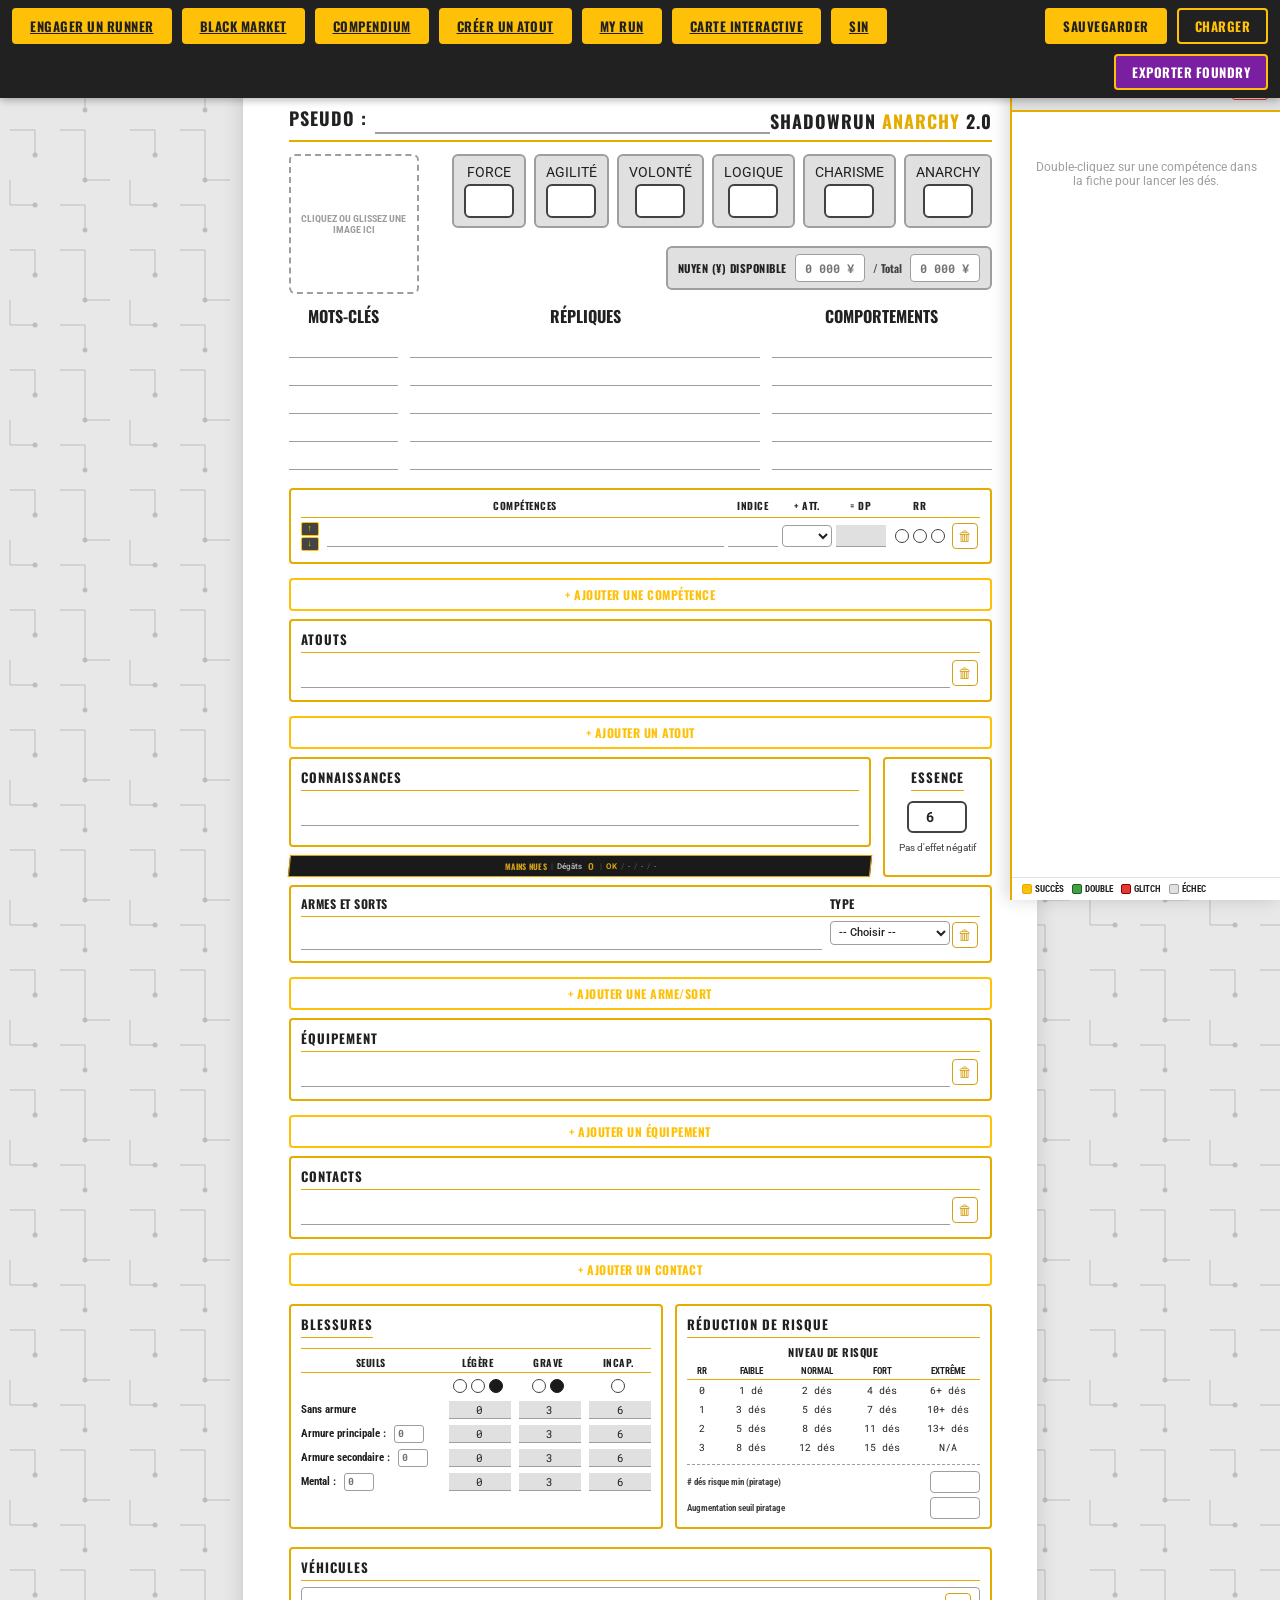
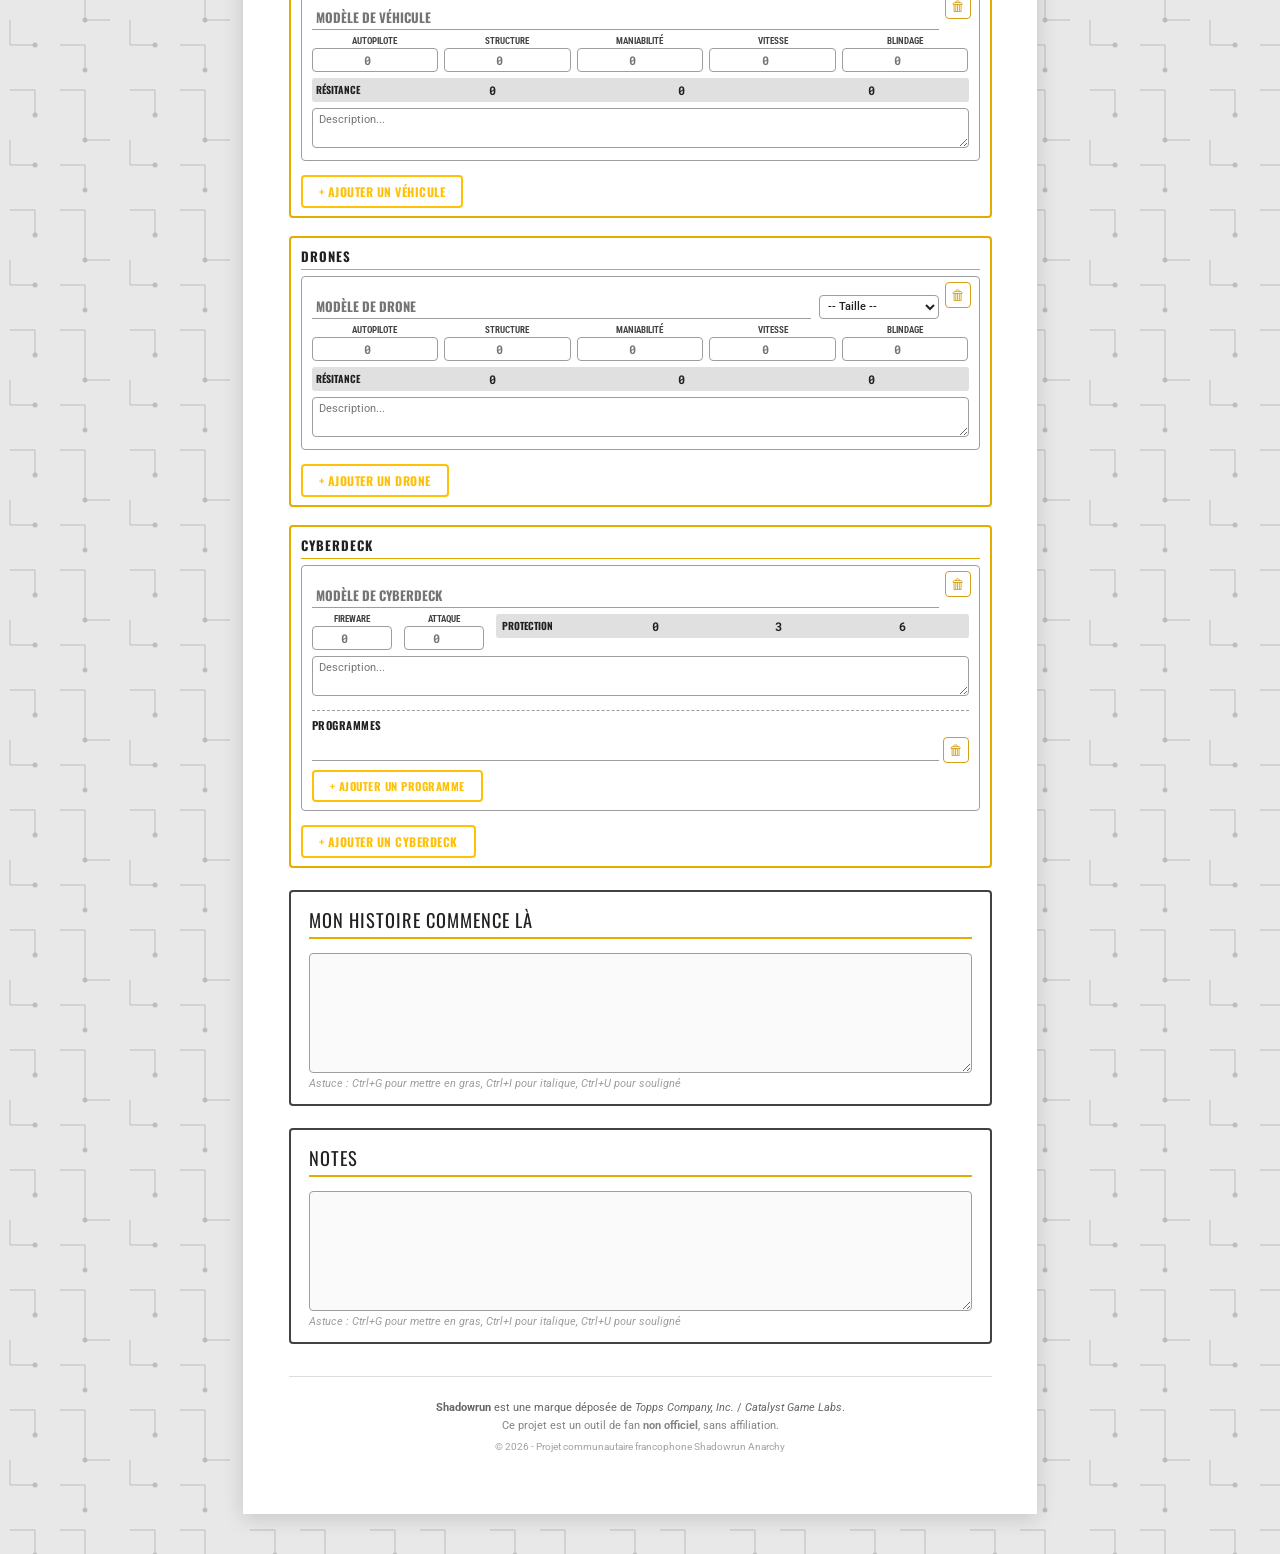
==== commit 509ceee8: "ajout générateur SIN et RUN" ====
--- a/index.html
+++ b/index.html
@@ -17,6 +17,7 @@
   
   <a href="bestiaire.html" class="toolbar-btn">Compendium</a>
   <a href="createur_atout.html" class="toolbar-btn">Créer un atout</a>
+  <a href="Run_Generator.html" class="toolbar-btn">My run</a>
 
   <a href="carte_interactive_cybermonde.html" class="toolbar-btn">Carte Interactive</a>
   <a href="sin_generator.html" class="toolbar-btn">SIN</a>
@@ -673,7 +674,7 @@
     };
     reader.readAsDataURL(file);
   }
-  // Bouton Black Market — transmission des Nuyen disponibles
+  // Bouton Black Market - transmission des Nuyen disponibles
   var bmBtn = document.getElementById('btn-blackmarket');
   if (bmBtn) {
     bmBtn.addEventListener('click', function(e) {
@@ -2596,7 +2597,7 @@
     Ce projet est un outil de fan <strong>non officiel</strong>, sans affiliation.
   </p>
   <p style="margin: 0.5rem 0 0 0; font-size: 0.65rem; opacity: 0.6;">
-    © 2026 — Projet communautaire francophone Shadowrun Anarchy
+    © 2026 - Projet communautaire francophone Shadowrun Anarchy
   </p>
 </footer>
 </body>
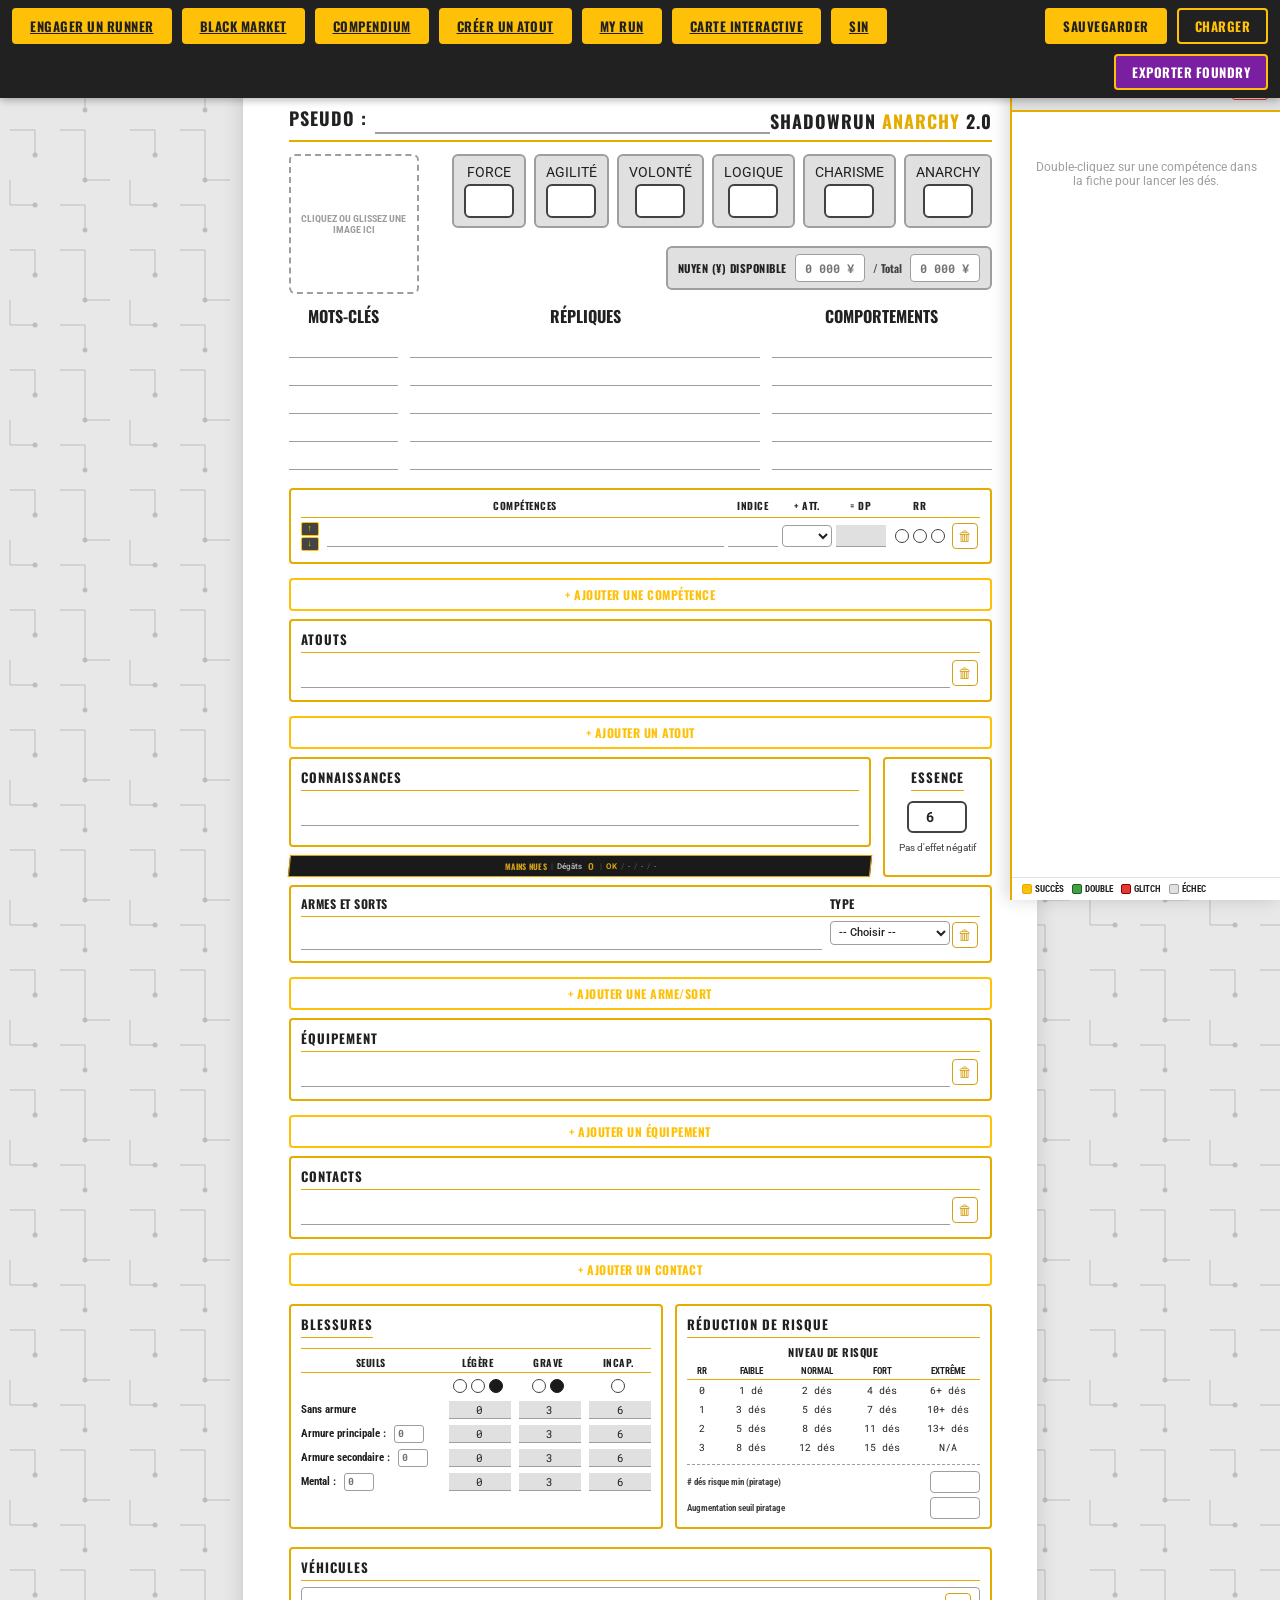
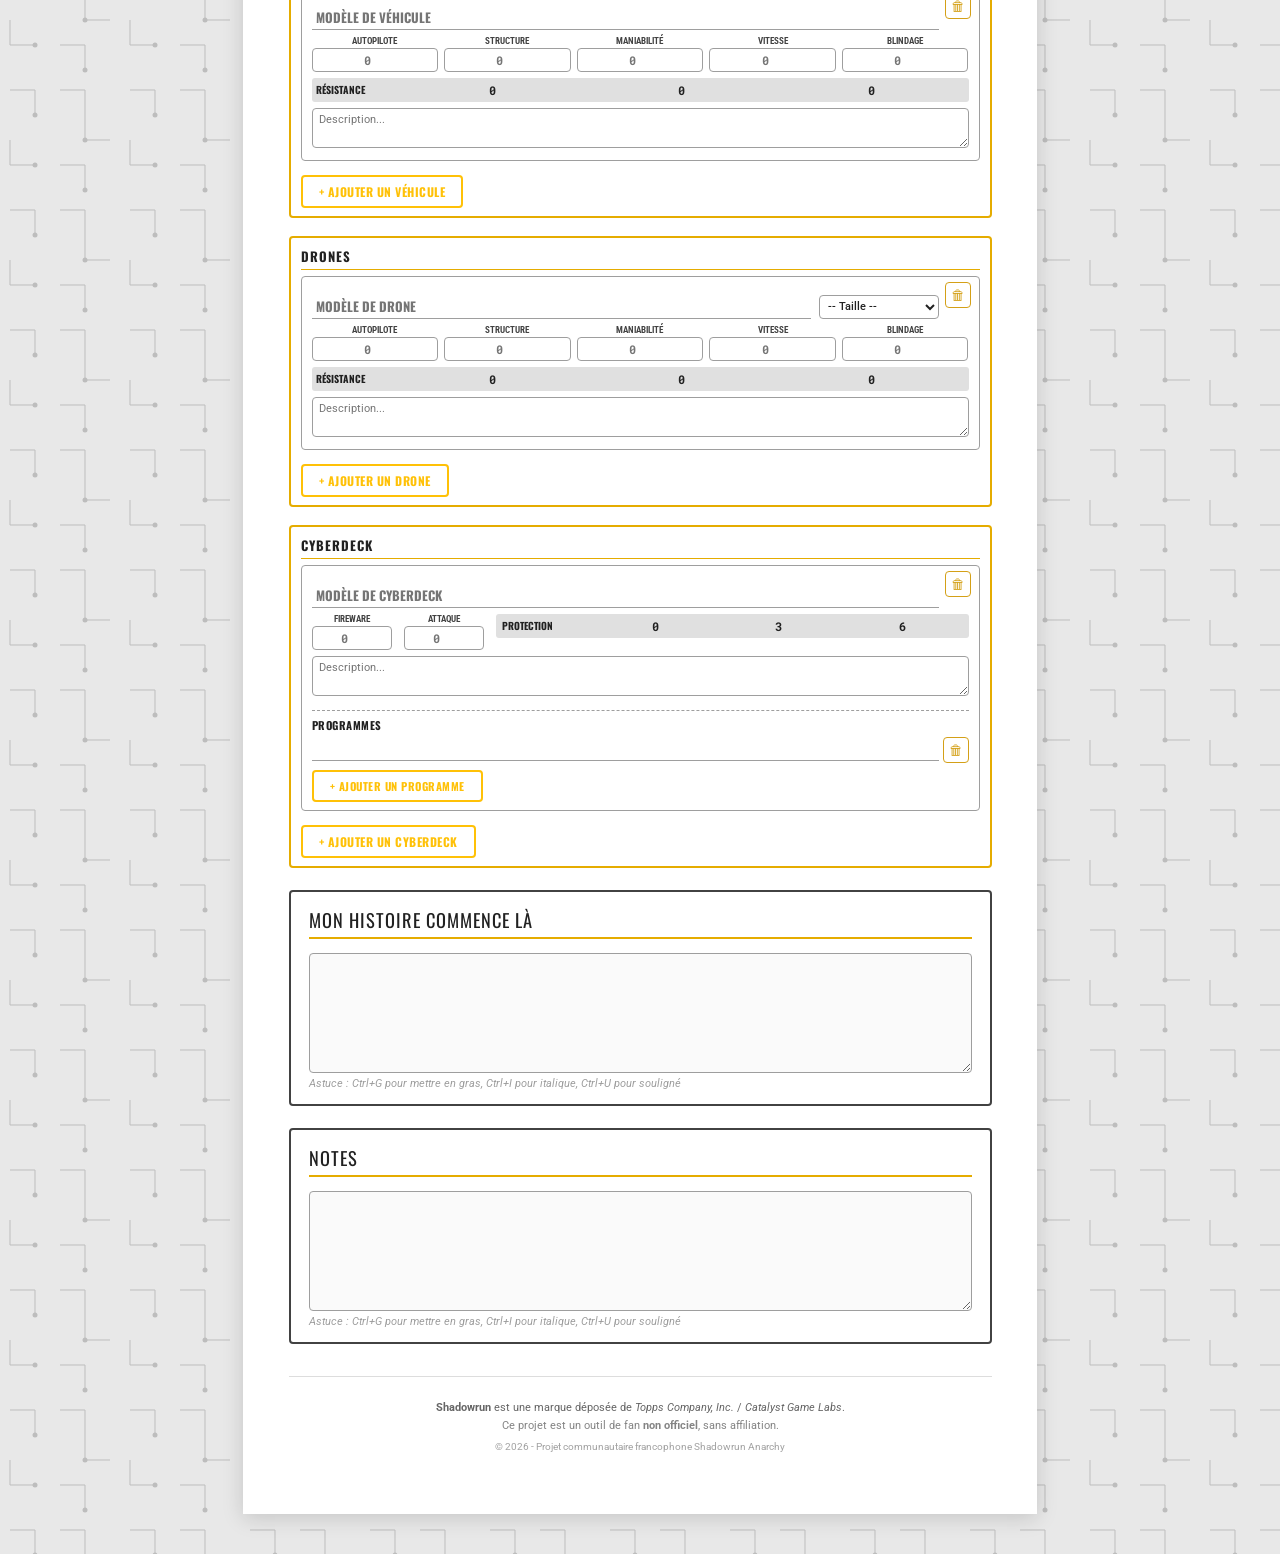
==== commit f83bb0c9: "correction atout" ====
--- a/index.html
+++ b/index.html
@@ -1180,7 +1180,7 @@
         '<div class="stat-box"><span class="stat-label">Blindage</span><input type="number" class="stat-input vehicule-stat" data-field="vehicule-' + id + '-blindage" min="0" max="20" placeholder="0"></div>' +
       '</div>' +
       '<div class="vehicule-armure">' +
-        '<span class="armure-label">Résitance</span>' +
+        '<span class="armure-label">Résistance</span>' +
         '<span class="armure-val" data-field="vehicule-' + id + '-armure-legere">—</span>' +
         '<span class="armure-val" data-field="vehicule-' + id + '-armure-grave">—</span>' +
         '<span class="armure-val" data-field="vehicule-' + id + '-armure-incap">—</span>' +
@@ -1214,7 +1214,7 @@
         '<div class="stat-box"><span class="stat-label">Blindage</span><input type="number" class="stat-input drone-stat" data-field="drone-' + id + '-blindage" min="0" max="20" placeholder="0"></div>' +
       '</div>' +
       '<div class="drone-armure">' +
-        '<span class="armure-label">Résitance</span>' +
+        '<span class="armure-label">Résistance</span>' +
         '<span class="armure-val" data-field="drone-' + id + '-armure-legere">—</span>' +
         '<span class="armure-val" data-field="drone-' + id + '-armure-grave">—</span>' +
         '<span class="armure-val" data-field="drone-' + id + '-armure-incap">—</span>' +
